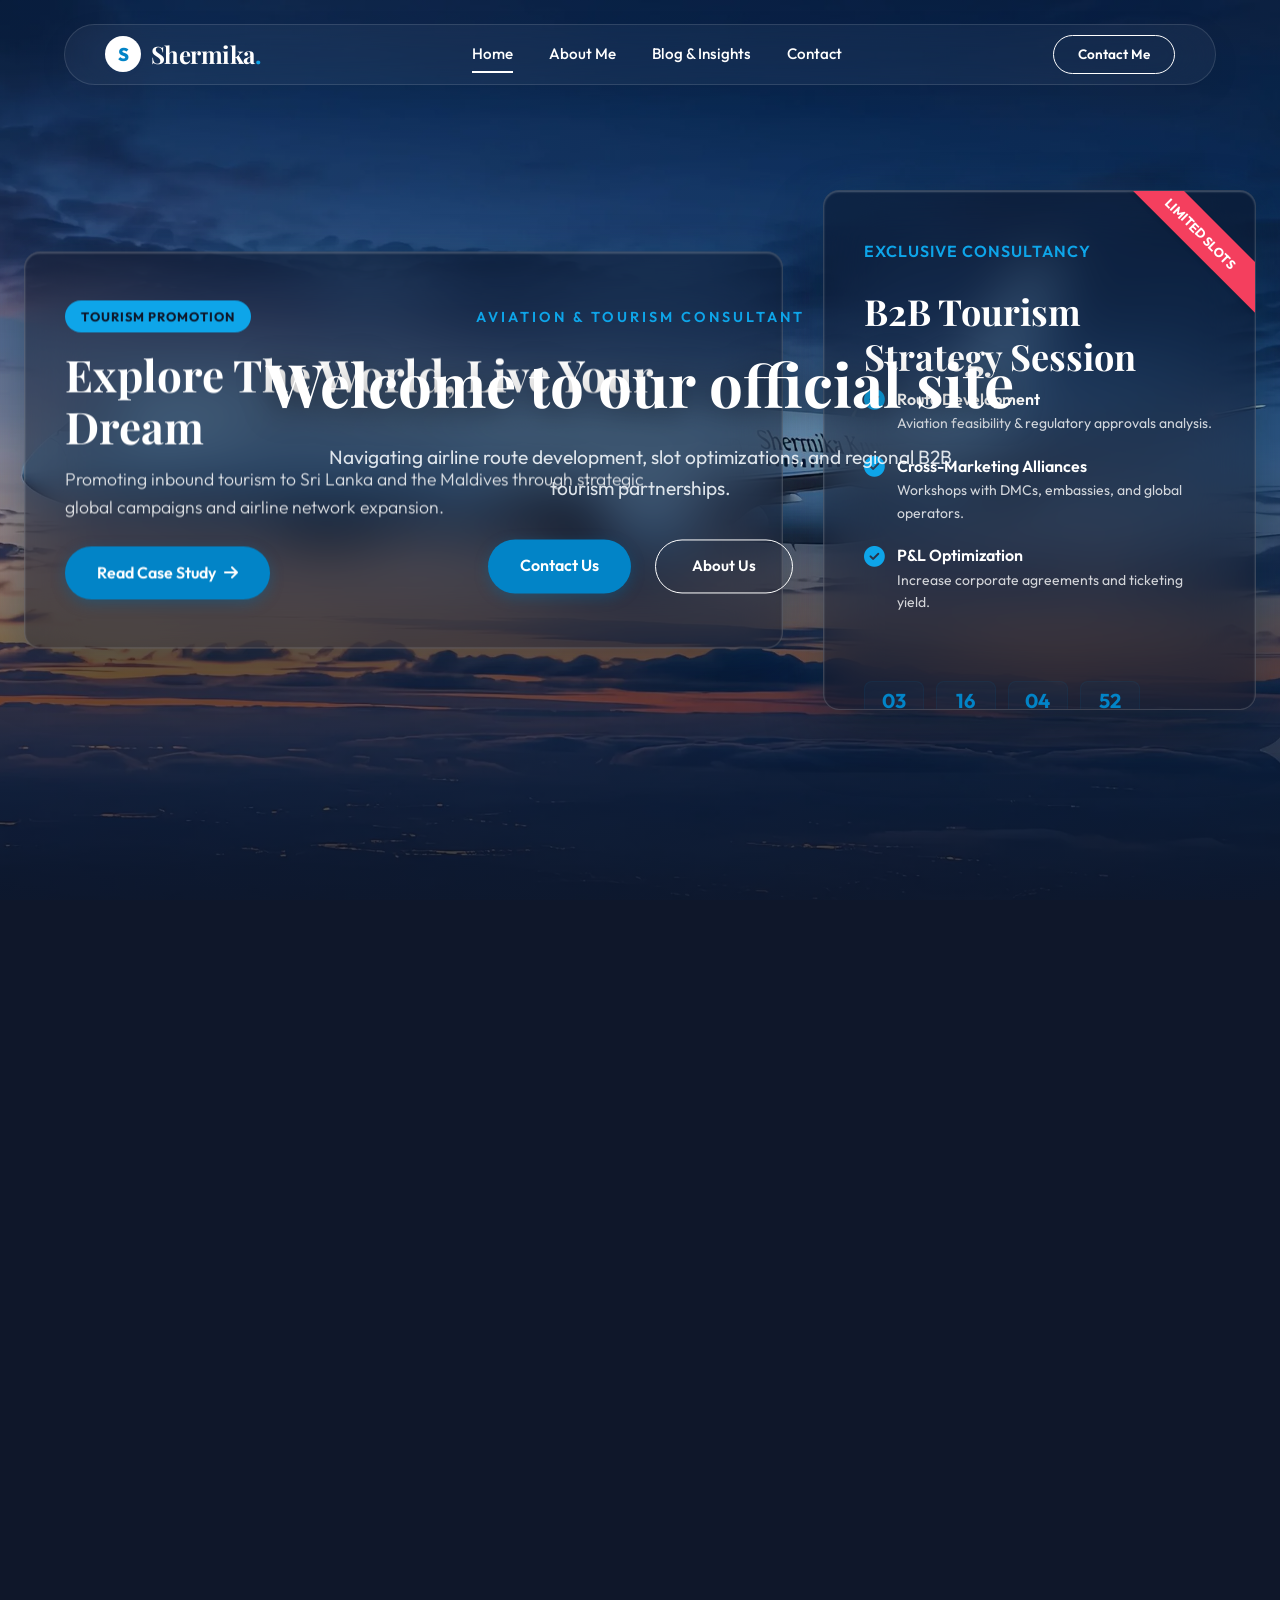
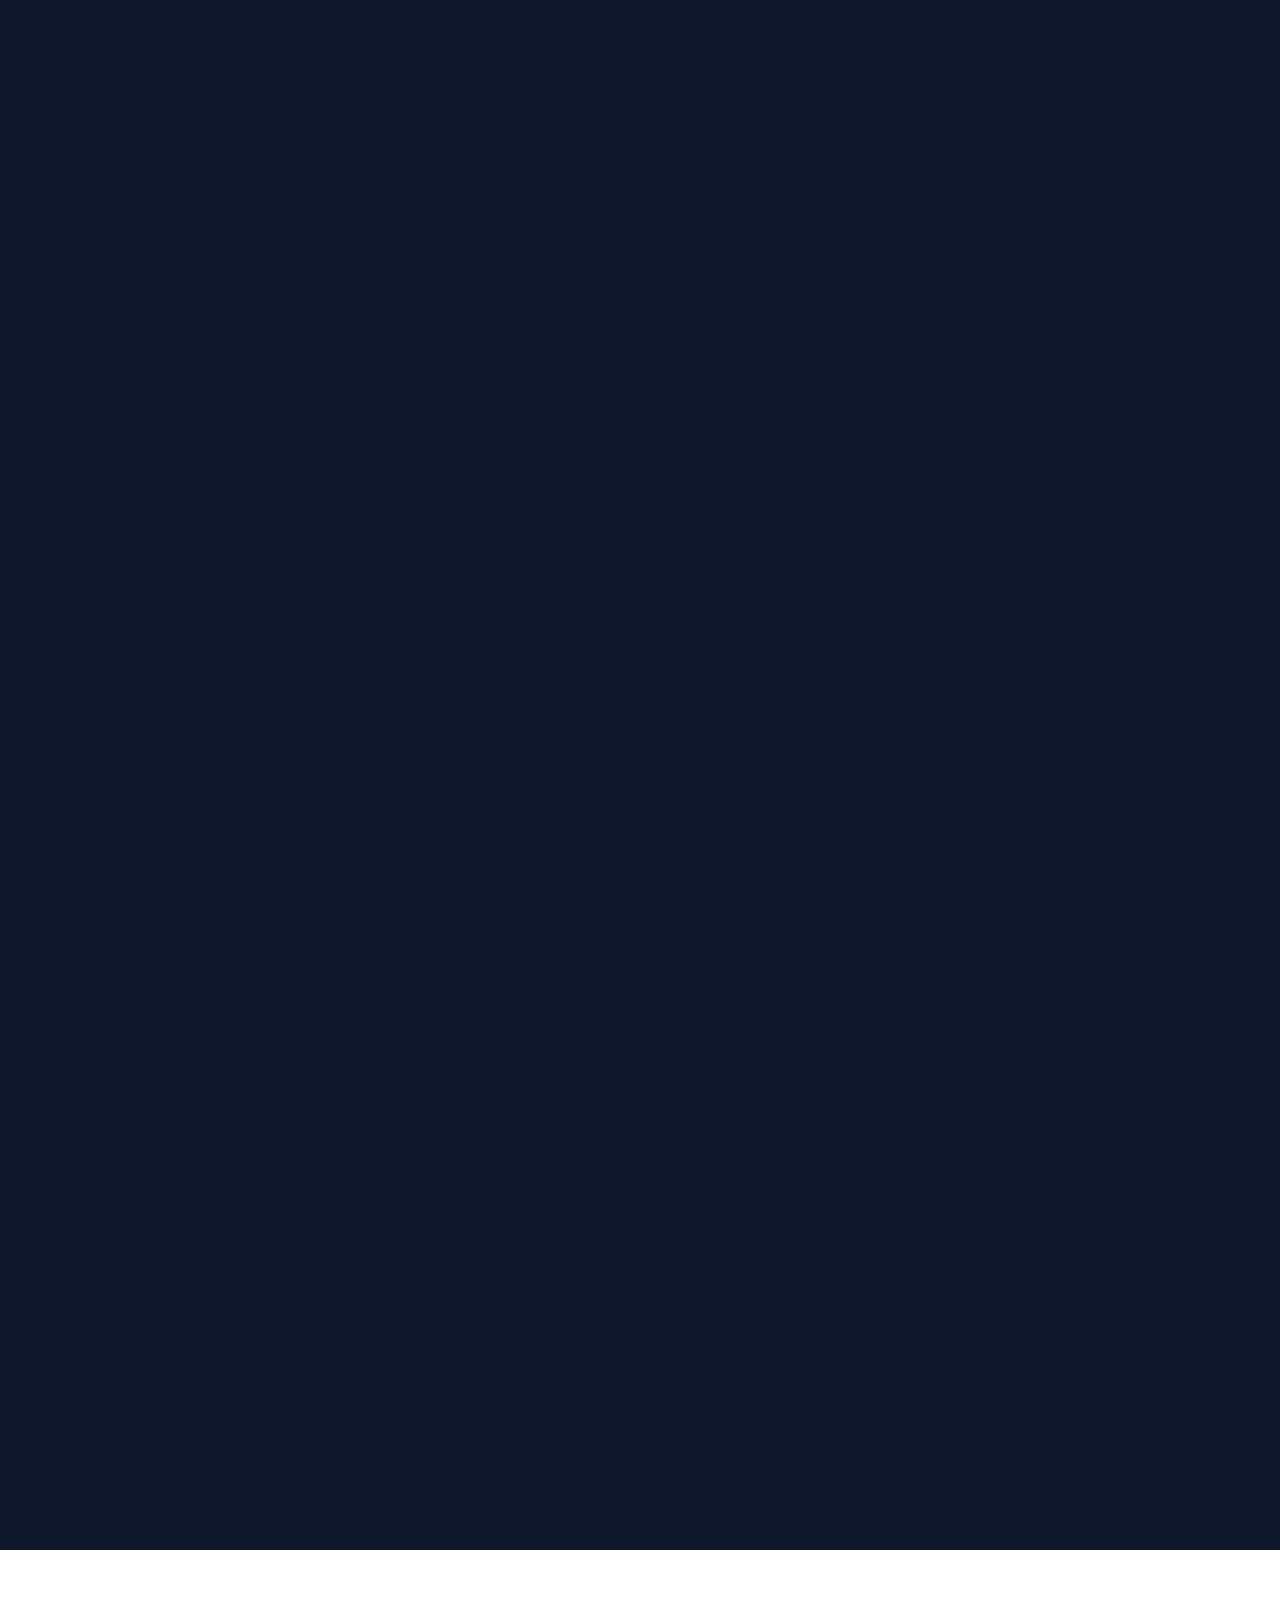
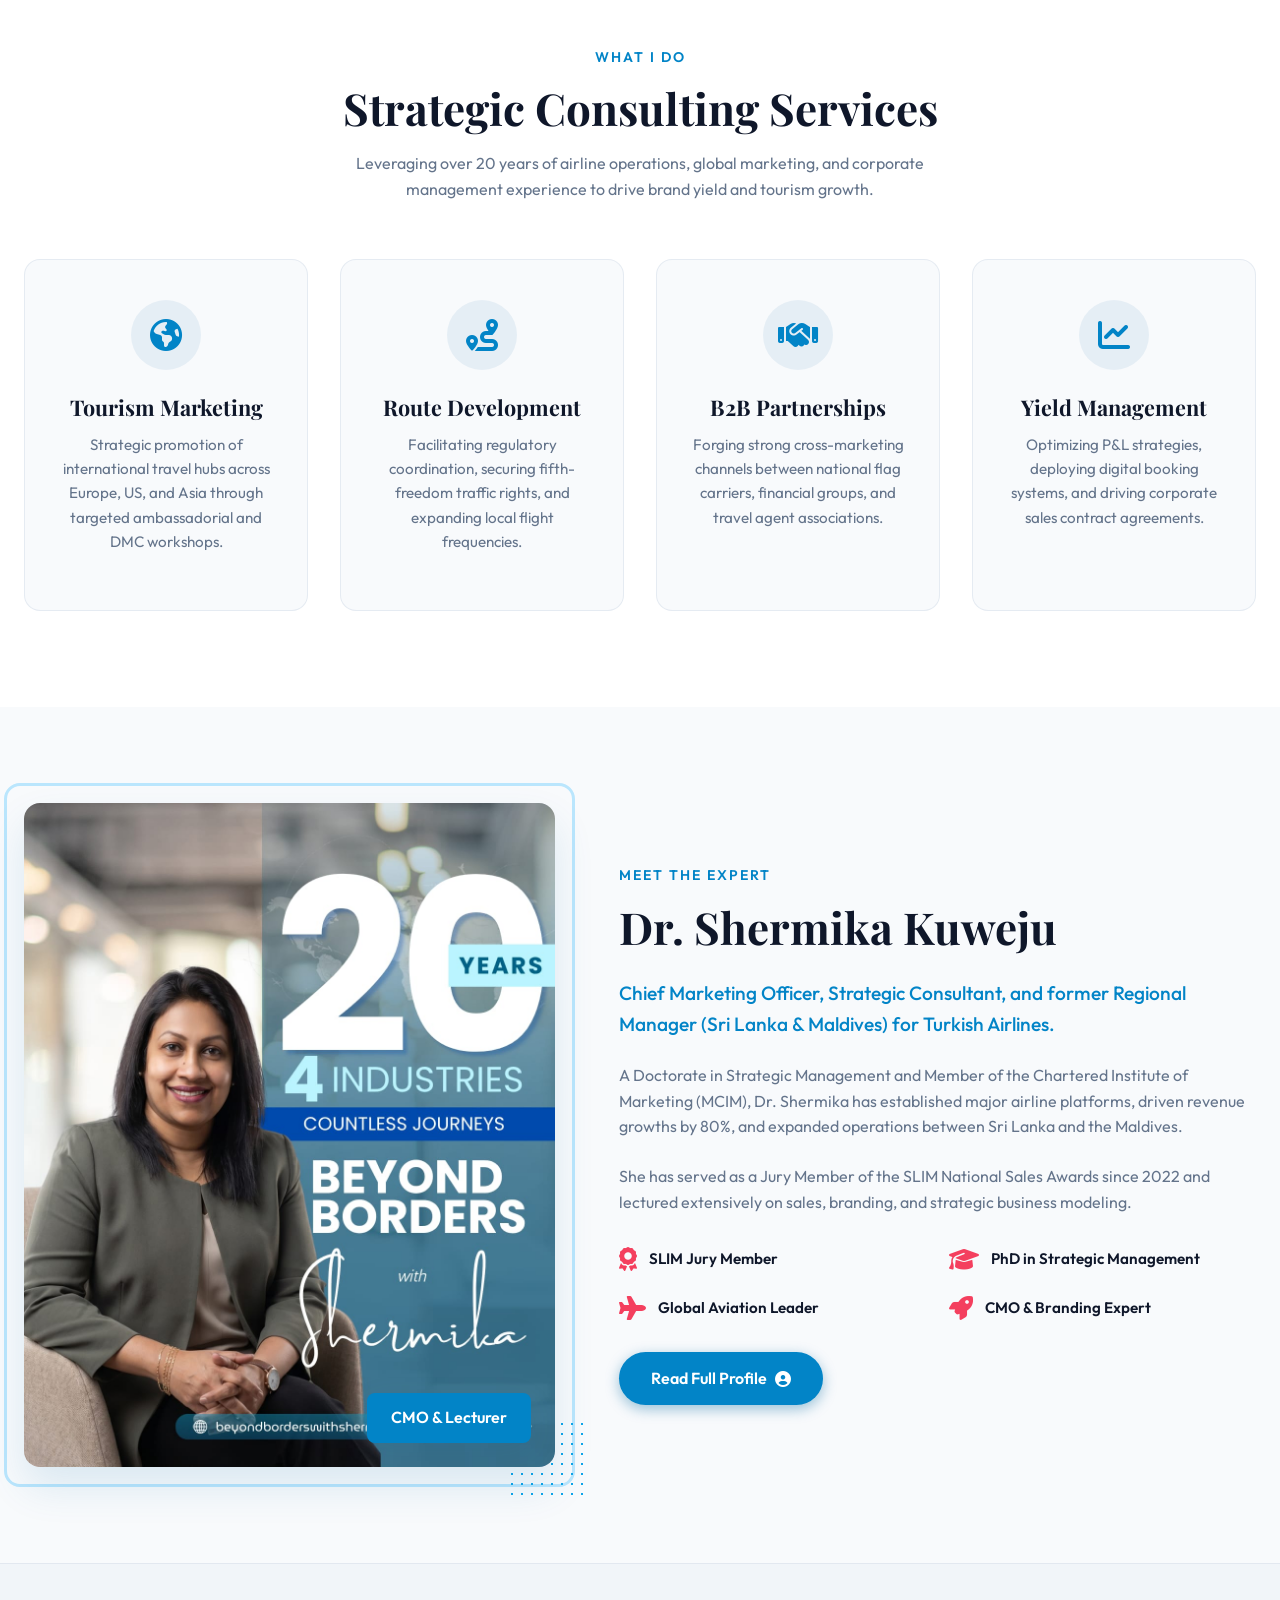
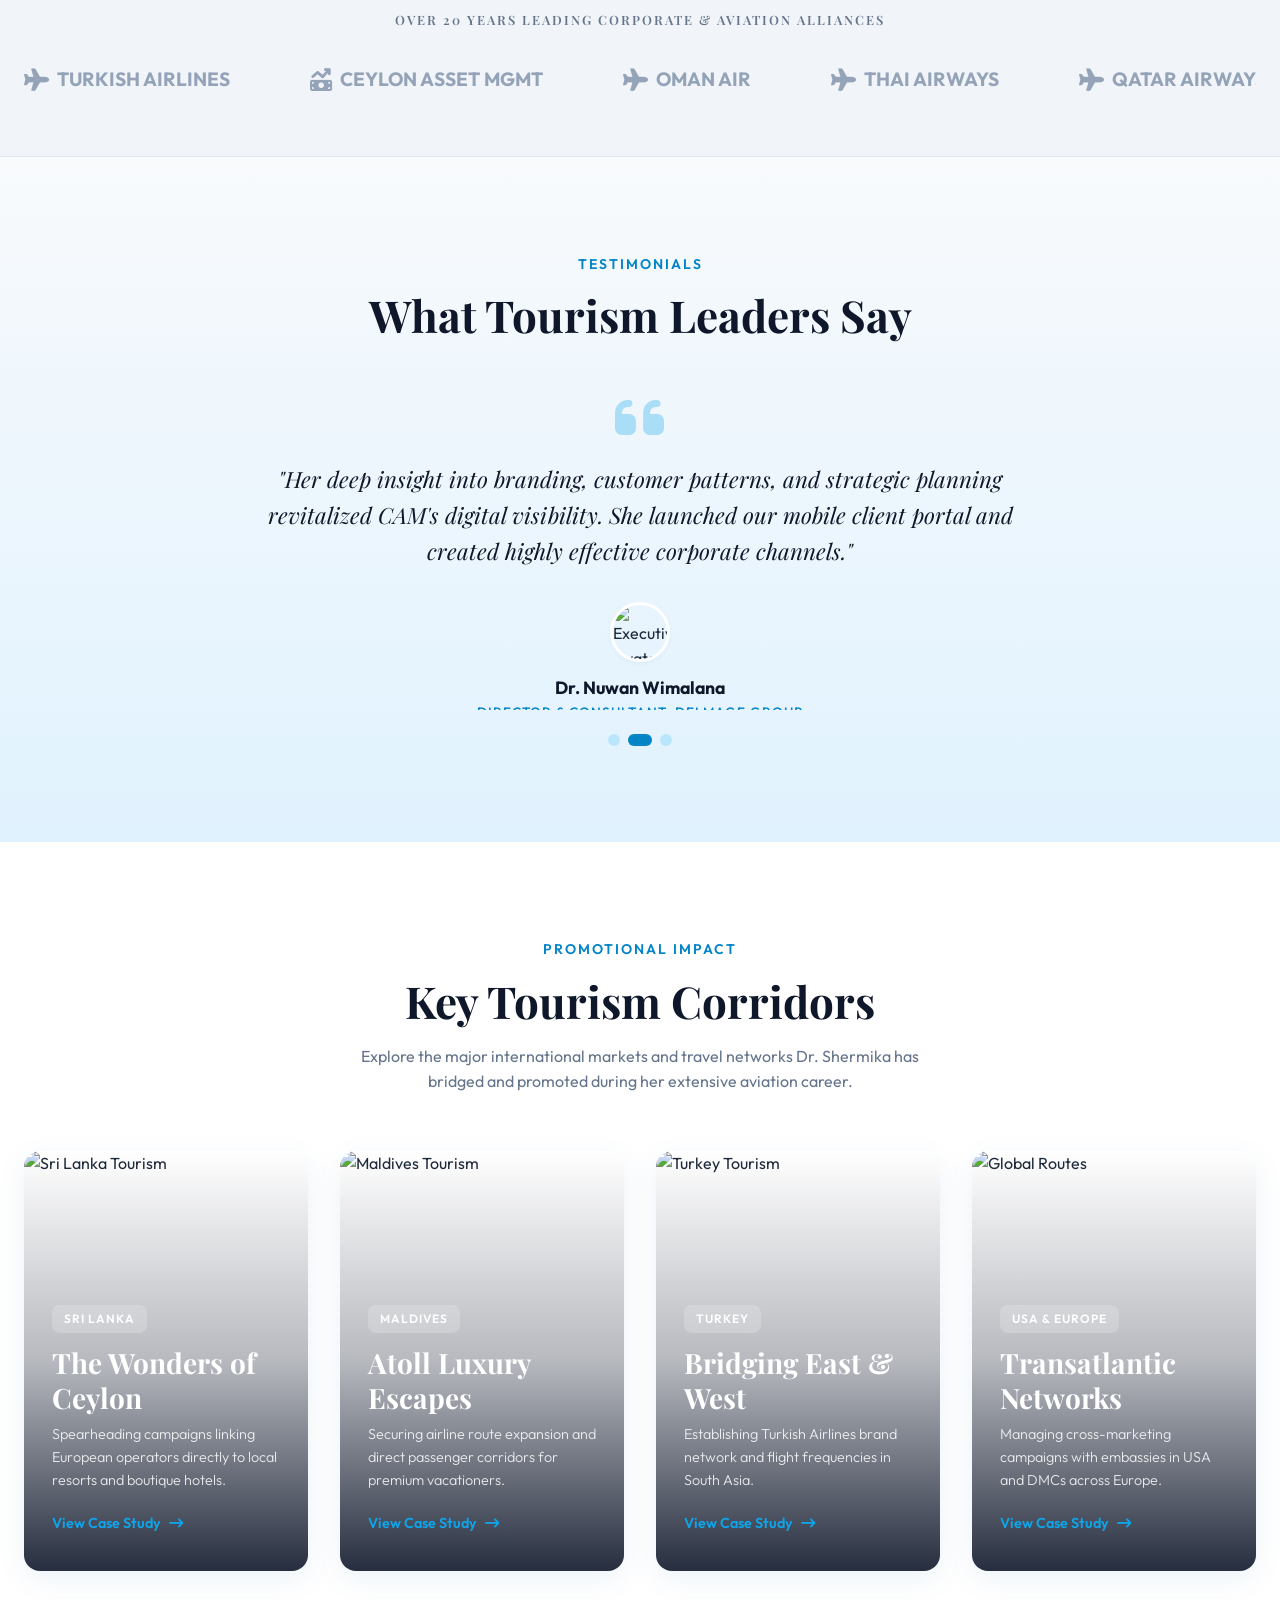
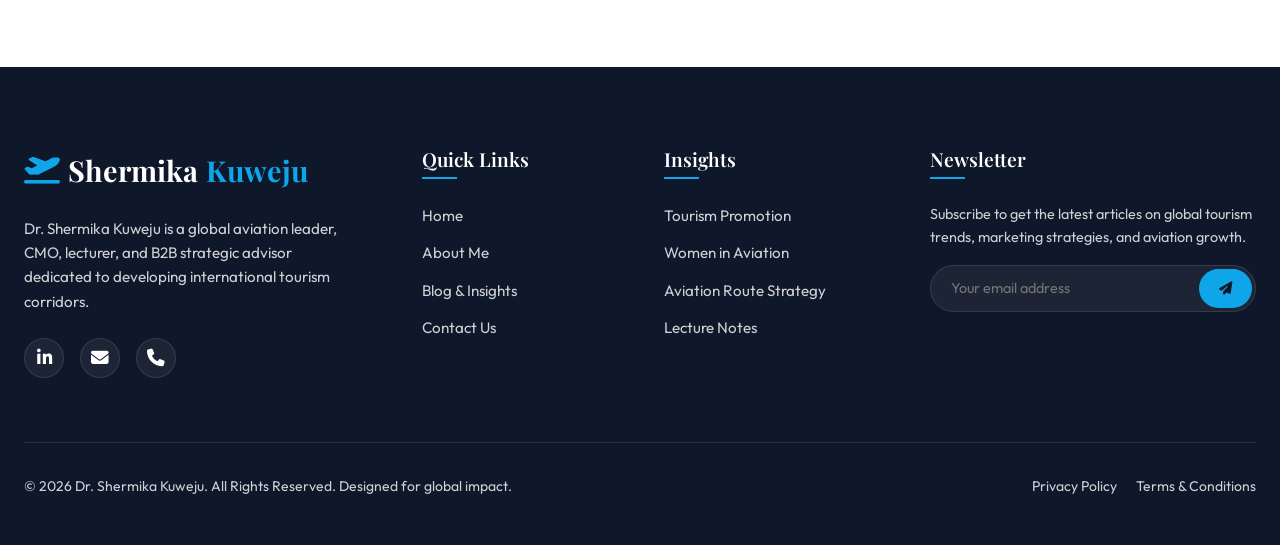
==== index.html @ f1bff621 "first commit" ====
<!DOCTYPE html>
<html lang="en">
<head>
    <meta charset="UTF-8">
    <meta name="viewport" content="width=device-width, initial-scale=1.0">
    <title>Dr. Shermika Kuweju | Global Tourism & Aviation Insights</title>
    <meta name="description" content="Official travel and tourism blog of Dr. Shermika Kuweju - CMO, aviation executive, and global tourism consultant. Learn about strategic route expansions, cross-marketing, and travel insights.">
    <!-- FontAwesome Icons -->
    <link rel="stylesheet" href="https://cdnjs.cloudflare.com/ajax/libs/font-awesome/6.5.2/css/all.min.css">
    <!-- Custom Style Sheet -->
    <link rel="stylesheet" href="assets/css/style.css">
</head>
<body class="scroll-hero-nav">

    <!-- ==========================================
       1. HEADER / FLOATING NAVIGATION
       ========================================== -->
    <header class="header">
        <div class="container nav-container">
            <a href="index.html" class="logo">
                <span class="logo-badge">S</span>
                <span class="logo-text">Shermika<span>.</span></span>
            </a>
            
            <nav class="nav-menu" id="navMenu">
                <a href="index.html" class="nav-link active">Home</a>
                <a href="about.html" class="nav-link">About Me</a>
                <a href="blog.html" class="nav-link">Blog & Insights</a>
                <a href="contact.html" class="nav-link">Contact</a>
            </nav>

            <div class="nav-cta">
                <a href="contact.html" class="btn btn-nav-cta">Contact Me</a>
            </div>

            <button class="menu-toggle" id="menuToggle" aria-label="Toggle Menu">
                <span></span>
                <span></span>
                <span></span>
            </button>
        </div>
    </header>

    <!-- ==========================================
       2. HERO SECTION WITH MOVING CLOUDS
       ========================================== -->
    <section class="hero scroll-hero">
        <div class="hero-sticky">
            <!-- Canvas for scroll-based animation -->
            <canvas id="hero-canvas"></canvas>
            <div class="hero-overlay"></div>
            
            <!-- Preload Status Indicator -->
            <div class="preload-status" id="preloadStatus">
                <i class="fa-solid fa-circle-notch preload-spinner"></i>
                <span id="preloadText">Loading aviation visual frames... 0%</span>
            </div>

            <!-- Welcome Overlay (visible at the top, scrollFraction = 0) -->
            <div class="welcome-overlay" id="welcomeOverlay">
                <span class="welcome-tag">Aviation & Tourism Consultant</span>
                <h1 class="welcome-title">Welcome to our official site</h1>
                <p class="welcome-subtitle">Navigating airline route development, slot optimizations, and regional B2B tourism partnerships.</p>
                <div class="welcome-buttons">
                    <a href="contact.html" class="btn btn-primary">Contact Us</a>
                    <a href="about.html" class="btn btn-outline-white">About Us</a>
                </div>
            </div>

            <div class="container">
                <div class="hero-grid">
                    
                    <!-- Left Column: Scroll-based Text Slider -->
                    <div class="hero-scroll-slider">
                        <!-- Slide 1 -->
                        <div class="hero-scroll-slide active">
                            <span class="slide-tag">Tourism Promotion</span>
                            <h2 class="slide-title">Explore The World, Live Your Dream</h2>
                            <p class="slide-desc">Promoting inbound tourism to Sri Lanka and the Maldives through strategic global campaigns and airline network expansion.</p>
                            <a href="blog-post-1.html" class="btn btn-primary">Read Case Study <i class="fa-solid fa-arrow-right" style="margin-left: 0.5rem;"></i></a>
                        </div>
                        <!-- Slide 2 -->
                        <div class="hero-scroll-slide">
                            <span class="slide-tag">Aviation Strategy</span>
                            <h2 class="slide-title">Bridging Continents via Turkish Airlines</h2>
                            <p class="slide-desc">Establishing robust flight paths, direct operations, and securing critical 5th freedom traffic rights in South Asia.</p>
                            <a href="blog-post-3.html" class="btn btn-primary">Aviation Insights <i class="fa-solid fa-arrow-right" style="margin-left: 0.5rem;"></i></a>
                        </div>
                        <!-- Slide 3 -->
                        <div class="hero-scroll-slide">
                            <span class="slide-tag">Executive Leadership</span>
                            <h2 class="slide-title">Soaring Through the Glass Ceiling</h2>
                            <p class="slide-desc">Reflections on over two decades of climbing the corporate hierarchy and fostering gender equality in aviation.</p>
                            <a href="blog-post-2.html" class="btn btn-primary">Leadership Blog <i class="fa-solid fa-arrow-right" style="margin-left: 0.5rem;"></i></a>
                        </div>
                        <!-- Slide 4 -->
                        <div class="hero-scroll-slide">
                            <span class="slide-tag">Tourism Alliances</span>
                            <h2 class="slide-title">B2B Cross-Marketing Partnerships</h2>
                            <p class="slide-desc">Creating double-destination campaigns with embassies, DMCs, and tour operators across Europe and the US.</p>
                            <a href="blog-post-1.html" class="btn btn-primary">Campaign Details <i class="fa-solid fa-arrow-right" style="margin-left: 0.5rem;"></i></a>
                        </div>
                        <!-- Slide 5 -->
                        <div class="hero-scroll-slide">
                            <span class="slide-tag">Yield Management</span>
                            <h2 class="slide-title">Dynamic flexi-pricing systems</h2>
                            <p class="slide-desc">Leveraging predictive analytics to optimize cabin load factors and ticketing revenue models.</p>
                            <a href="blog-post-3.html" class="btn btn-primary">Yield Insights <i class="fa-solid fa-arrow-right" style="margin-left: 0.5rem;"></i></a>
                        </div>
                        <!-- Slide 6 (Mobile Only - Promo Card) -->
                        <div class="hero-scroll-slide mobile-only-slide">
                            <span class="slide-tag" style="background-color: var(--color-accent); color: white;">Promo Offer</span>
                            <h2 class="slide-title">B2B Tourism Strategy Session</h2>
                            <p class="slide-desc">Schedule a private boardroom session to analyze regional route feasibilities, slot applications, and dynamic yield models.</p>
                            <div class="promo-details" style="margin-bottom: 1.5rem; display: flex; flex-direction: column; gap: 0.6rem;">
                                <div style="display: flex; align-items: center; gap: 0.5rem; font-size: 0.9rem; color: #e2e8f0;">
                                    <i class="fa-solid fa-circle-check" style="color: var(--color-primary-light);"></i> Route feasibility & slot advisory
                                </div>
                                <div style="display: flex; align-items: center; gap: 0.5rem; font-size: 0.9rem; color: #e2e8f0;">
                                    <i class="fa-solid fa-circle-check" style="color: var(--color-primary-light);"></i> Cross-marketing DMC alignments
                                </div>
                                <div style="display: flex; align-items: center; gap: 0.5rem; font-size: 0.9rem; color: #e2e8f0;">
                                    <i class="fa-solid fa-circle-check" style="color: var(--color-primary-light);"></i> Ticket yield P&L optimizations
                                </div>
                            </div>
                            <a href="contact.html" class="btn btn-accent" style="width: 100%;">Claim Free Session <i class="fa-solid fa-paper-plane" style="margin-left: 0.5rem;"></i></a>
                        </div>
                    </div>

                    <!-- Right Column: Promo Offer Card -->
                    <div class="promo-card glass-panel">
                        <span class="promo-badge">Limited Slots</span>
                        <div class="promo-title-group">
                            <span class="promo-tagline">Exclusive Consultancy</span>
                            <h3>B2B Tourism Strategy Session</h3>
                        </div>

                        <div class="promo-details">
                            <div class="promo-item">
                                <i class="fa-solid fa-circle-check promo-icon"></i>
                                <div class="promo-item-text">
                                    <div class="promo-item-title">Route Development</div>
                                    <div class="promo-item-desc">Aviation feasibility & regulatory approvals analysis.</div>
                                </div>
                            </div>
                            <div class="promo-item">
                                <i class="fa-solid fa-circle-check promo-icon"></i>
                                <div class="promo-item-text">
                                    <div class="promo-item-title">Cross-Marketing Alliances</div>
                                    <div class="promo-item-desc">Workshops with DMCs, embassies, and global operators.</div>
                                </div>
                            </div>
                            <div class="promo-item">
                                <i class="fa-solid fa-circle-check promo-icon"></i>
                                <div class="promo-item-text">
                                    <div class="promo-item-title">P&L Optimization</div>
                                    <div class="promo-item-desc">Increase corporate agreements and ticketing yield.</div>
                                </div>
                            </div>
                        </div>

                        <div>
                            <div class="promo-timer" id="promoTimer">
                                <div class="timer-unit">
                                    <span class="timer-num" id="days">02</span>
                                    <span class="timer-label">Days</span>
                                </div>
                                <div class="timer-unit">
                                    <span class="timer-num" id="hours">14</span>
                                    <span class="timer-label">Hrs</span>
                                </div>
                                <div class="timer-unit">
                                    <span class="timer-num" id="minutes">45</span>
                                    <span class="timer-label">Min</span>
                                </div>
                                <div class="timer-unit">
                                    <span class="timer-num" id="seconds">30</span>
                                    <span class="timer-label">Sec</span>
                                </div>
                            </div>
                            <a href="contact.html" class="btn btn-accent" style="width: 100%; margin-top: 1.5rem;">Claim Free Strategy Session</a>
                        </div>
                    </div>

                </div>
            </div>
        </div>
    </section>

    <!-- ==========================================
       3. SERVICES SECTION
       ========================================== -->
    <section class="section-padding services-bg">
        <div class="container">
            <div class="text-center">
                <span class="section-subtitle">What I Do</span>
                <h2 class="section-title">Strategic Consulting Services</h2>
                <p style="max-width: 600px; margin: 0 auto; color: var(--color-text-muted);">Leveraging over 20 years of airline operations, global marketing, and corporate management experience to drive brand yield and tourism growth.</p>
            </div>

            <div class="services-grid">
                <!-- Card 1 -->
                <div class="service-card">
                    <div class="service-icon-wrapper">
                        <i class="fa-solid fa-earth-americas"></i>
                    </div>
                    <h3 class="service-title">Tourism Marketing</h3>
                    <p class="service-desc">Strategic promotion of international travel hubs across Europe, US, and Asia through targeted ambassadorial and DMC workshops.</p>
                </div>
                <!-- Card 2 -->
                <div class="service-card">
                    <div class="service-icon-wrapper">
                        <i class="fa-solid fa-route"></i>
                    </div>
                    <h3 class="service-title">Route Development</h3>
                    <p class="service-desc">Facilitating regulatory coordination, securing fifth-freedom traffic rights, and expanding local flight frequencies.</p>
                </div>
                <!-- Card 3 -->
                <div class="service-card">
                    <div class="service-icon-wrapper">
                        <i class="fa-solid fa-handshake"></i>
                    </div>
                    <h3 class="service-title">B2B Partnerships</h3>
                    <p class="service-desc">Forging strong cross-marketing channels between national flag carriers, financial groups, and travel agent associations.</p>
                </div>
                <!-- Card 4 -->
                <div class="service-card">
                    <div class="service-icon-wrapper">
                        <i class="fa-solid fa-chart-line"></i>
                    </div>
                    <h3 class="service-title">Yield Management</h3>
                    <p class="service-desc">Optimizing P&L strategies, deploying digital booking systems, and driving corporate sales contract agreements.</p>
                </div>
            </div>
        </div>
    </section>

    <!-- ==========================================
       4. ABOUT PREVIEW SECTION
       ========================================== -->
    <section class="section-padding" style="background-color: #f8fafc;">
        <div class="container">
            <div class="about-preview-grid">
                
                <!-- Lady Picture Column -->
                <div class="about-img-container">
                    <div class="about-img-decor"></div>
                    <div class="about-portrait">
                        <img src="./assets/images/1.jpg" alt="Dr. Shermika Kuweju Profile Photo">
                        <div class="about-tag">CMO & Lecturer</div>
                    </div>
                </div>

                <!-- Text Column -->
                <div class="about-text-content">
                    <span class="section-subtitle">Meet The Expert</span>
                    <h2>Dr. Shermika Kuweju</h2>
                    <p class="lead-text">Chief Marketing Officer, Strategic Consultant, and former Regional Manager (Sri Lanka & Maldives) for Turkish Airlines.</p>
                    <p style="color: var(--color-text-muted); margin-bottom: 1.5rem;">A Doctorate in Strategic Management and Member of the Chartered Institute of Marketing (MCIM), Dr. Shermika has established major airline platforms, driven revenue growths by 80%, and expanded operations between Sri Lanka and the Maldives.</p>
                    <p style="color: var(--color-text-muted); margin-bottom: 1.5rem;">She has served as a Jury Member of the SLIM National Sales Awards since 2022 and lectured extensively on sales, branding, and strategic business modeling.</p>
                    
                    <div class="about-highlights">
                        <div class="highlight-item">
                            <i class="fa-solid fa-award highlight-icon"></i>
                            <span class="highlight-text">SLIM Jury Member</span>
                        </div>
                        <div class="highlight-item">
                            <i class="fa-solid fa-graduation-cap highlight-icon"></i>
                            <span class="highlight-text">PhD in Strategic Management</span>
                        </div>
                        <div class="highlight-item">
                            <i class="fa-solid fa-plane highlight-icon"></i>
                            <span class="highlight-text">Global Aviation Leader</span>
                        </div>
                        <div class="highlight-item">
                            <i class="fa-solid fa-rocket highlight-icon"></i>
                            <span class="highlight-text">CMO & Branding Expert</span>
                        </div>
                    </div>

                    <a href="about.html" class="btn btn-primary">Read Full Profile <i class="fa-solid fa-circle-user" style="margin-left: 0.5rem;"></i></a>
                </div>

            </div>
        </div>
    </section>

    <!-- ==========================================
       5. BRAND LOGOS TICKER
       ========================================== -->
    <section class="logo-ticker-section">
        <div class="container text-center">
            <h4 class="ticker-title">Over 20 Years Leading Corporate & Aviation Alliances</h4>
            <div class="ticker-wrap">
                <div class="ticker">
                    <!-- Original set -->
                    <div class="ticker-logo"><i class="fa-solid fa-plane ticker-logo-icon"></i> TURKISH AIRLINES</div>
                    <div class="ticker-logo"><i class="fa-solid fa-money-bill-trend-up ticker-logo-icon"></i> CEYLON ASSET MGMT</div>
                    <div class="ticker-logo"><i class="fa-solid fa-plane ticker-logo-icon"></i> OMAN AIR</div>
                    <div class="ticker-logo"><i class="fa-solid fa-plane ticker-logo-icon"></i> THAI AIRWAYS</div>
                    <div class="ticker-logo"><i class="fa-solid fa-plane ticker-logo-icon"></i> QATAR AIRWAYS</div>
                    <div class="ticker-logo"><i class="fa-solid fa-shield-halved ticker-logo-icon"></i> CIS HOLDINGS</div>
                    <!-- Duplicate set for infinite scroll -->
                    <div class="ticker-logo"><i class="fa-solid fa-plane ticker-logo-icon"></i> TURKISH AIRLINES</div>
                    <div class="ticker-logo"><i class="fa-solid fa-money-bill-trend-up ticker-logo-icon"></i> CEYLON ASSET MGMT</div>
                    <div class="ticker-logo"><i class="fa-solid fa-plane ticker-logo-icon"></i> OMAN AIR</div>
                    <div class="ticker-logo"><i class="fa-solid fa-plane ticker-logo-icon"></i> THAI AIRWAYS</div>
                    <div class="ticker-logo"><i class="fa-solid fa-plane ticker-logo-icon"></i> QATAR AIRWAYS</div>
                    <div class="ticker-logo"><i class="fa-solid fa-shield-halved ticker-logo-icon"></i> CIS HOLDINGS</div>
                </div>
            </div>
        </div>
    </section>

    <!-- ==========================================
       6. TESTIMONIALS SECTION
       ========================================== -->
    <section class="section-padding testimonials-section">
        <div class="container">
            <div class="text-center">
                <span class="section-subtitle">Testimonials</span>
                <h2 class="section-title">What Tourism Leaders Say</h2>
            </div>

            <div class="testimonial-container">
                <!-- Slide 1 -->
                <div class="testimonial-slide active">
                    <i class="fa-solid fa-quote-left quote-icon"></i>
                    <p class="testimonial-quote">"Dr. Shermika is a visionary leader. During her tenure at Turkish Airlines, she spear-headed international promotions which grew our inbound charter networks from Europe significantly. Her ability to connect airline capacity with local DMCs is outstanding."</p>
                    <img src="https://images.unsplash.com/photo-1472099645785-5658abf4ff4e?auto=format&fit=crop&w=150&h=150&q=80" alt="Executive avatar" class="testimonial-author-avatar">
                    <div class="testimonial-author-name">Murat Baydar</div>
                    <div class="testimonial-author-role">Former General Manager, Turkish Airlines</div>
                </div>
                <!-- Slide 2 -->
                <div class="testimonial-slide">
                    <i class="fa-solid fa-quote-left quote-icon"></i>
                    <p class="testimonial-quote">"Her deep insight into branding, customer patterns, and strategic planning revitalized CAM's digital visibility. She launched our mobile client portal and created highly effective corporate channels."</p>
                    <img src="https://images.unsplash.com/photo-1519085360753-af0119f7cbe7?auto=format&fit=crop&w=150&h=150&q=80" alt="Executive avatar" class="testimonial-author-avatar">
                    <div class="testimonial-author-name">Dr. Nuwan Wimalana</div>
                    <div class="testimonial-author-role">Director & Consultant, Delmage Group</div>
                </div>
                <!-- Slide 3 -->
                <div class="testimonial-slide">
                    <i class="fa-solid fa-quote-left quote-icon"></i>
                    <p class="testimonial-quote">"Shermika's lecturing style is deeply engaging. She blends advanced business theory with practical aviation examples, mentoring the next generation of sales and branding leaders in South Asia."</p>
                    <img src="https://images.unsplash.com/photo-1573496359142-b8d87734a5a2?auto=format&fit=crop&w=150&h=150&q=80" alt="Executive avatar" class="testimonial-author-avatar">
                    <div class="testimonial-author-name">Sarah J.</div>
                    <div class="testimonial-author-role">SLIM National Sales Awards Committee</div>
                </div>
            </div>

            <!-- Slider Indicator Dots -->
            <div class="testimonial-dots" id="testimonialDots"></div>
        </div>
    </section>

    <!-- ==========================================
       7. FEATURED DESTINATIONS / CASE STUDIES
       ========================================== -->
    <section class="section-padding destinations-section">
        <div class="container">
            <div class="text-center">
                <span class="section-subtitle">Promotional Impact</span>
                <h2 class="section-title">Key Tourism Corridors</h2>
                <p style="max-width: 600px; margin: 0 auto; color: var(--color-text-muted);">Explore the major international markets and travel networks Dr. Shermika has bridged and promoted during her extensive aviation career.</p>
            </div>

            <div class="destinations-grid">
                <!-- Card 1 -->
                <div class="destination-card">
                    <img src="https://images.unsplash.com/photo-1588598126707-1b072be2780b?auto=format&fit=crop&w=600&q=80" alt="Sri Lanka Tourism" class="destination-card-img">
                    <div class="destination-overlay">
                        <span class="dest-tag">Sri Lanka</span>
                        <h3 class="dest-title">The Wonders of Ceylon</h3>
                        <p class="dest-desc">Spearheading campaigns linking European operators directly to local resorts and boutique hotels.</p>
                        <a href="blog-post-1.html" class="dest-link">View Case Study <i class="fa-solid fa-arrow-right-long"></i></a>
                    </div>
                </div>
                <!-- Card 2 -->
                <div class="destination-card">
                    <img src="https://images.unsplash.com/photo-1506973035872-a4ec16b8e8d9?auto=format&fit=crop&w=600&q=80" alt="Maldives Tourism" class="destination-card-img">
                    <div class="destination-overlay">
                        <span class="dest-tag">Maldives</span>
                        <h3 class="dest-title">Atoll Luxury Escapes</h3>
                        <p class="dest-desc">Securing airline route expansion and direct passenger corridors for premium vacationers.</p>
                        <a href="blog-post-1.html" class="dest-link">View Case Study <i class="fa-solid fa-arrow-right-long"></i></a>
                    </div>
                </div>
                <!-- Card 3 -->
                <div class="destination-card">
                    <img src="https://images.unsplash.com/photo-1524231757912-21f4fe3a7200?auto=format&fit=crop&w=600&q=80" alt="Turkey Tourism" class="destination-card-img">
                    <div class="destination-overlay">
                        <span class="dest-tag">Turkey</span>
                        <h3 class="dest-title">Bridging East & West</h3>
                        <p class="dest-desc">Establishing Turkish Airlines brand network and flight frequencies in South Asia.</p>
                        <a href="blog-post-3.html" class="dest-link">View Case Study <i class="fa-solid fa-arrow-right-long"></i></a>
                    </div>
                </div>
                <!-- Card 4 -->
                <div class="destination-card">
                    <img src="https://images.unsplash.com/photo-1486299267070-83823f5448dd?auto=format&fit=crop&w=600&q=80" alt="Global Routes" class="destination-card-img">
                    <div class="destination-overlay">
                        <span class="dest-tag">USA & Europe</span>
                        <h3 class="dest-title">Transatlantic Networks</h3>
                        <p class="dest-desc">Managing cross-marketing campaigns with embassies in USA and DMCs across Europe.</p>
                        <a href="blog-post-2.html" class="dest-link">View Case Study <i class="fa-solid fa-arrow-right-long"></i></a>
                    </div>
                </div>
            </div>
        </div>
    </section>

    <!-- ==========================================
       8. FOOTER
       ========================================== -->
    <footer class="footer">
        <div class="container">
            <div class="footer-top">
                <!-- Col 1 -->
                <div>
                    <a href="index.html" class="footer-logo">
                        <i class="fa-solid fa-plane-departure" style="color: var(--color-primary-light);"></i>
                        Shermika<span>Kuweju</span>
                    </a>
                    <p class="footer-desc">Dr. Shermika Kuweju is a global aviation leader, CMO, lecturer, and B2B strategic advisor dedicated to developing international tourism corridors.</p>
                    <div class="social-links">
                        <a href="https://linkedin.com" target="_blank" class="social-icon" aria-label="LinkedIn"><i class="fa-brands fa-linkedin-in"></i></a>
                        <a href="mailto:shermika_k@hotmail.com" class="social-icon" aria-label="Email"><i class="fa-solid fa-envelope"></i></a>
                        <a href="tel:+94710888881" class="social-icon" aria-label="Phone"><i class="fa-solid fa-phone"></i></a>
                    </div>
                </div>

                <!-- Col 2 -->
                <div style="padding-left: 1.5rem;">
                    <h4 class="footer-column-title">Quick Links</h4>
                    <ul class="footer-links-list">
                        <li><a href="index.html">Home</a></li>
                        <li><a href="about.html">About Me</a></li>
                        <li><a href="blog.html">Blog & Insights</a></li>
                        <li><a href="contact.html">Contact Us</a></li>
                    </ul>
                </div>

                <!-- Col 3 -->
                <div>
                    <h4 class="footer-column-title">Insights</h4>
                    <ul class="footer-links-list">
                        <li><a href="blog-post-1.html">Tourism Promotion</a></li>
                        <li><a href="blog-post-2.html">Women in Aviation</a></li>
                        <li><a href="blog-post-3.html">Aviation Route Strategy</a></li>
                        <li><a href="blog.html">Lecture Notes</a></li>
                    </ul>
                </div>

                <!-- Col 4 -->
                <div>
                    <h4 class="footer-column-title">Newsletter</h4>
                    <p style="font-size: 0.9rem; margin-bottom: 1rem;">Subscribe to get the latest articles on global tourism trends, marketing strategies, and aviation growth.</p>
                    <form class="newsletter-form" onsubmit="event.preventDefault(); alert('Thank you for subscribing!');">
                        <div class="newsletter-input-group">
                            <input type="email" placeholder="Your email address" class="newsletter-input" required>
                            <button type="submit" class="newsletter-btn" aria-label="Subscribe"><i class="fa-solid fa-paper-plane"></i></button>
                        </div>
                    </form>
                </div>
            </div>

            <div class="footer-bottom">
                <p>&copy; 2026 Dr. Shermika Kuweju. All Rights Reserved. Designed for global impact.</p>
                <p>
                    <a href="#" style="margin-right: 1rem;">Privacy Policy</a>
                    <a href="#">Terms & Conditions</a>
                </p>
            </div>
        </div>
    </footer>

    <!-- Back to Top Button -->
    <button class="back-to-top" aria-label="Back to Top"><i class="fa-solid fa-arrow-up"></i></button>

    <!-- Main JavaScript file -->
    <script src="assets/js/main.js"></script>
</body>
</html>
---- assets/css/style.css ----
@import url('https://fonts.googleapis.com/css2?family=Outfit:wght@300;400;500;600;700&family=Playfair+Display:ital,wght@0,400;0,600;0,700;1,400&display=swap');

/* ==========================================
   CSS CUSTOM PROPERTIES & VARIABLES
   ========================================== */
:root {
    /* Color Palette */
    --color-primary-dark: #0f172a;    /* Slate 900 */
    --color-primary: #0284c7;         /* Sky 600 */
    --color-primary-light: #0ea5e9;   /* Sky 500 */
    --color-primary-extralight: #bae6fd; /* Sky 200 */
    --color-sky-bg: #e0f2fe;           /* Sky 100 */
    --color-accent: #f43f5e;          /* Rose 500 */
    --color-accent-hover: #e11d48;    /* Rose 600 */
    --color-text-dark: #1e293b;       /* Slate 800 */
    --color-text-muted: #64748b;      /* Slate 500 */
    --color-white: #ffffff;
    --color-white-trans: rgba(255, 255, 255, 0.85);
    --color-glass-bg: rgba(255, 255, 255, 0.7);
    --color-glass-border: rgba(255, 255, 255, 0.4);
    
    /* Typography */
    --font-heading: 'Playfair Display', Georgia, serif;
    --font-body: 'Outfit', 'Inter', sans-serif;
    
    /* Shadow & Borders */
    --shadow-sm: 0 2px 4px rgba(3, 105, 161, 0.05);
    --shadow-md: 0 8px 30px rgba(3, 105, 161, 0.08);
    --shadow-lg: 0 20px 40px rgba(3, 105, 161, 0.12);
    --shadow-glass: 0 8px 32px 0 rgba(31, 38, 135, 0.07);
    --radius-sm: 8px;
    --radius-md: 16px;
    --radius-lg: 32px;
    
    /* Transitions */
    --transition-fast: 0.2s ease;
    --transition-normal: 0.4s cubic-bezier(0.16, 1, 0.3, 1);
    --transition-slow: 0.8s cubic-bezier(0.16, 1, 0.3, 1);
}

/* ==========================================
   RESET & BASE STYLES
   ========================================== */
*, *::before, *::after {
    box-sizing: border-box;
    margin: 0;
    padding: 0;
}

html {
    scroll-behavior: smooth;
    font-size: 16px;
}

body {
    font-family: var(--font-body);
    background-color: #f8fafc;
    color: var(--color-text-dark);
    line-height: 1.6;
    overflow-x: hidden;
}

h1, h2, h3, h4, h5, h6 {
    font-family: var(--font-heading);
    color: var(--color-primary-dark);
    font-weight: 700;
    line-height: 1.25;
}

p {
    margin-bottom: 1rem;
}

a {
    text-decoration: none;
    color: inherit;
    transition: var(--transition-fast);
}

img {
    max-width: 100%;
    height: auto;
    display: block;
}

ul {
    list-style: none;
}

/* ==========================================
   UTILITY CLASSES & REUSABLE LAYOUTS
   ========================================== */
.container {
    width: 100%;
    max-width: 1280px;
    margin: 0 auto;
    padding: 0 1.5rem;
}

.section-padding {
    padding: 6rem 0;
}

.text-center { text-align: center; }

.section-title {
    font-size: 2.75rem;
    margin-bottom: 1rem;
    position: relative;
}

.section-subtitle {
    color: var(--color-primary);
    text-transform: uppercase;
    font-weight: 600;
    letter-spacing: 2px;
    font-size: 0.875rem;
    margin-bottom: 0.75rem;
    display: block;
}

.btn {
    display: inline-flex;
    align-items: center;
    justify-content: center;
    padding: 0.875rem 2rem;
    font-weight: 600;
    border-radius: var(--radius-lg);
    font-family: var(--font-body);
    cursor: pointer;
    transition: var(--transition-normal);
    border: none;
    outline: none;
}

.btn-primary {
    background-color: var(--color-primary);
    color: var(--color-white);
    box-shadow: 0 4px 14px rgba(3, 105, 161, 0.4);
}

.btn-primary:hover {
    background-color: var(--color-primary-dark);
    transform: translateY(-2px);
    box-shadow: 0 6px 20px rgba(15, 23, 42, 0.4);
}

.btn-accent {
    background-color: var(--color-accent);
    color: var(--color-white);
    box-shadow: 0 4px 14px rgba(244, 63, 94, 0.4);
}

.btn-accent:hover {
    background-color: var(--color-accent-hover);
    transform: translateY(-2px);
    box-shadow: 0 6px 20px rgba(225, 29, 72, 0.4);
}

.btn-outline {
    background-color: transparent;
    color: var(--color-primary);
    border: 2px solid var(--color-primary);
}

.btn-outline:hover {
    background-color: var(--color-primary);
    color: var(--color-white);
    transform: translateY(-2px);
}

/* Glassmorphism Panel card */
.glass-panel {
    background: var(--color-glass-bg);
    backdrop-filter: blur(16px);
    -webkit-backdrop-filter: blur(16px);
    border: 1px solid var(--color-glass-border);
    box-shadow: var(--shadow-glass);
    border-radius: var(--radius-md);
}

/* ==========================================
   GLASS FLOATING HEADER & LOGO
   ========================================== */
.header {
    position: fixed;
    top: 1.5rem;
    left: 50%;
    transform: translateX(-50%);
    width: 90%;
    max-width: 1200px;
    z-index: 1000;
    padding: 0.6rem 2.5rem;
    border-radius: 50px;
    background: rgba(255, 255, 255, 0.04);
    backdrop-filter: blur(28px);
    -webkit-backdrop-filter: blur(28px);
    border: 1px solid rgba(255, 255, 255, 0.12);
    box-shadow: 0 10px 32px 0 rgba(0, 0, 0, 0.06);
    transition: all 0.4s cubic-bezier(0.16, 1, 0.3, 1);
}

/* Scrolled State */
.header.scrolled {
    top: 1rem;
    background: rgba(10, 18, 36, 0.65);
    backdrop-filter: blur(32px);
    -webkit-backdrop-filter: blur(32px);
    border: 1px solid rgba(2, 132, 199, 0.25);
    box-shadow: var(--shadow-md), 0 0 30px rgba(2, 132, 199, 0.1);
    padding: 0.5rem 2.5rem;
}

/* Nav Container */
.nav-container {
    display: flex;
    align-items: center;
    justify-content: space-between;
    width: 100%;
    padding: 0;
    max-width: 100%;
}

/* Logo Badge and Text */
.logo {
    display: flex;
    align-items: center;
    gap: 0.6rem;
    font-family: var(--font-heading);
    font-size: 1.5rem;
    font-weight: 700;
    color: var(--color-white);
    transition: var(--transition-fast);
}

.logo-badge {
    width: 36px;
    height: 36px;
    border-radius: 50%;
    background-color: var(--color-white);
    color: var(--color-primary);
    display: inline-flex;
    align-items: center;
    justify-content: center;
    font-weight: 800;
    font-family: var(--font-body);
    font-size: 1.15rem;
    box-shadow: var(--shadow-sm);
    transition: var(--transition-fast);
}

.logo-text {
    font-weight: 700;
    letter-spacing: -0.5px;
    color: inherit;
    transition: var(--transition-fast);
}

.logo-text span {
    color: var(--color-primary-light);
}

/* Header Text colors for Scrolled State */
.header.scrolled .logo {
    color: var(--color-white);
}

.header.scrolled .logo-badge {
    background-color: var(--color-white);
    color: var(--color-primary);
}

.header.scrolled .logo-text span {
    color: var(--color-primary-light);
}

/* Centered Navigation Link styling */
.nav-menu {
    display: flex;
    gap: 2.25rem;
    align-items: center;
}

.nav-link {
    font-weight: 500;
    font-size: 0.95rem;
    position: relative;
    padding: 0.4rem 0;
    color: var(--color-white);
    transition: var(--transition-fast);
}

.header.scrolled .nav-link {
    color: var(--color-white);
}

.nav-link::after {
    content: '';
    position: absolute;
    bottom: 0;
    left: 0;
    width: 0;
    height: 2px;
    background-color: var(--color-white);
    transition: var(--transition-fast);
}

.header.scrolled .nav-link::after {
    background-color: var(--color-primary-light);
}

.nav-link:hover::after,
.nav-link.active::after {
    width: 100%;
}

.nav-link:hover {
    color: var(--color-primary-light) !important;
    opacity: 1;
}

.header.scrolled .nav-link:hover,
.header.scrolled .nav-link.active {
    color: var(--color-primary) !important;
}

/* CTA Button Styling */
.btn-nav-cta {
    display: inline-flex;
    align-items: center;
    justify-content: center;
    padding: 0.5rem 1.5rem;
    font-size: 0.85rem;
    border-radius: 50px;
    font-weight: 600;
    background: transparent;
    color: var(--color-white);
    border: 1.5px solid var(--color-white);
    transition: var(--transition-fast);
    cursor: pointer;
}

.btn-nav-cta:hover {
    background: var(--color-white);
    color: var(--color-primary-dark);
    transform: translateY(-1px);
}

.header.scrolled .btn-nav-cta {
    background: var(--color-primary);
    color: var(--color-white);
    border-color: var(--color-primary);
    box-shadow: 0 4px 10px rgba(3, 105, 161, 0.2);
}

.header.scrolled .btn-nav-cta:hover {
    background: var(--color-primary-dark);
    color: var(--color-white);
    border-color: var(--color-primary-dark);
    box-shadow: 0 4px 14px rgba(15, 23, 42, 0.25);
    transform: translateY(-1px);
}

/* Menu Toggle Colors */
.menu-toggle {
    display: none;
    flex-direction: column;
    gap: 6px;
    cursor: pointer;
    background: none;
    border: none;
}

.menu-toggle span {
    display: block;
    width: 28px;
    height: 3px;
    background-color: var(--color-white);
    border-radius: 2px;
    transition: var(--transition-fast);
}

.header.scrolled .menu-toggle span {
    background-color: var(--color-white);
}


/* ==========================================
   HERO SPLIT SECTION & CLOUD ANIMATIONS
   ========================================== */
.hero {
    position: relative;
    min-height: 100vh;
    padding-top: 8rem;
    display: flex;
    align-items: center;
    background: linear-gradient(135deg, #e0f2fe 0%, #f0f9ff 50%, #ffffff 100%);
    overflow: hidden;
}

.hero.scroll-hero {
    height: 350vh;
    min-height: 350vh;
    padding-top: 0;
    display: block;
    background: #0f172a;
    overflow: visible;
}

.hero-sticky {
    position: sticky;
    top: 0;
    height: 100vh;
    width: 100%;
    overflow: hidden;
    display: flex;
    align-items: center;
    justify-content: center;
    z-index: 10;
}

/* Welcome Overlay */
.welcome-overlay {
    position: absolute;
    top: 50%;
    left: 50%;
    transform: translate(-50%, -50%);
    text-align: center;
    max-width: 800px;
    width: 90%;
    z-index: 20;
    transition: opacity 0.6s cubic-bezier(0.16, 1, 0.3, 1), transform 0.6s cubic-bezier(0.16, 1, 0.3, 1);
    color: var(--color-white);
    display: flex;
    flex-direction: column;
    align-items: center;
    justify-content: center;
}

.welcome-tag {
    font-size: 0.9rem;
    text-transform: uppercase;
    letter-spacing: 3px;
    color: var(--color-primary-light);
    font-weight: 600;
    margin-bottom: 1.25rem;
    font-family: var(--font-body);
}

.welcome-title {
    font-family: var(--font-heading);
    font-size: 3.75rem;
    font-weight: 700;
    line-height: 1.15;
    margin-bottom: 1.5rem;
    color: var(--color-white);
    text-shadow: 0 4px 30px rgba(0, 0, 0, 0.5);
}

.welcome-subtitle {
    font-size: 1.2rem;
    line-height: 1.6;
    color: rgba(241, 245, 249, 0.9);
    margin-bottom: 2.25rem;
    font-family: var(--font-body);
    max-width: 650px;
}

.welcome-buttons {
    display: flex;
    gap: 1.5rem;
}

.btn-outline-white {
    background: transparent;
    border: 1.5px solid var(--color-white);
    color: var(--color-white);
    padding: 0.75rem 2.25rem;
    border-radius: 50px;
    font-weight: 600;
    transition: var(--transition-fast);
    font-size: 0.95rem;
}

.btn-outline-white:hover {
    background: var(--color-white);
    color: var(--color-primary-dark);
    transform: translateY(-2px);
    box-shadow: 0 10px 20px rgba(255, 255, 255, 0.1);
}

#hero-canvas {
    position: absolute;
    top: 0;
    left: 0;
    width: 100%;
    height: 100%;
    object-fit: cover;
    z-index: 1;
}

.hero-overlay {
    position: absolute;
    top: 0;
    left: 0;
    width: 100%;
    height: 100%;
    background: linear-gradient(to bottom, rgba(15, 23, 42, 0.5) 0%, rgba(15, 23, 42, 0.3) 50%, rgba(15, 23, 42, 0.85) 100%);
    z-index: 2;
    pointer-events: none;
}

.hero-scroll-slider {
    position: relative;
    height: 480px;
    width: 100%;
    transition: opacity 0.5s ease, transform 0.5s ease;
}

.hero-scroll-slide {
    position: absolute;
    top: 50%;
    left: 0;
    width: 100%;
    transform: translateY(-50%) translateY(70px);
    opacity: 0;
    visibility: hidden;
    transition: opacity 0.6s cubic-bezier(0.16, 1, 0.3, 1), transform 0.6s cubic-bezier(0.16, 1, 0.3, 1);
    color: var(--color-white);
    
    /* Futuristic glassmorphic card */
    background: rgba(10, 18, 36, 0.45);
    backdrop-filter: blur(28px);
    -webkit-backdrop-filter: blur(28px);
    border: 1px solid rgba(255, 255, 255, 0.16);
    border-radius: var(--radius-md);
    box-shadow: 0 25px 60px rgba(0, 0, 0, 0.3), 
                0 0 40px rgba(2, 132, 199, 0.12), 
                inset 0 1px 2px rgba(255, 255, 255, 0.25);
    padding: 3rem 2.5rem;
}

.hero-scroll-slide.active {
    opacity: 1;
    visibility: visible;
    transform: translateY(-50%) translateY(0);
}

.hero-scroll-slide.exited {
    opacity: 0;
    visibility: hidden;
    transform: translateY(-50%) translateY(-70px);
}

/* Futuristic glass style for Promo Card in Hero section */
.hero-sticky .promo-card {
    background: rgba(10, 18, 36, 0.45) !important;
    backdrop-filter: blur(28px) !important;
    -webkit-backdrop-filter: blur(28px) !important;
    border: 1px solid rgba(255, 255, 255, 0.16) !important;
    border-radius: var(--radius-md) !important;
    box-shadow: 0 25px 60px rgba(0, 0, 0, 0.3), 
                0 0 40px rgba(2, 132, 199, 0.12), 
                inset 0 1px 2px rgba(255, 255, 255, 0.25) !important;
    color: var(--color-white) !important;
    transition: opacity 0.6s cubic-bezier(0.16, 1, 0.3, 1), transform 0.6s cubic-bezier(0.16, 1, 0.3, 1);
}

.hero-sticky .promo-card h3 {
    color: var(--color-white) !important;
}

.hero-sticky .promo-card .promo-tagline {
    color: var(--color-primary-light) !important;
}

.hero-sticky .promo-card .promo-item-title {
    color: var(--color-white) !important;
}

.hero-sticky .promo-card .promo-item-desc {
    color: rgba(255, 255, 255, 0.8) !important;
}

.hero-sticky .promo-card .promo-icon {
    color: var(--color-primary-light) !important;
}

.hero-sticky .promo-card .countdown-box {
    background: rgba(255, 255, 255, 0.06) !important;
    border: 1px solid rgba(255, 255, 255, 0.1) !important;
    color: var(--color-white) !important;
}

.hero-sticky .promo-card .countdown-number {
    color: var(--color-primary-light) !important;
}

.hero-scroll-slide .slide-title {
    color: var(--color-white);
    margin-bottom: 0.75rem;
}

.hero-scroll-slide .slide-desc {
    color: rgba(255, 255, 255, 0.85);
    margin-bottom: 1.5rem;
}

.preload-status {
    position: absolute;
    bottom: 2rem;
    left: 2rem;
    z-index: 50;
    background: rgba(15, 23, 42, 0.85);
    backdrop-filter: blur(12px);
    -webkit-backdrop-filter: blur(12px);
    border: 1px solid rgba(255,255,255,0.15);
    border-radius: var(--radius-lg);
    padding: 0.6rem 1.25rem;
    display: flex;
    align-items: center;
    gap: 0.75rem;
    font-size: 0.85rem;
    color: rgba(255, 255, 255, 0.9);
    pointer-events: none;
    transition: opacity 0.5s ease;
    box-shadow: 0 10px 30px rgba(0,0,0,0.3);
}

.preload-status.fade-out {
    opacity: 0;
}

.preload-spinner {
    animation: rotate-spinner 1s linear infinite;
    color: var(--color-primary-light);
    font-size: 1rem;
}

@keyframes rotate-spinner {
    100% { transform: rotate(360deg); }
}

/* Home Page Header text colors when on dark scroll-hero background */
.scroll-hero-nav .header:not(.scrolled) .logo,
.scroll-hero-nav .header:not(.scrolled) .nav-link {
    color: var(--color-white);
}

.scroll-hero-nav .header:not(.scrolled) .nav-link::after {
    background-color: var(--color-white);
}

.scroll-hero-nav .header:not(.scrolled) .menu-toggle span {
    background-color: var(--color-white);
}


/* Cloud Animation Layers */
.cloud-container {
    position: absolute;
    top: 0;
    left: 0;
    width: 100%;
    height: 100%;
    pointer-events: none;
    z-index: 1;
}

.cloud {
    position: absolute;
    opacity: 0.25;
    fill: #ffffff;
    filter: blur(1px);
    animation: moveClouds linear infinite;
}

.cloud-1 {
    top: 15%;
    width: 250px;
    animation-duration: 45s;
    animation-delay: -5s;
}

.cloud-2 {
    top: 35%;
    width: 380px;
    animation-duration: 65s;
    animation-delay: -20s;
}

.cloud-3 {
    top: 60%;
    width: 220px;
    animation-duration: 35s;
    animation-delay: -10s;
}

.cloud-4 {
    top: 75%;
    width: 300px;
    animation-duration: 55s;
    animation-delay: -15s;
}

@keyframes moveClouds {
    0% {
        transform: translateX(-350px);
    }
    100% {
        transform: translateX(100vw);
    }
}

.hero-grid {
    display: grid;
    grid-template-columns: 1.4fr 0.8fr;
    gap: 2.5rem;
    align-items: center;
    position: relative;
    z-index: 10;
    width: 100%;
}

/* Left Panel: Slider */
.hero-slider-wrapper {
    position: relative;
    border-radius: var(--radius-lg);
    overflow: hidden;
    height: 520px;
    box-shadow: var(--shadow-lg);
}

.hero-slider {
    width: 100%;
    height: 100%;
    position: relative;
}

.slide {
    position: absolute;
    top: 0;
    left: 0;
    width: 100%;
    height: 100%;
    opacity: 0;
    transition: opacity 1s ease-in-out;
    display: flex;
    align-items: flex-end;
}

.slide.active {
    opacity: 1;
    z-index: 2;
}

.slide-img {
    position: absolute;
    top: 0;
    left: 0;
    width: 100%;
    height: 100%;
    object-fit: cover;
    filter: brightness(0.85);
}

.slide-content {
    position: relative;
    z-index: 5;
    padding: 3.5rem;
    background: linear-gradient(to top, rgba(15, 23, 42, 0.85) 0%, rgba(15, 23, 42, 0.4) 60%, transparent 100%);
    width: 100%;
    color: var(--color-white);
}

.slide-tag {
    background-color: var(--color-primary-light);
    color: var(--color-primary-dark);
    padding: 0.35rem 1rem;
    border-radius: var(--radius-lg);
    font-size: 0.8rem;
    font-weight: 700;
    text-transform: uppercase;
    letter-spacing: 1px;
    display: inline-block;
    margin-bottom: 1rem;
}

.slide-title {
    font-size: 2.75rem;
    font-family: var(--font-heading);
    font-weight: 700;
    color: var(--color-white);
    margin-bottom: 1rem;
    line-height: 1.2;
}

.slide-desc {
    font-size: 1.1rem;
    font-weight: 300;
    color: rgba(255, 255, 255, 0.9);
    margin-bottom: 1.5rem;
    max-width: 600px;
}

.slider-nav {
    position: absolute;
    bottom: 2rem;
    right: 2rem;
    z-index: 10;
    display: flex;
    gap: 0.75rem;
}

.slider-btn {
    background: rgba(255, 255, 255, 0.25);
    backdrop-filter: blur(8px);
    border: 1px solid rgba(255, 255, 255, 0.3);
    color: var(--color-white);
    width: 44px;
    height: 44px;
    border-radius: 50%;
    display: flex;
    align-items: center;
    justify-content: center;
    cursor: pointer;
    font-size: 1.2rem;
    transition: var(--transition-fast);
}

.slider-btn:hover {
    background: var(--color-white);
    color: var(--color-primary);
}

/* Right Panel: Promo Offer Card */
.promo-card {
    height: 520px;
    padding: 3rem 2.5rem;
    display: flex;
    flex-direction: column;
    justify-content: space-between;
    position: relative;
    overflow: hidden;
    border: 2px solid var(--color-white);
    box-shadow: var(--shadow-lg);
}

.promo-badge {
    position: absolute;
    top: 1.5rem;
    right: -2.5rem;
    background-color: var(--color-accent);
    color: var(--color-white);
    padding: 0.5rem 3rem;
    font-size: 0.8rem;
    font-weight: 700;
    text-transform: uppercase;
    transform: rotate(45deg);
    box-shadow: 0 2px 4px rgba(0,0,0,0.1);
}

.promo-title-group h3 {
    font-size: 2.25rem;
    color: var(--color-primary-dark);
    margin-bottom: 0.5rem;
}

.promo-tagline {
    color: var(--color-primary);
    font-weight: 600;
    font-size: 1rem;
    letter-spacing: 1px;
    text-transform: uppercase;
    margin-bottom: 1.5rem;
    display: block;
}

.promo-details {
    margin-bottom: 2rem;
}

.promo-item {
    display: flex;
    align-items: flex-start;
    gap: 0.75rem;
    margin-bottom: 1.2rem;
}

.promo-icon {
    color: var(--color-accent);
    font-size: 1.3rem;
    margin-top: 0.15rem;
}

.promo-item-title {
    font-weight: 600;
    color: var(--color-primary-dark);
    font-size: 1rem;
}

.promo-item-desc {
    font-size: 0.875rem;
    color: var(--color-text-muted);
}

.promo-timer {
    display: flex;
    gap: 0.75rem;
    margin-top: 1rem;
}

.timer-unit {
    background: rgba(3, 105, 161, 0.06);
    border: 1px solid rgba(3, 105, 161, 0.1);
    border-radius: var(--radius-sm);
    padding: 0.5rem;
    min-width: 60px;
    text-align: center;
}

.timer-num {
    display: block;
    font-size: 1.25rem;
    font-weight: 700;
    color: var(--color-primary);
    line-height: 1.1;
}

.timer-label {
    font-size: 0.65rem;
    color: var(--color-text-muted);
    text-transform: uppercase;
    letter-spacing: 0.5px;
}

/* ==========================================
   SERVICES GRID SECTION
   ========================================== */
.services-bg {
    background-color: var(--color-white);
    position: relative;
}

.services-grid {
    display: grid;
    grid-template-columns: repeat(auto-fit, minmax(250px, 1fr));
    gap: 2rem;
    margin-top: 3.5rem;
}

.service-card {
    background: #f8fafc;
    border: 1px solid rgba(226, 232, 240, 0.8);
    border-radius: var(--radius-md);
    padding: 2.5rem 2rem;
    text-align: center;
    transition: var(--transition-normal);
    position: relative;
    overflow: hidden;
    z-index: 5;
}

.service-card::after {
    content: '';
    position: absolute;
    top: 0;
    left: 0;
    width: 100%;
    height: 4px;
    background: linear-gradient(to right, var(--color-primary), var(--color-primary-light));
    transform: scaleX(0);
    transform-origin: left;
    transition: var(--transition-fast);
}

.service-card:hover::after {
    transform: scaleX(1);
}

.service-card:hover {
    transform: translateY(-8px);
    background: var(--color-white);
    box-shadow: var(--shadow-lg);
    border-color: rgba(3, 105, 161, 0.15);
}

.service-icon-wrapper {
    width: 70px;
    height: 70px;
    background: rgba(3, 105, 161, 0.08);
    border-radius: 50%;
    display: flex;
    align-items: center;
    justify-content: center;
    margin: 0 auto 1.5rem auto;
    font-size: 2rem;
    color: var(--color-primary);
    transition: var(--transition-fast);
}

.service-card:hover .service-icon-wrapper {
    background: var(--color-primary);
    color: var(--color-white);
    transform: rotate(360deg);
}

.service-title {
    font-size: 1.35rem;
    margin-bottom: 0.75rem;
    color: var(--color-primary-dark);
}

.service-desc {
    color: var(--color-text-muted);
    font-size: 0.95rem;
}

/* ==========================================
   ABOUT PREVIEW SECTION (Home Page)
   ========================================== */
.about-preview-grid {
    display: grid;
    grid-template-columns: 1fr 1.2fr;
    gap: 4rem;
    align-items: center;
}

.about-img-container {
    position: relative;
}

.about-img-decor {
    position: absolute;
    top: -20px;
    left: -20px;
    width: calc(100% + 40px);
    height: calc(100% + 40px);
    border: 3px solid var(--color-primary-extralight);
    border-radius: var(--radius-md);
    z-index: 1;
    pointer-events: none;
}

.about-img-decor::after {
    content: '';
    position: absolute;
    bottom: -15px;
    right: -15px;
    width: 80px;
    height: 80px;
    background-image: radial-gradient(var(--color-primary-light) 20%, transparent 20%);
    background-size: 10px 10px;
}

.about-portrait {
    border-radius: var(--radius-md);
    box-shadow: var(--shadow-lg);
    position: relative;
    z-index: 5;
    overflow: hidden;
}

.about-portrait img {
    transition: var(--transition-slow);
}

.about-portrait:hover img {
    transform: scale(1.05);
}

.about-tag {
    position: absolute;
    bottom: 1.5rem;
    right: 1.5rem;
    z-index: 10;
    padding: 0.75rem 1.5rem;
    background: var(--color-primary);
    color: var(--color-white);
    border-radius: var(--radius-sm);
    font-weight: 600;
    box-shadow: var(--shadow-md);
}

.about-text-content h2 {
    font-size: 2.75rem;
    margin-bottom: 1.5rem;
}

.lead-text {
    font-size: 1.2rem;
    color: var(--color-primary);
    font-weight: 500;
    margin-bottom: 1.5rem;
    line-height: 1.6;
}

.about-highlights {
    display: grid;
    grid-template-columns: 1fr 1fr;
    gap: 1.5rem;
    margin: 2rem 0;
}

.highlight-item {
    display: flex;
    align-items: center;
    gap: 0.75rem;
}

.highlight-icon {
    font-size: 1.5rem;
    color: var(--color-accent);
}

.highlight-text {
    font-weight: 600;
    font-size: 0.95rem;
    color: var(--color-primary-dark);
}

/* ==========================================
   INFINITE PARTNER LOGOS TICKER
   ========================================== */
.logo-ticker-section {
    background-color: #f1f5f9;
    padding: 3rem 0;
    border-top: 1px solid #e2e8f0;
    border-bottom: 1px solid #e2e8f0;
    overflow: hidden;
}

.ticker-title {
    font-size: 0.8rem;
    text-transform: uppercase;
    letter-spacing: 2px;
    color: var(--color-text-muted);
    margin-bottom: 1.5rem;
    font-weight: 600;
}

.ticker-wrap {
    width: 100%;
    overflow: hidden;
    position: relative;
    padding: 0.5rem 0;
}

.ticker {
    display: flex;
    width: max-content;
    animation: ticker 25s linear infinite;
    gap: 5rem;
}

.ticker-logo {
    display: flex;
    align-items: center;
    gap: 0.5rem;
    height: 40px;
    font-size: 1.2rem;
    font-weight: 700;
    color: #94a3b8; /* slate 400 */
    font-family: var(--font-body);
    transition: var(--transition-fast);
}

.ticker-logo:hover {
    color: var(--color-primary);
}

.ticker-logo-icon {
    font-size: 1.4rem;
}

@keyframes ticker {
    0% { transform: translate3d(0, 0, 0); }
    100% { transform: translate3d(-50%, 0, 0); }
}

/* ==========================================
   TESTIMONIALS SLIDER SECTION
   ========================================== */
.testimonials-section {
    background: linear-gradient(to bottom, #f8fafc 0%, #e0f2fe 100%);
    position: relative;
}

.testimonial-container {
    max-width: 800px;
    margin: 3rem auto 0 auto;
    position: relative;
    overflow: hidden;
    height: 320px;
}

.testimonial-slide {
    position: absolute;
    top: 0;
    left: 0;
    width: 100%;
    height: 100%;
    opacity: 0;
    transform: translateY(20px);
    transition: opacity 0.6s ease, transform 0.6s ease;
    display: flex;
    flex-direction: column;
    align-items: center;
    text-align: center;
    z-index: 1;
}

.testimonial-slide.active {
    opacity: 1;
    transform: translateY(0);
    z-index: 5;
}

.quote-icon {
    font-size: 3.5rem;
    color: var(--color-primary-light);
    opacity: 0.3;
    line-height: 1;
    margin-bottom: 1rem;
}

.testimonial-quote {
    font-size: 1.4rem;
    font-family: var(--font-heading);
    font-style: italic;
    color: var(--color-primary-dark);
    margin-bottom: 2rem;
    line-height: 1.6;
}

.testimonial-author-avatar {
    width: 60px;
    height: 60px;
    border-radius: 50%;
    object-fit: cover;
    margin-bottom: 0.75rem;
    border: 3px solid var(--color-white);
    box-shadow: var(--shadow-sm);
}

.testimonial-author-name {
    font-weight: 700;
    color: var(--color-primary-dark);
    font-size: 1.1rem;
}

.testimonial-author-role {
    color: var(--color-primary);
    font-size: 0.85rem;
    font-weight: 500;
    text-transform: uppercase;
    letter-spacing: 1px;
}

.testimonial-dots {
    display: flex;
    justify-content: center;
    gap: 0.5rem;
    margin-top: 1.5rem;
}

.dot {
    width: 12px;
    height: 12px;
    border-radius: 50%;
    background-color: var(--color-primary-extralight);
    cursor: pointer;
    transition: var(--transition-fast);
}

.dot.active {
    background-color: var(--color-primary);
    width: 24px;
    border-radius: 10px;
}

/* ==========================================
   FEATURED DESTINATIONS / EDUCATION
   ========================================== */
.destinations-section {
    background-color: var(--color-white);
}

.destinations-grid {
    display: grid;
    grid-template-columns: repeat(auto-fit, minmax(260px, 1fr));
    gap: 2rem;
    margin-top: 3.5rem;
}

.destination-card {
    height: 420px;
    border-radius: var(--radius-md);
    overflow: hidden;
    position: relative;
    box-shadow: var(--shadow-md);
    transition: var(--transition-normal);
}

.destination-card:hover {
    transform: translateY(-8px) scale(1.01);
    box-shadow: var(--shadow-lg);
}

.destination-card-img {
    position: absolute;
    top: 0;
    left: 0;
    width: 100%;
    height: 100%;
    object-fit: cover;
    transition: var(--transition-slow);
}

.destination-card:hover .destination-card-img {
    transform: scale(1.1);
}

.destination-overlay {
    position: absolute;
    top: 0;
    left: 0;
    width: 100%;
    height: 100%;
    background: linear-gradient(to top, rgba(15, 23, 42, 0.9) 0%, rgba(15, 23, 42, 0.3) 50%, transparent 100%);
    z-index: 5;
    display: flex;
    flex-direction: column;
    justify-content: flex-end;
    padding: 2.25rem 1.75rem;
    color: var(--color-white);
}

.dest-tag {
    background-color: rgba(255, 255, 255, 0.2);
    backdrop-filter: blur(4px);
    padding: 0.25rem 0.75rem;
    border-radius: var(--radius-sm);
    font-size: 0.75rem;
    font-weight: 600;
    text-transform: uppercase;
    letter-spacing: 1px;
    align-self: flex-start;
    margin-bottom: 0.75rem;
}

.dest-title {
    font-size: 1.75rem;
    color: var(--color-white);
    margin-bottom: 0.5rem;
}

.dest-desc {
    font-size: 0.9rem;
    color: rgba(255, 255, 255, 0.85);
    margin-bottom: 1.25rem;
    font-weight: 300;
}

.dest-link {
    display: inline-flex;
    align-items: center;
    gap: 0.5rem;
    font-weight: 600;
    font-size: 0.9rem;
    color: var(--color-primary-light);
    transition: var(--transition-fast);
}

.destination-card:hover .dest-link {
    color: var(--color-white);
}

/* ==========================================
   FOOTER SECTION
   ========================================== */
.footer {
    background-color: var(--color-primary-dark);
    color: rgba(255, 255, 255, 0.8);
    padding: 5rem 0 2rem 0;
    position: relative;
    z-index: 10;
}

.footer-top {
    display: grid;
    grid-template-columns: 1.2fr 0.8fr 0.8fr 1.2fr;
    gap: 3rem;
    margin-bottom: 4rem;
}

.footer-logo {
    color: var(--color-white);
    font-family: var(--font-heading);
    font-size: 1.8rem;
    font-weight: 700;
    margin-bottom: 1.5rem;
    display: flex;
    align-items: center;
    gap: 0.5rem;
}

.footer-logo span {
    color: var(--color-primary-light);
}

.footer-desc {
    font-size: 0.95rem;
    line-height: 1.6;
    margin-bottom: 1.5rem;
}

.social-links {
    display: flex;
    gap: 1rem;
}

.social-icon {
    width: 40px;
    height: 40px;
    background-color: rgba(255,255,255,0.06);
    border: 1px solid rgba(255,255,255,0.1);
    color: var(--color-white);
    border-radius: 50%;
    display: flex;
    align-items: center;
    justify-content: center;
    font-size: 1.1rem;
    transition: var(--transition-fast);
}

.social-icon:hover {
    background-color: var(--color-primary);
    color: var(--color-white);
    transform: translateY(-3px);
}

.footer-column-title {
    color: var(--color-white);
    font-size: 1.2rem;
    font-weight: 600;
    margin-bottom: 1.5rem;
    position: relative;
    padding-bottom: 0.5rem;
}

.footer-column-title::after {
    content: '';
    position: absolute;
    bottom: 0;
    left: 0;
    width: 35px;
    height: 2px;
    background-color: var(--color-primary-light);
}

.footer-links-list {
    display: flex;
    flex-direction: column;
    gap: 0.75rem;
}

.footer-links-list a {
    font-size: 0.95rem;
}

.footer-links-list a:hover {
    color: var(--color-primary-light);
    padding-left: 5px;
}

.footer-contact-info {
    font-size: 0.95rem;
}

.footer-contact-item {
    display: flex;
    align-items: center;
    gap: 0.75rem;
    margin-bottom: 1rem;
}

.footer-contact-icon {
    color: var(--color-primary-light);
    font-size: 1.1rem;
}

.newsletter-form {
    display: flex;
    flex-direction: column;
    gap: 0.75rem;
}

.newsletter-input-group {
    display: flex;
    position: relative;
}

.newsletter-input {
    width: 100%;
    padding: 0.85rem 1.25rem;
    background-color: rgba(255,255,255,0.06);
    border: 1px solid rgba(255,255,255,0.1);
    border-radius: var(--radius-lg);
    color: var(--color-white);
    font-family: var(--font-body);
    font-size: 0.9rem;
    outline: none;
    transition: var(--transition-fast);
}

.newsletter-input:focus {
    border-color: var(--color-primary-light);
    background-color: rgba(255,255,255,0.1);
}

.newsletter-btn {
    position: absolute;
    right: 4px;
    top: 4px;
    bottom: 4px;
    padding: 0 1.25rem;
    background-color: var(--color-primary-light);
    color: var(--color-primary-dark);
    border-radius: var(--radius-lg);
    font-weight: 700;
    border: none;
    cursor: pointer;
    transition: var(--transition-fast);
}

.newsletter-btn:hover {
    background-color: var(--color-white);
    color: var(--color-primary-dark);
}

.footer-bottom {
    border-top: 1px solid rgba(255, 255, 255, 0.1);
    padding-top: 2rem;
    display: flex;
    justify-content: space-between;
    align-items: center;
    font-size: 0.875rem;
}

.back-to-top {
    position: fixed;
    bottom: 2rem;
    right: 2rem;
    z-index: 100;
    width: 44px;
    height: 44px;
    background-color: var(--color-primary);
    color: var(--color-white);
    border-radius: 50%;
    display: flex;
    align-items: center;
    justify-content: center;
    box-shadow: var(--shadow-md);
    cursor: pointer;
    opacity: 0;
    pointer-events: none;
    transition: var(--transition-normal);
    border: none;
}

.back-to-top.visible {
    opacity: 1;
    pointer-events: auto;
}

.back-to-top:hover {
    background-color: var(--color-primary-dark);
    transform: translateY(-3px);
}

/* ==========================================
   ABOUT PAGE (Timeline & masonry)
   ========================================== */
.about-hero {
    height: 350px;
    background: linear-gradient(135deg, var(--color-sky-bg) 0%, #e0f2fe 50%, #ffffff 100%);
    display: flex;
    align-items: center;
    text-align: center;
    position: relative;
    overflow: hidden;
    padding-top: 6rem;
}

.about-detail-grid {
    display: grid;
    grid-template-columns: 1.3fr 0.9fr;
    gap: 5rem;
    align-items: start;
}

.story-content h3 {
    font-size: 1.8rem;
    margin: 2rem 0 1rem 0;
    color: var(--color-primary);
}

.story-quote {
    font-family: var(--font-heading);
    font-size: 1.4rem;
    font-style: italic;
    color: var(--color-primary-dark);
    border-left: 4px solid var(--color-primary);
    padding-left: 1.5rem;
    margin: 2.5rem 0;
    line-height: 1.6;
}

.timeline-section {
    background-color: #f8fafc;
}

/* Interactive Timeline */
.timeline {
    position: relative;
    max-width: 900px;
    margin: 3.5rem auto 0 auto;
}

.timeline::before {
    content: '';
    position: absolute;
    top: 0;
    left: 50%;
    transform: translateX(-50%);
    width: 4px;
    height: 100%;
    background-color: var(--color-primary-extralight);
}

.timeline-item {
    position: relative;
    width: 50%;
    padding: 0 3rem;
    margin-bottom: 4rem;
    box-sizing: border-box;
}

.timeline-item:nth-child(odd) {
    left: 0;
    text-align: right;
}

.timeline-item:nth-child(even) {
    left: 50%;
    text-align: left;
}

.timeline-dot {
    position: absolute;
    top: 10px;
    width: 20px;
    height: 20px;
    border-radius: 50%;
    background-color: var(--color-primary);
    border: 4px solid var(--color-white);
    box-shadow: var(--shadow-sm);
    z-index: 10;
}

.timeline-item:nth-child(odd) .timeline-dot {
    right: -10px;
}

.timeline-item:nth-child(even) .timeline-dot {
    left: -10px;
}

.timeline-date {
    font-weight: 700;
    color: var(--color-accent);
    font-size: 1.1rem;
    margin-bottom: 0.5rem;
    display: block;
}

.timeline-card {
    padding: 2rem;
    transition: var(--transition-normal);
}

.timeline-card h4 {
    font-size: 1.3rem;
    margin-bottom: 0.25rem;
    color: var(--color-primary-dark);
}

.timeline-company {
    font-size: 0.95rem;
    font-weight: 600;
    color: var(--color-primary);
    margin-bottom: 1rem;
    display: block;
}

.timeline-desc {
    font-size: 0.9rem;
    color: var(--color-text-muted);
}

.timeline-card:hover {
    transform: translateY(-5px);
    border-color: var(--color-primary-light);
    box-shadow: var(--shadow-md);
    background: var(--color-white);
}

/* Skills Cards Grid */
.skills-grid {
    display: grid;
    grid-template-columns: repeat(auto-fit, minmax(200px, 1fr));
    gap: 1.5rem;
    margin-top: 3.5rem;
}

.skill-card {
    background-color: var(--color-white);
    border: 1px solid rgba(226, 232, 240, 0.8);
    border-radius: var(--radius-md);
    padding: 2rem 1.5rem;
    text-align: center;
    box-shadow: var(--shadow-sm);
    transition: var(--transition-fast);
}

.skill-card:hover {
    border-color: var(--color-primary);
    box-shadow: var(--shadow-md);
    transform: scale(1.03);
}

.skill-icon {
    font-size: 2.25rem;
    color: var(--color-primary);
    margin-bottom: 1rem;
}

.skill-name {
    font-weight: 700;
    color: var(--color-primary-dark);
}

/* Client Photos Gallery */
.gallery-grid {
    display: grid;
    grid-template-columns: repeat(auto-fill, minmax(280px, 1fr));
    gap: 1.5rem;
    margin-top: 3.5rem;
}

.gallery-item {
    position: relative;
    border-radius: var(--radius-md);
    overflow: hidden;
    box-shadow: var(--shadow-md);
    aspect-ratio: 4 / 5;
}

.gallery-img {
    width: 100%;
    height: 100%;
    object-fit: cover;
    transition: var(--transition-slow);
}

.gallery-item:hover .gallery-img {
    transform: scale(1.08);
}

.gallery-caption {
    position: absolute;
    bottom: 0;
    left: 0;
    width: 100%;
    padding: 2rem 1.5rem 1.5rem 1.5rem;
    background: linear-gradient(to top, rgba(15, 23, 42, 0.85) 0%, transparent 100%);
    color: var(--color-white);
    opacity: 0;
    transform: translateY(10px);
    transition: var(--transition-normal);
}

.gallery-item:hover .gallery-caption {
    opacity: 1;
    transform: translateY(0);
}

.gallery-title {
    font-size: 1.2rem;
    font-weight: 600;
    color: var(--color-white);
}

.gallery-tag {
    font-size: 0.75rem;
    color: var(--color-primary-light);
    text-transform: uppercase;
    font-weight: 700;
    letter-spacing: 1px;
}

/* ==========================================
   BLOG GRID & ARTICLES
   ========================================== */
.blog-controls {
    display: flex;
    justify-content: space-between;
    align-items: center;
    gap: 2rem;
    margin-bottom: 3.5rem;
    flex-wrap: wrap;
}

.blog-filters {
    display: flex;
    gap: 0.75rem;
    flex-wrap: wrap;
}

.filter-btn {
    background-color: var(--color-white);
    border: 1px solid rgba(226, 232, 240, 0.8);
    padding: 0.5rem 1.5rem;
    border-radius: var(--radius-lg);
    font-weight: 500;
    cursor: pointer;
    transition: var(--transition-fast);
    font-family: var(--font-body);
}

.filter-btn.active,
.filter-btn:hover {
    background-color: var(--color-primary);
    color: var(--color-white);
    border-color: var(--color-primary);
}

.search-box {
    position: relative;
    max-width: 350px;
    width: 100%;
}

.search-input {
    width: 100%;
    padding: 0.65rem 1.25rem 0.65rem 2.75rem;
    border: 1px solid rgba(226, 232, 240, 0.8);
    border-radius: var(--radius-lg);
    background-color: var(--color-white);
    outline: none;
    font-family: var(--font-body);
    transition: var(--transition-fast);
}

.search-input:focus {
    border-color: var(--color-primary);
    box-shadow: var(--shadow-sm);
}

.search-icon {
    position: absolute;
    left: 1rem;
    top: 50%;
    transform: translateY(-50%);
    color: var(--color-text-muted);
}

.blog-grid {
    display: grid;
    grid-template-columns: repeat(auto-fill, minmax(340px, 1fr));
    gap: 2.5rem;
}

.blog-card {
    background-color: var(--color-white);
    border-radius: var(--radius-md);
    overflow: hidden;
    box-shadow: var(--shadow-md);
    border: 1px solid rgba(226, 232, 240, 0.5);
    display: flex;
    flex-direction: column;
    height: 100%;
    transition: var(--transition-normal);
}

.blog-card:hover {
    transform: translateY(-8px);
    box-shadow: var(--shadow-lg);
    border-color: rgba(3, 105, 161, 0.15);
}

.blog-img-link {
    display: block;
    overflow: hidden;
    position: relative;
    aspect-ratio: 16 / 10;
}

.blog-card-img {
    width: 100%;
    height: 100%;
    object-fit: cover;
    transition: var(--transition-slow);
}

.blog-card:hover .blog-card-img {
    transform: scale(1.05);
}

.blog-card-category {
    position: absolute;
    top: 1rem;
    left: 1rem;
    z-index: 10;
    background-color: var(--color-primary);
    color: var(--color-white);
    padding: 0.3rem 0.8rem;
    border-radius: var(--radius-sm);
    font-size: 0.75rem;
    font-weight: 700;
    text-transform: uppercase;
}

.blog-card-body {
    padding: 2rem;
    display: flex;
    flex-direction: column;
    flex-grow: 1;
}

.blog-card-meta {
    font-size: 0.8rem;
    color: var(--color-text-muted);
    display: flex;
    gap: 1rem;
    margin-bottom: 0.75rem;
    font-weight: 500;
}

.blog-card-title {
    font-size: 1.4rem;
    margin-bottom: 1rem;
    line-height: 1.3;
}

.blog-card-title a:hover {
    color: var(--color-primary);
}

.blog-card-excerpt {
    color: var(--color-text-muted);
    font-size: 0.95rem;
    margin-bottom: 1.5rem;
    flex-grow: 1;
    display: -webkit-box;
    -webkit-line-clamp: 3;
    -webkit-box-orient: vertical;
    overflow: hidden;
}

.blog-card-link {
    font-weight: 600;
    color: var(--color-primary);
    font-size: 0.95rem;
    display: inline-flex;
    align-items: center;
    gap: 0.5rem;
}

.blog-card:hover .blog-card-link {
    color: var(--color-primary-dark);
}

/* ==========================================
   BLOG POST DETAIL
   ========================================== */
.post-detail-header {
    min-height: 450px;
    background-size: cover;
    background-position: center;
    position: relative;
    display: flex;
    align-items: flex-end;
    padding-bottom: 4rem;
    color: var(--color-white);
    margin-top: 5rem;
}

.post-detail-header::before {
    content: '';
    position: absolute;
    top: 0;
    left: 0;
    width: 100%;
    height: 100%;
    background: linear-gradient(to top, rgba(15, 23, 42, 0.95) 0%, rgba(15, 23, 42, 0.4) 60%, transparent 100%);
    z-index: 1;
}

.post-header-content {
    position: relative;
    z-index: 5;
    max-width: 900px;
}

.post-meta-top {
    display: flex;
    gap: 1.5rem;
    font-size: 0.9rem;
    margin-bottom: 1.25rem;
    color: var(--color-primary-light);
    font-weight: 600;
}

.post-detail-title {
    font-size: 3.5rem;
    color: var(--color-white);
    margin-bottom: 1.5rem;
    line-height: 1.15;
}

.post-author-box {
    display: flex;
    align-items: center;
    gap: 0.75rem;
}

.post-author-img {
    width: 44px;
    height: 44px;
    border-radius: 50%;
    object-fit: cover;
    border: 2px solid var(--color-white);
}

.post-author-info {
    font-size: 0.9rem;
}

.post-author-info strong {
    display: block;
    color: var(--color-white);
}

.post-layout-grid {
    display: grid;
    grid-template-columns: 2.2fr 0.8fr;
    gap: 4rem;
    align-items: start;
}

.post-body {
    font-size: 1.15rem;
    line-height: 1.85;
    color: #334155; /* Slate 700 */
}

.post-body p {
    margin-bottom: 2rem;
}

.post-body h2 {
    font-size: 2rem;
    margin: 3rem 0 1.5rem 0;
    color: var(--color-primary-dark);
}

.post-body h3 {
    font-size: 1.5rem;
    margin: 2rem 0 1rem 0;
}

.post-body blockquote {
    font-family: var(--font-heading);
    font-size: 1.4rem;
    font-style: italic;
    color: var(--color-primary-dark);
    border-left: 4px solid var(--color-primary);
    padding-left: 1.5rem;
    margin: 2.5rem 0;
}

.post-sidebar-box {
    padding: 2.5rem 2rem;
    margin-bottom: 2.5rem;
}

.sidebar-title {
    font-size: 1.3rem;
    margin-bottom: 1.5rem;
    color: var(--color-primary-dark);
    position: relative;
    padding-bottom: 0.5rem;
}

.sidebar-title::after {
    content: '';
    position: absolute;
    bottom: 0;
    left: 0;
    width: 40px;
    height: 2px;
    background-color: var(--color-primary);
}

.sidebar-post-list {
    display: flex;
    flex-direction: column;
    gap: 1.5rem;
}

.sidebar-post-item {
    display: flex;
    gap: 1rem;
    align-items: center;
}

.sidebar-post-img {
    width: 70px;
    height: 70px;
    border-radius: var(--radius-sm);
    object-fit: cover;
}

.sidebar-post-text h5 {
    font-size: 0.95rem;
    line-height: 1.3;
    margin-bottom: 0.25rem;
}

.sidebar-post-text a:hover h5 {
    color: var(--color-primary);
}

.sidebar-post-date {
    font-size: 0.75rem;
    color: var(--color-text-muted);
}

/* ==========================================
   CONTACT PAGE & FAQS
   ========================================== */
.contact-grid {
    display: grid;
    grid-template-columns: 0.9fr 1.3fr;
    gap: 5rem;
    align-items: start;
}

.contact-info-card {
    padding: 3rem 2.5rem;
}

.contact-info-list {
    margin-top: 2rem;
}

.contact-info-item {
    display: flex;
    gap: 1.25rem;
    margin-bottom: 2rem;
}

.contact-info-icon-wrapper {
    width: 50px;
    height: 50px;
    border-radius: 50%;
    background-color: rgba(3, 105, 161, 0.08);
    color: var(--color-primary);
    font-size: 1.3rem;
    display: flex;
    align-items: center;
    justify-content: center;
    flex-shrink: 0;
}

.contact-info-details h4 {
    font-size: 1.1rem;
    color: var(--color-primary-dark);
    margin-bottom: 0.25rem;
}

.contact-info-details p,
.contact-info-details a {
    color: var(--color-text-muted);
    font-size: 0.95rem;
}

.contact-info-details a:hover {
    color: var(--color-primary);
}

.contact-form-card {
    padding: 3.5rem;
}

.contact-form-grid {
    display: grid;
    grid-template-columns: 1fr 1fr;
    gap: 1.5rem;
    margin-top: 2rem;
}

.contact-full-width {
    grid-column: span 2;
}

.form-group {
    display: flex;
    flex-direction: column;
    gap: 0.5rem;
}

.form-label {
    font-weight: 600;
    font-size: 0.9rem;
    color: var(--color-primary-dark);
}

.form-control {
    width: 100%;
    padding: 0.85rem 1.25rem;
    border: 1px solid rgba(226, 232, 240, 1);
    background-color: #f8fafc;
    border-radius: var(--radius-sm);
    outline: none;
    font-family: var(--font-body);
    font-size: 0.95rem;
    transition: var(--transition-fast);
}

.form-control:focus {
    border-color: var(--color-primary);
    background-color: var(--color-white);
    box-shadow: 0 0 0 4px rgba(3, 105, 161, 0.08);
}

/* FAQ Accordion */
.faq-section {
    background-color: #f8fafc;
}

.faq-container {
    max-width: 800px;
    margin: 3.5rem auto 0 auto;
    display: flex;
    flex-direction: column;
    gap: 1.25rem;
}

.faq-item {
    background-color: var(--color-white);
    border: 1px solid rgba(226, 232, 240, 0.8);
    border-radius: var(--radius-md);
    overflow: hidden;
    box-shadow: var(--shadow-sm);
    transition: var(--transition-fast);
}

.faq-header {
    padding: 1.5rem 2rem;
    display: flex;
    justify-content: space-between;
    align-items: center;
    cursor: pointer;
    user-select: none;
}

.faq-question {
    font-size: 1.2rem;
    font-weight: 600;
    color: var(--color-primary-dark);
}

.faq-icon {
    font-size: 1.2rem;
    color: var(--color-primary);
    transition: var(--transition-fast);
}

.faq-content {
    max-height: 0;
    overflow: hidden;
    transition: max-height 0.4s cubic-bezier(0.16, 1, 0.3, 1);
    padding: 0 2rem;
}

.faq-answer {
    padding-bottom: 1.5rem;
    color: var(--color-text-muted);
    font-size: 0.975rem;
    line-height: 1.6;
}

.faq-item.active {
    border-color: var(--color-primary-light);
    box-shadow: var(--shadow-md);
}

.faq-item.active .faq-icon {
    transform: rotate(180deg);
}

/* ==========================================
   RESPONSIVE DESIGN (Media Queries)
   ========================================== */
.mobile-only-slide {
    display: none !important;
}

@media (max-width: 1024px) {
    .hero-grid {
        grid-template-columns: 1fr;
        max-width: 600px;
        margin: 0 auto;
    }
    
    .promo-card {
        display: none !important;
    }
    
    .mobile-only-slide {
        display: block !important;
    }
    
    .hero-slider-wrapper {
        height: 480px;
    }
    
    .about-preview-grid {
        grid-template-columns: 1fr;
        gap: 3rem;
    }
    
    .footer-top {
        grid-template-columns: 1fr 1fr;
        gap: 2.5rem;
    }
    
    .about-detail-grid {
        grid-template-columns: 1fr;
        gap: 3rem;
    }
    
    .contact-grid {
        grid-template-columns: 1fr;
        gap: 3rem;
    }
}

@media (max-width: 768px) {
    html {
        font-size: 15px;
    }
    
    .section-title {
        font-size: 2.25rem;
    }
    
    .header {
        padding: 0.5rem 1.5rem;
        top: 1rem;
        width: 92%;
    }
    
    .header.scrolled {
        padding: 0.5rem 1.5rem;
    }

    .nav-cta {
        display: none;
    }
    
    .menu-toggle {
        display: flex;
    }
    
    .nav-menu {
        position: fixed;
        top: 0;
        right: -100%;
        width: 280px;
        height: 100vh;
        background: var(--color-white);
        flex-direction: column;
        justify-content: center;
        gap: 2rem;
        box-shadow: -10px 0 30px rgba(0, 0, 0, 0.05);
        transition: var(--transition-normal);
        z-index: 999;
    }
    
    .nav-menu .nav-link {
        color: var(--color-primary-dark) !important;
    }
    
    .nav-menu .nav-link::after {
        background-color: var(--color-primary) !important;
    }

    .nav-menu .nav-link:hover,
    .nav-menu .nav-link.active {
        color: var(--color-primary) !important;
    }
    
    .nav-menu.open {
        right: 0;
    }
    
    .nav-menu.open + .menu-toggle span:nth-child(1) {
        transform: translateY(9px) rotate(45deg);
    }
    
    .nav-menu.open + .menu-toggle span:nth-child(2) {
        opacity: 0;
    }
    
    .nav-menu.open + .menu-toggle span:nth-child(3) {
        transform: translateY(-9px) rotate(-45deg);
    }
    
    .hero {
        padding-top: 7rem;
    }
    
    .hero-slider-wrapper,
    .promo-card {
        height: 420px;
    }
    
    .slide-content {
        padding: 2rem;
    }
    
    .slide-title {
        font-size: 2rem;
    }
    
    .timeline::before {
        left: 2rem;
    }
    
    .timeline-item {
        width: 100%;
        padding-left: 4rem;
        padding-right: 0;
    }
    
    .timeline-item:nth-child(odd) {
        text-align: left;
    }
    
    .timeline-item:nth-child(even) {
        left: 0;
    }
    
    .timeline-dot {
        left: 2rem !important;
        transform: translateX(-50%) !important;
    }
    
    .contact-form-grid {
        grid-template-columns: 1fr;
    }
    
    .contact-full-width {
        grid-column: span 1;
    }
    
    .post-layout-grid {
        grid-template-columns: 1fr;
    }
    
    .post-detail-title {
        font-size: 2.5rem;
    }
    
    /* Hero Scroll-Slider adjustments for 768px */
    .hero-scroll-slider {
        height: 420px;
    }
    
    .hero-scroll-slide {
        padding: 2rem 1.5rem;
    }
    
    .hero-scroll-slide .slide-title {
        font-size: 1.5rem;
    }
    
    .hero-scroll-slide .slide-desc {
        font-size: 0.85rem;
        margin-bottom: 1rem;
    }
}

@media (max-width: 480px) {
    .section-padding {
        padding: 4rem 0;
    }
    
    .hero-slider-wrapper,
    .promo-card {
        height: 380px;
    }
    
    .slide-title {
        font-size: 1.6rem;
    }
    
    .footer-top {
        grid-template-columns: 1fr;
    }
    
    .footer-bottom {
        flex-direction: column;
        gap: 1rem;
        text-align: center;
    }
    
    .testimonial-quote {
        font-size: 1.15rem;
    }
    
    /* Hero Scroll-Slider adjustments for 480px */
    .hero-scroll-slider {
        height: 420px;
    }
    
    .hero-scroll-slide {
        padding: 1.5rem 1.25rem;
    }
    
    .hero-scroll-slide .slide-title {
        font-size: 1.3rem;
    }
    
    .hero-scroll-slide .slide-desc {
        font-size: 0.8rem;
        margin-bottom: 0.75rem;
    }
}

/* Base animations */
@keyframes pulse {
    0% { transform: scale(1); }
    50% { transform: scale(1.08); }
    100% { transform: scale(1); }
}
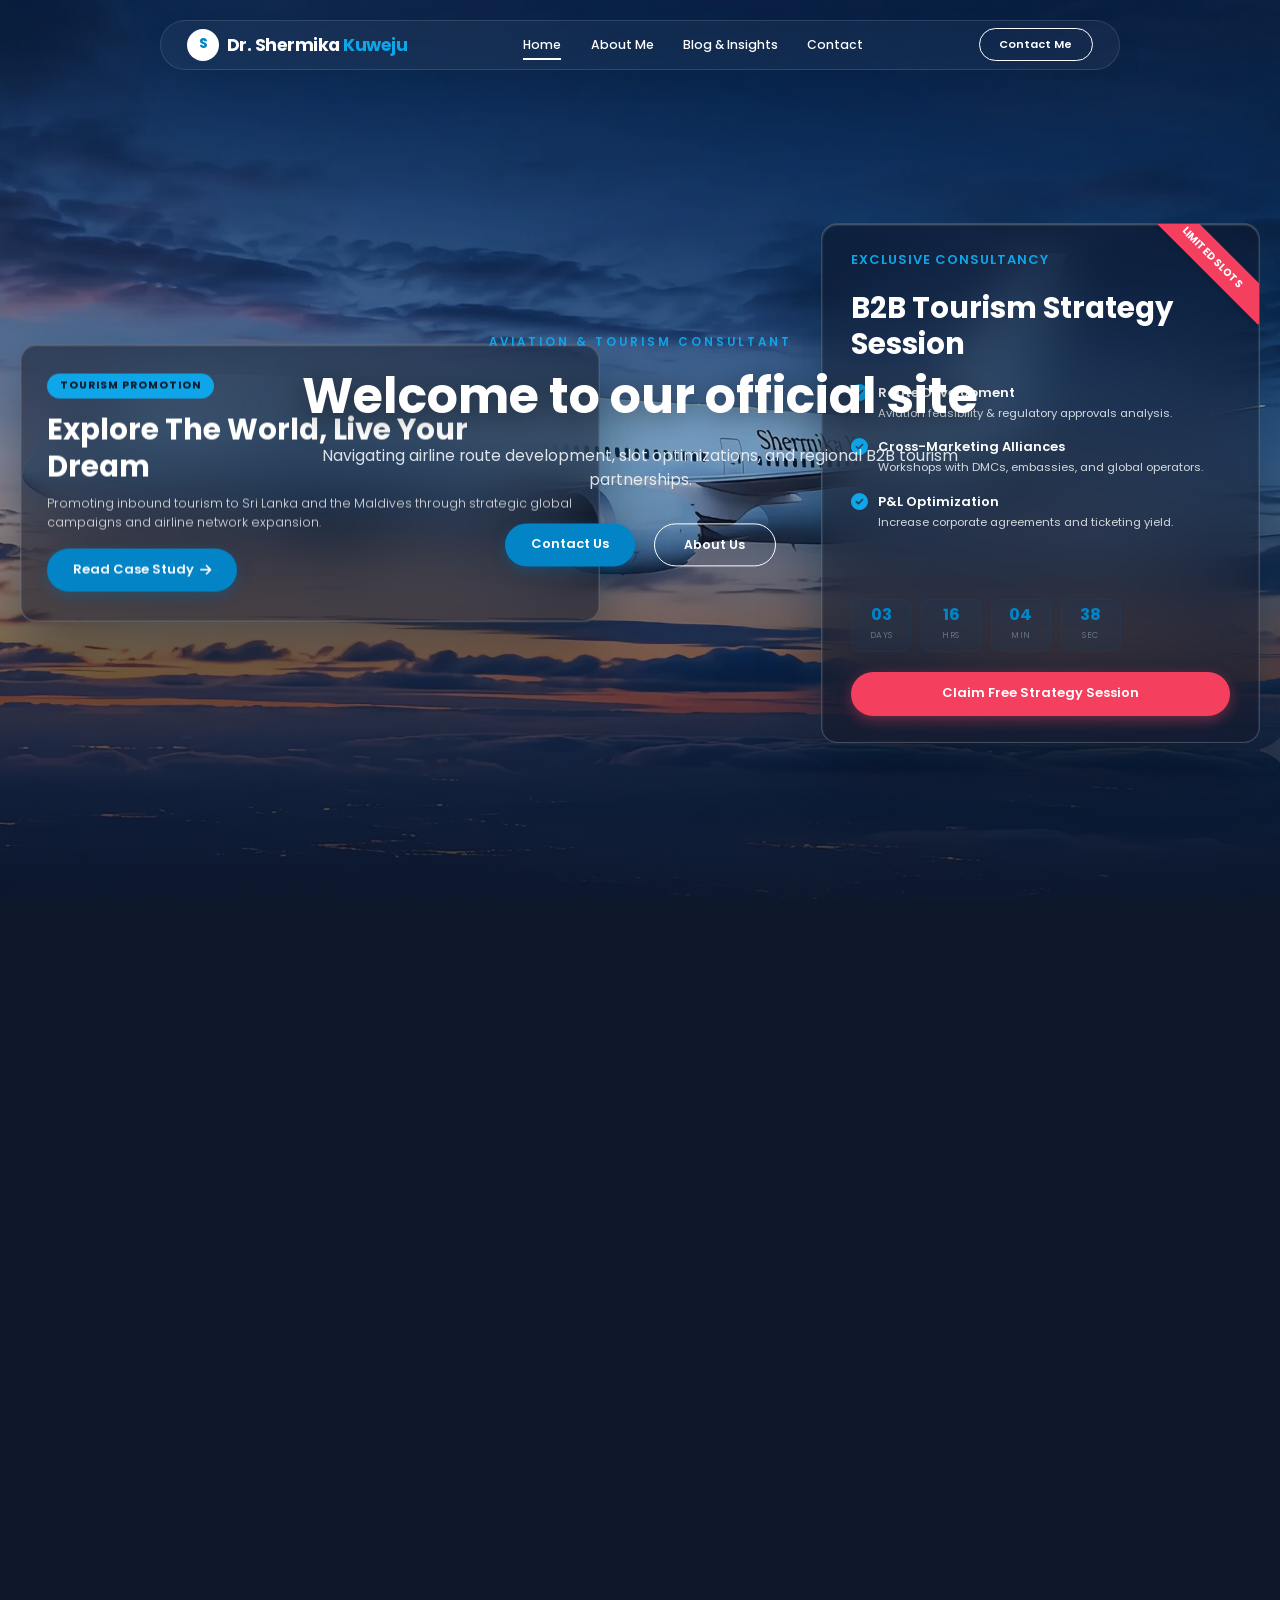
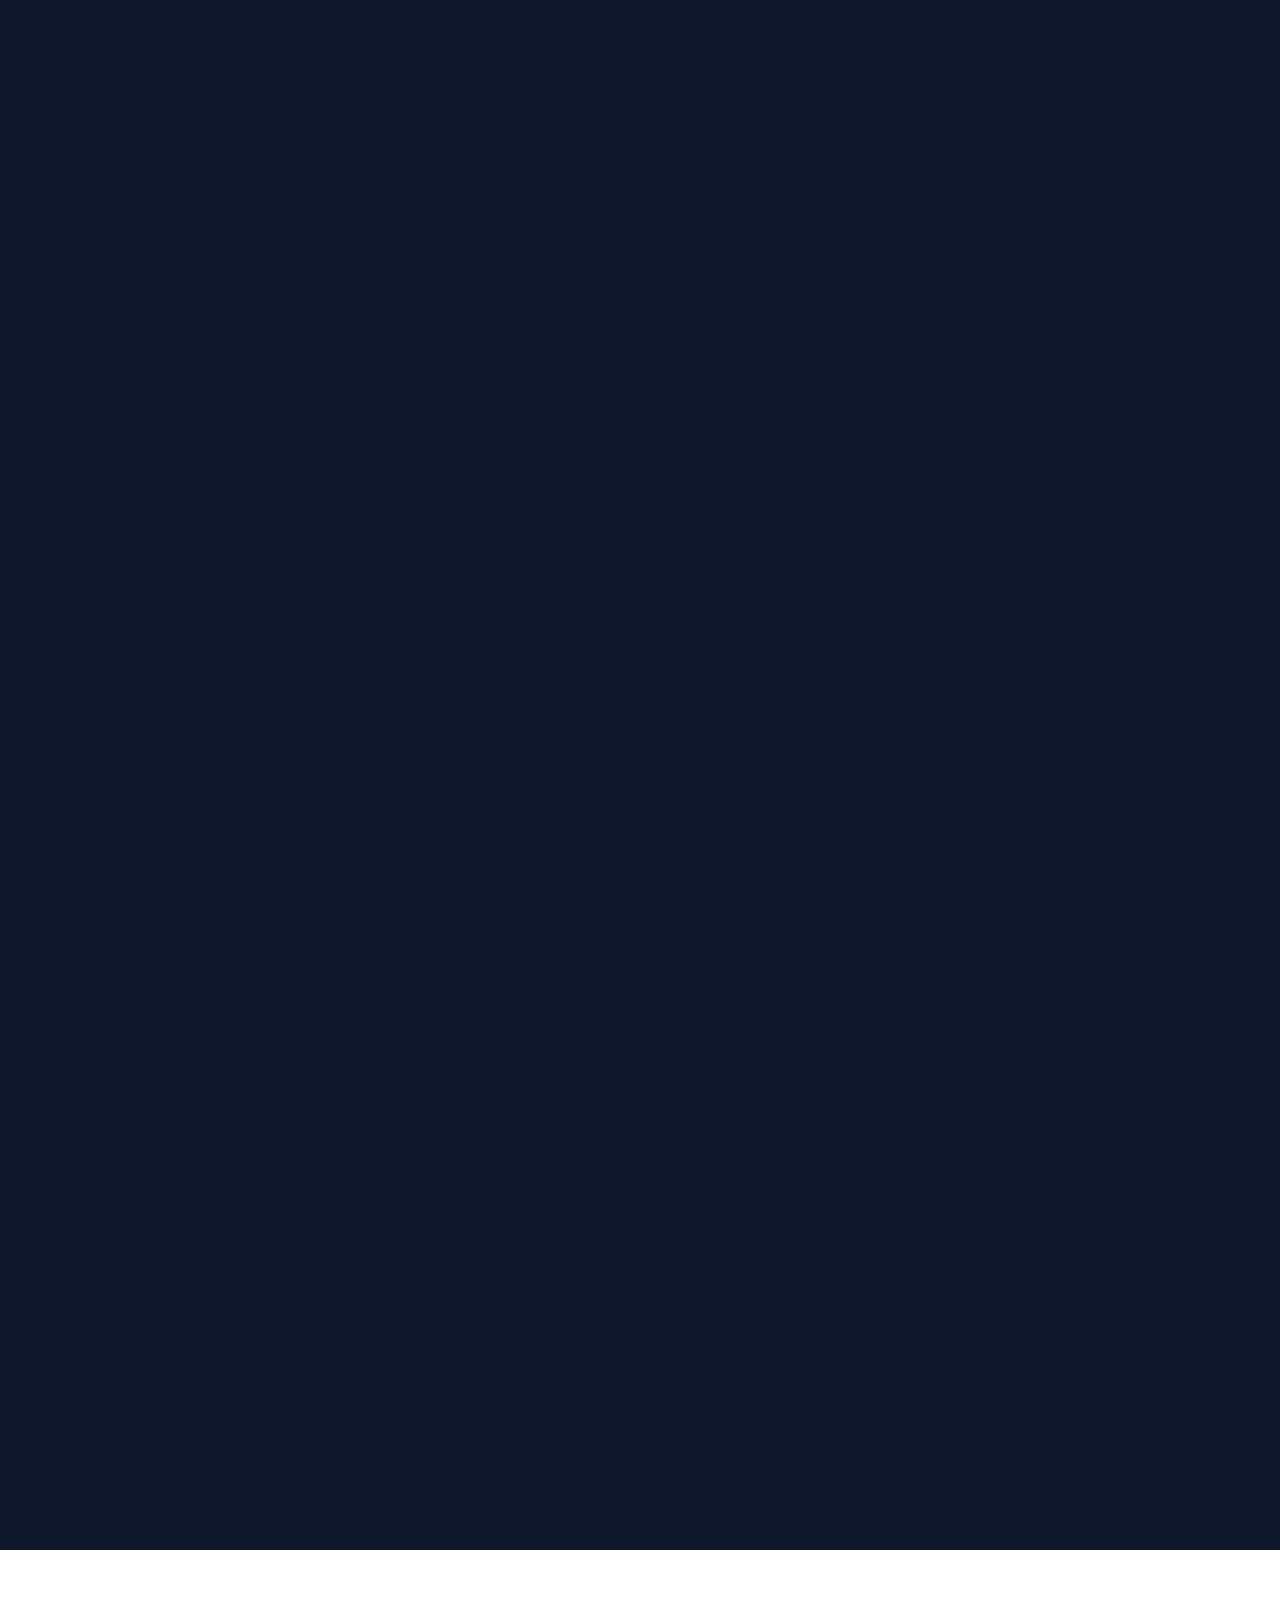
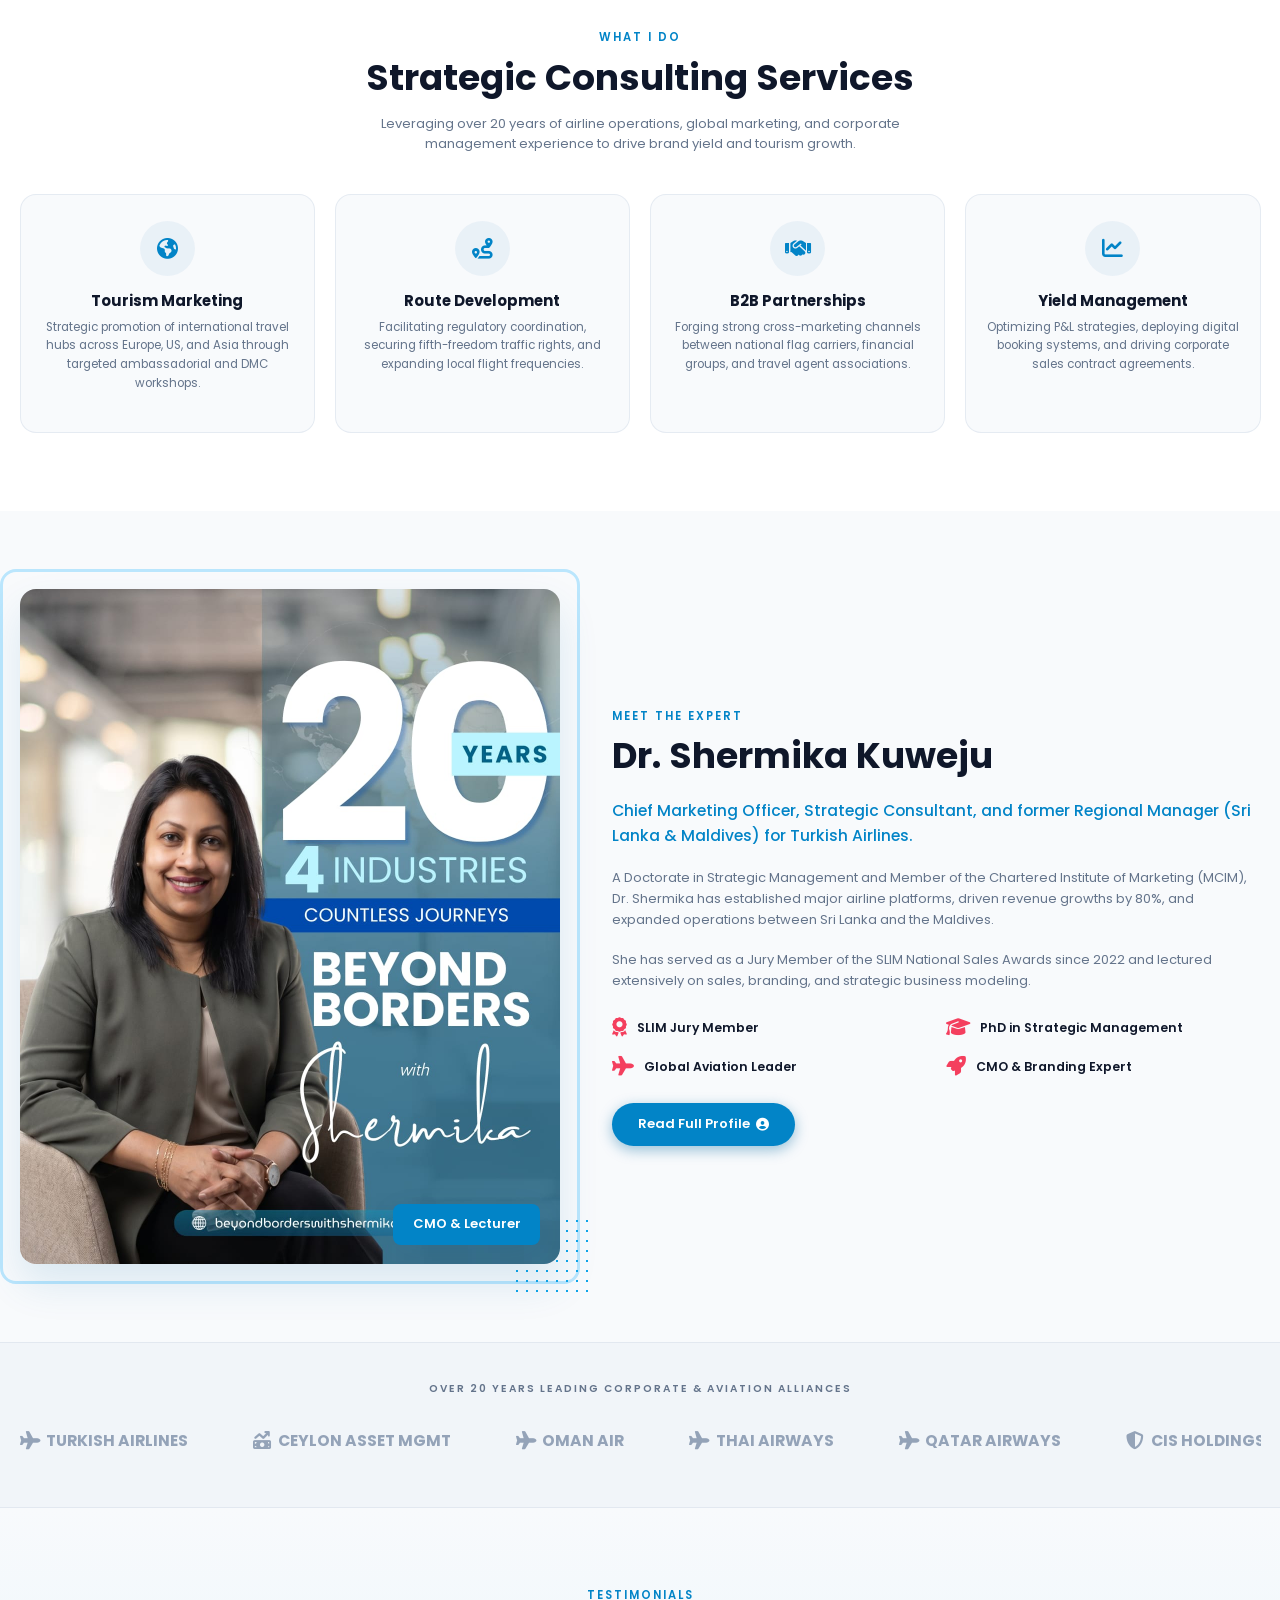
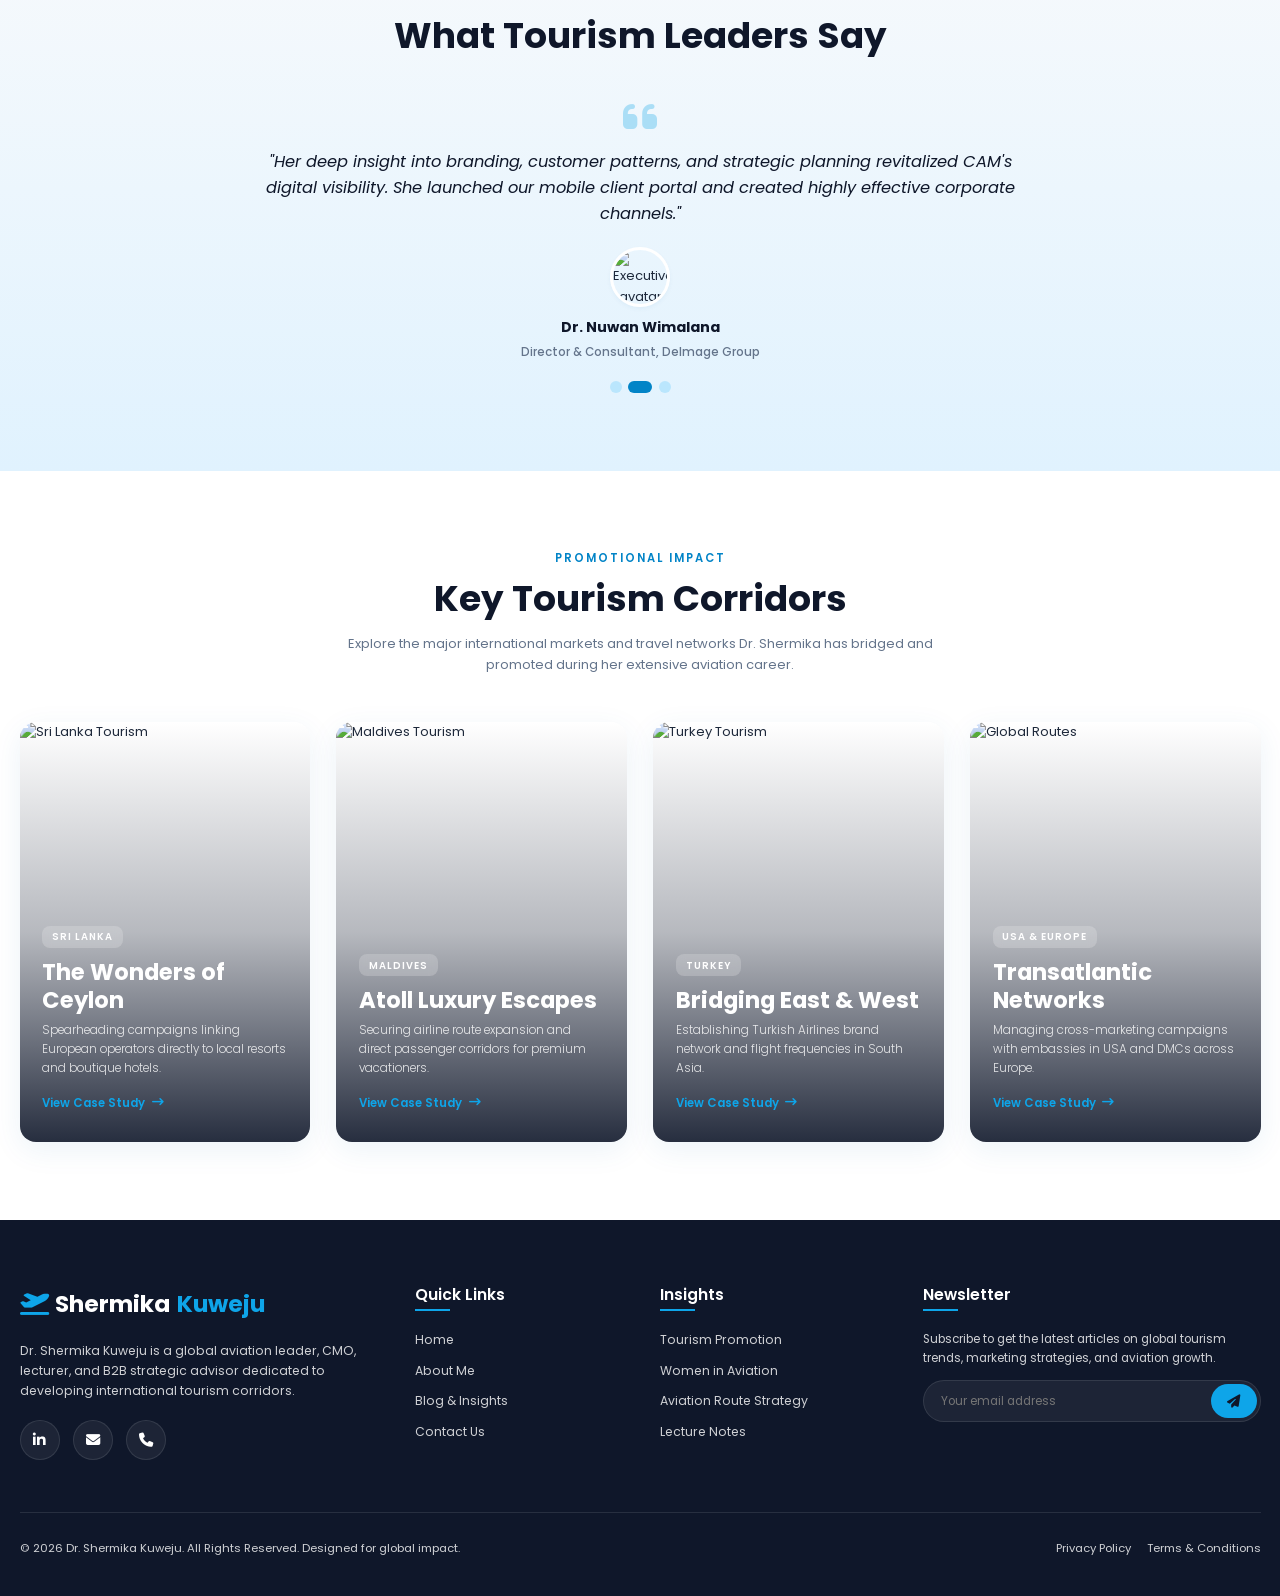
==== commit b53d30d7: "Upgrade mobile Cover Flow snap carousel, smart scroll-up navbar, Poppins typography, and logo format" ====
--- a/index.html
+++ b/index.html
@@ -19,7 +19,7 @@
         <div class="container nav-container">
             <a href="index.html" class="logo">
                 <span class="logo-badge">S</span>
-                <span class="logo-text">Shermika<span>.</span></span>
+                <span class="logo-text">Dr. Shermika <span>Kuweju</span></span>
             </a>
             
             <nav class="nav-menu" id="navMenu">
--- a/assets/css/style.css
+++ b/assets/css/style.css
@@ -1,4 +1,4 @@
-@import url('https://fonts.googleapis.com/css2?family=Outfit:wght@300;400;500;600;700&family=Playfair+Display:ital,wght@0,400;0,600;0,700;1,400&display=swap');
+@import url('https://fonts.googleapis.com/css2?family=Poppins:wght@300;400;500;600;700;800&display=swap');
 
 /* ==========================================
    CSS CUSTOM PROPERTIES & VARIABLES
@@ -20,8 +20,8 @@
     --color-glass-border: rgba(255, 255, 255, 0.4);
     
     /* Typography */
-    --font-heading: 'Playfair Display', Georgia, serif;
-    --font-body: 'Outfit', 'Inter', sans-serif;
+    --font-heading: 'Poppins', 'Inter', sans-serif;
+    --font-body: 'Poppins', 'Inter', sans-serif;
     
     /* Shadow & Borders */
     --shadow-sm: 0 2px 4px rgba(3, 105, 161, 0.05);
@@ -49,7 +49,7 @@
 
 html {
     scroll-behavior: smooth;
-    font-size: 16px;
+    font-size: 13px; /* Zoom out page to 80% on desktop */
 }
 
 body {
@@ -188,9 +188,9 @@
     left: 50%;
     transform: translateX(-50%);
     width: 90%;
-    max-width: 1200px;
+    max-width: 960px; /* Reduced width for a more elegant, compact float */
     z-index: 1000;
-    padding: 0.6rem 2.5rem;
+    padding: 0.6rem 2rem;
     border-radius: 50px;
     background: rgba(255, 255, 255, 0.04);
     backdrop-filter: blur(28px);
@@ -208,7 +208,7 @@
     -webkit-backdrop-filter: blur(32px);
     border: 1px solid rgba(2, 132, 199, 0.25);
     box-shadow: var(--shadow-md), 0 0 30px rgba(2, 132, 199, 0.1);
-    padding: 0.5rem 2.5rem;
+    padding: 0.5rem 2rem;
 }
 
 /* Nav Container */
@@ -227,15 +227,15 @@
     align-items: center;
     gap: 0.6rem;
     font-family: var(--font-heading);
-    font-size: 1.5rem;
+    font-size: 1.35rem;
     font-weight: 700;
     color: var(--color-white);
     transition: var(--transition-fast);
 }
 
 .logo-badge {
-    width: 36px;
-    height: 36px;
+    width: 32px;
+    height: 32px;
     border-radius: 50%;
     background-color: var(--color-white);
     color: var(--color-primary);
@@ -244,7 +244,7 @@
     justify-content: center;
     font-weight: 800;
     font-family: var(--font-body);
-    font-size: 1.15rem;
+    font-size: 1rem;
     box-shadow: var(--shadow-sm);
     transition: var(--transition-fast);
 }
@@ -417,6 +417,7 @@
     align-items: center;
     justify-content: center;
     z-index: 10;
+    padding-top: 5rem;
 }
 
 /* Welcome Overlay */
@@ -512,7 +513,8 @@
 
 .hero-scroll-slider {
     position: relative;
-    height: 480px;
+    height: 420px;
+    max-width: 580px;
     width: 100%;
     transition: opacity 0.5s ease, transform 0.5s ease;
 }
@@ -528,16 +530,16 @@
     transition: opacity 0.6s cubic-bezier(0.16, 1, 0.3, 1), transform 0.6s cubic-bezier(0.16, 1, 0.3, 1);
     color: var(--color-white);
     
-    /* Futuristic glassmorphic card */
-    background: rgba(10, 18, 36, 0.45);
-    backdrop-filter: blur(28px);
-    -webkit-backdrop-filter: blur(28px);
-    border: 1px solid rgba(255, 255, 255, 0.16);
+    /* Premium futuristic glassmorphic card */
+    background: rgba(10, 18, 36, 0.5);
+    backdrop-filter: blur(32px);
+    -webkit-backdrop-filter: blur(32px);
+    border: 1px solid rgba(255, 255, 255, 0.2);
     border-radius: var(--radius-md);
-    box-shadow: 0 25px 60px rgba(0, 0, 0, 0.3), 
-                0 0 40px rgba(2, 132, 199, 0.12), 
-                inset 0 1px 2px rgba(255, 255, 255, 0.25);
-    padding: 3rem 2.5rem;
+    box-shadow: 0 25px 60px rgba(0, 0, 0, 0.35), 
+                0 0 40px rgba(2, 132, 199, 0.15), 
+                inset 0 1px 2px rgba(255, 255, 255, 0.3);
+    padding: 2.25rem 2rem;
 }
 
 .hero-scroll-slide.active {
@@ -554,14 +556,22 @@
 
 /* Futuristic glass style for Promo Card in Hero section */
 .hero-sticky .promo-card {
-    background: rgba(10, 18, 36, 0.45) !important;
-    backdrop-filter: blur(28px) !important;
-    -webkit-backdrop-filter: blur(28px) !important;
-    border: 1px solid rgba(255, 255, 255, 0.16) !important;
+    height: auto;
+    min-height: 520px;
+    padding: 2rem 2.25rem;
+    display: flex;
+    flex-direction: column;
+    justify-content: space-between;
+    position: relative;
+    overflow: hidden;
+    background: rgba(10, 18, 36, 0.5) !important;
+    backdrop-filter: blur(32px) !important;
+    -webkit-backdrop-filter: blur(32px) !important;
+    border: 1px solid rgba(255, 255, 255, 0.2) !important;
     border-radius: var(--radius-md) !important;
-    box-shadow: 0 25px 60px rgba(0, 0, 0, 0.3), 
-                0 0 40px rgba(2, 132, 199, 0.12), 
-                inset 0 1px 2px rgba(255, 255, 255, 0.25) !important;
+    box-shadow: 0 25px 60px rgba(0, 0, 0, 0.35), 
+                0 0 40px rgba(2, 132, 199, 0.15), 
+                inset 0 1px 2px rgba(255, 255, 255, 0.3) !important;
     color: var(--color-white) !important;
     transition: opacity 0.6s cubic-bezier(0.16, 1, 0.3, 1), transform 0.6s cubic-bezier(0.16, 1, 0.3, 1);
 }
@@ -599,11 +609,15 @@
 .hero-scroll-slide .slide-title {
     color: var(--color-white);
     margin-bottom: 0.75rem;
+    font-size: 2.25rem;
+    line-height: 1.25;
 }
 
 .hero-scroll-slide .slide-desc {
     color: rgba(255, 255, 255, 0.85);
-    margin-bottom: 1.5rem;
+    margin-bottom: 1.25rem;
+    font-size: 0.95rem;
+    line-height: 1.5;
 }
 
 .preload-status {
@@ -944,16 +958,16 @@
 
 .services-grid {
     display: grid;
-    grid-template-columns: repeat(auto-fit, minmax(250px, 1fr));
-    gap: 2rem;
-    margin-top: 3.5rem;
+    grid-template-columns: repeat(auto-fit, minmax(220px, 1fr));
+    gap: 1.5rem;
+    margin-top: 3rem;
 }
 
 .service-card {
     background: #f8fafc;
     border: 1px solid rgba(226, 232, 240, 0.8);
     border-radius: var(--radius-md);
-    padding: 2.5rem 2rem;
+    padding: 2rem 1.5rem;
     text-align: center;
     transition: var(--transition-normal);
     position: relative;
@@ -979,22 +993,22 @@
 }
 
 .service-card:hover {
-    transform: translateY(-8px);
+    transform: translateY(-6px);
     background: var(--color-white);
-    box-shadow: var(--shadow-lg);
+    box-shadow: var(--shadow-md);
     border-color: rgba(3, 105, 161, 0.15);
 }
 
 .service-icon-wrapper {
-    width: 70px;
-    height: 70px;
-    background: rgba(3, 105, 161, 0.08);
+    width: 55px;
+    height: 55px;
+    background: rgba(3, 105, 161, 0.06);
     border-radius: 50%;
     display: flex;
     align-items: center;
     justify-content: center;
-    margin: 0 auto 1.5rem auto;
-    font-size: 2rem;
+    margin: 0 auto 1.25rem auto;
+    font-size: 1.6rem;
     color: var(--color-primary);
     transition: var(--transition-fast);
 }
@@ -1006,14 +1020,14 @@
 }
 
 .service-title {
-    font-size: 1.35rem;
-    margin-bottom: 0.75rem;
+    font-size: 1.15rem;
+    margin-bottom: 0.5rem;
     color: var(--color-primary-dark);
 }
 
 .service-desc {
     color: var(--color-text-muted);
-    font-size: 0.95rem;
+    font-size: 0.9rem;
 }
 
 /* ==========================================
@@ -1187,37 +1201,35 @@
 }
 
 .testimonial-container {
+    display: grid;
+    grid-template-columns: 1fr;
+    grid-template-areas: "slide";
     max-width: 800px;
     margin: 3rem auto 0 auto;
     position: relative;
-    overflow: hidden;
-    height: 320px;
 }
 
 .testimonial-slide {
-    position: absolute;
-    top: 0;
-    left: 0;
-    width: 100%;
-    height: 100%;
+    grid-area: slide;
     opacity: 0;
-    transform: translateY(20px);
-    transition: opacity 0.6s ease, transform 0.6s ease;
+    visibility: hidden;
+    transform: translateY(15px);
+    transition: opacity 0.5s ease, transform 0.5s ease, visibility 0.5s ease;
     display: flex;
     flex-direction: column;
     align-items: center;
     text-align: center;
-    z-index: 1;
+    padding: 0 1rem;
 }
 
 .testimonial-slide.active {
     opacity: 1;
+    visibility: visible;
     transform: translateY(0);
-    z-index: 5;
 }
 
 .quote-icon {
-    font-size: 3.5rem;
+    font-size: 3rem;
     color: var(--color-primary-light);
     opacity: 0.3;
     line-height: 1;
@@ -1225,11 +1237,11 @@
 }
 
 .testimonial-quote {
-    font-size: 1.4rem;
+    font-size: 1.25rem;
     font-family: var(--font-heading);
     font-style: italic;
     color: var(--color-primary-dark);
-    margin-bottom: 2rem;
+    margin-bottom: 1.5rem;
     line-height: 1.6;
 }
 
@@ -1250,11 +1262,10 @@
 }
 
 .testimonial-author-role {
-    color: var(--color-primary);
-    font-size: 0.85rem;
+    color: var(--color-text-muted);
+    font-size: 0.9rem;
     font-weight: 500;
-    text-transform: uppercase;
-    letter-spacing: 1px;
+    margin-top: 0.25rem;
 }
 
 .testimonial-dots {
@@ -2320,10 +2331,100 @@
 }
 
 @media (max-width: 1024px) {
+    .hero-sticky {
+        position: sticky !important;
+        top: 0;
+        height: 100vh !important;
+        width: 100%;
+        overflow: hidden;
+        display: flex !important;
+        flex-direction: column !important;
+        justify-content: center !important; /* Center the carousel deck vertically over flight path */
+        padding-top: 5rem !important;
+        z-index: 10;
+    }
+    
+    .hero.scroll-hero {
+        height: 250vh !important; /* Locked scroll height for mobile welcome overlay and slide fades */
+        min-height: 250vh !important;
+        overflow: visible !important;
+    }
+    
     .hero-grid {
-        grid-template-columns: 1fr;
-        max-width: 600px;
-        margin: 0 auto;
+        grid-template-columns: 1fr !important;
+        gap: 1.5rem !important;
+        max-width: 100% !important;
+        padding: 0 !important;
+    }
+    
+    #hero-canvas {
+        position: fixed !important;
+        top: 0;
+        left: 0;
+        width: 100vw !important;
+        height: 100vh !important;
+        z-index: 1;
+        pointer-events: none;
+    }
+    
+    #welcomeOverlay {
+        display: flex !important; /* Enable absolute centered welcome message */
+        z-index: 20 !important;
+    }
+    
+    .hero-scroll-slider {
+        display: flex !important;
+        flex-direction: row !important;
+        overflow-x: auto !important;
+        scroll-snap-type: x mandatory !important;
+        -webkit-overflow-scrolling: touch;
+        gap: 0 !important; /* Stacked layout gap */
+        padding: 1.5rem 12.5% !important; /* Centering offset */
+        height: auto !important;
+        align-items: center !important;
+        scrollbar-width: none;
+    }
+    
+    .hero-scroll-slider::-webkit-scrollbar {
+        display: none;
+    }
+    
+    .hero-scroll-slide {
+        position: relative !important;
+        top: 0 !important;
+        left: 0 !important;
+        flex: 0 0 75vw !important; /* Sized to fit comfortably */
+        margin: 0 -1.5rem !important; /* Negative margin for stacked overlay deck */
+        transform: scale(0.85) !important; /* Dimmed side cards are scaled down */
+        opacity: 0.65 !important;
+        visibility: visible !important;
+        scroll-snap-align: center !important;
+        height: auto !important;
+        min-height: 380px !important;
+        display: flex !important;
+        flex-direction: column !important;
+        justify-content: space-between !important;
+        transition: transform 0.4s ease, opacity 0.4s ease, border-color 0.4s ease, box-shadow 0.4s ease !important;
+        z-index: 5;
+        padding: 2rem 1.5rem !important;
+    }
+    
+    .hero-scroll-slide.active {
+        opacity: 1 !important;
+        transform: scale(1.02) !important;
+        z-index: 10 !important;
+        border: 2px solid rgba(2, 132, 199, 0.8) !important; /* Glowing blue outline border */
+        box-shadow: 0 0 35px rgba(2, 132, 199, 0.6), 
+                    inset 0 1px 2px rgba(255, 255, 255, 0.45) !important; /* Premium glow */
+    }
+    
+    .hero-scroll-slide.exited {
+        opacity: 0.65 !important;
+        transform: scale(0.85) !important;
+        visibility: visible !important;
+        z-index: 4 !important;
+        border-color: rgba(255, 255, 255, 0.16) !important;
+        box-shadow: none !important;
     }
     
     .promo-card {
@@ -2332,10 +2433,6 @@
     
     .mobile-only-slide {
         display: block !important;
-    }
-    
-    .hero-slider-wrapper {
-        height: 480px;
     }
     
     .about-preview-grid {
@@ -2357,6 +2454,12 @@
         grid-template-columns: 1fr;
         gap: 3rem;
     }
+
+    /* Stacking contexts to display above background canvas */
+    section, footer {
+        position: relative !important;
+        z-index: 10 !important;
+    }
 }
 
 @media (max-width: 768px) {
@@ -2369,13 +2472,13 @@
     }
     
     .header {
-        padding: 0.5rem 1.5rem;
-        top: 1rem;
+        padding: 0.4rem 1.25rem;
+        top: 0.75rem;
         width: 92%;
     }
     
     .header.scrolled {
-        padding: 0.5rem 1.5rem;
+        padding: 0.4rem 1.25rem;
     }
 
     .nav-cta {
@@ -2384,42 +2487,72 @@
     
     .menu-toggle {
         display: flex;
+        flex-direction: column;
+        justify-content: center;
+        align-items: center;
+        gap: 4px;
+        width: 38px;
+        height: 38px;
+        border-radius: 50%;
+        background: rgba(255, 255, 255, 0.08);
+        border: 1px solid rgba(255, 255, 255, 0.15);
+        cursor: pointer;
+        transition: var(--transition-fast);
+        padding: 0;
+    }
+    
+    .menu-toggle span {
+        display: block;
+        width: 18px;
+        height: 2px;
+        border-radius: 1px;
+        background-color: var(--color-white);
+        transition: var(--transition-fast);
     }
     
     .nav-menu {
         position: fixed;
-        top: 0;
-        right: -100%;
-        width: 280px;
-        height: 100vh;
-        background: var(--color-white);
+        top: 4.5rem;
+        right: -120%;
+        width: 220px;
+        height: auto;
+        background: rgba(10, 18, 36, 0.95);
+        backdrop-filter: blur(20px);
+        -webkit-backdrop-filter: blur(20px);
+        border: 1px solid rgba(255, 255, 255, 0.15);
+        border-radius: 20px;
+        padding: 1.5rem;
+        display: flex;
         flex-direction: column;
-        justify-content: center;
-        gap: 2rem;
-        box-shadow: -10px 0 30px rgba(0, 0, 0, 0.05);
-        transition: var(--transition-normal);
+        gap: 1.25rem;
+        box-shadow: 0 15px 35px rgba(0, 0, 0, 0.3);
+        transition: right 0.4s cubic-bezier(0.16, 1, 0.3, 1), opacity 0.4s ease;
+        opacity: 0;
         z-index: 999;
     }
     
     .nav-menu .nav-link {
-        color: var(--color-primary-dark) !important;
+        color: var(--color-white) !important;
+        font-size: 0.95rem;
+        padding: 0.25rem 0;
     }
     
     .nav-menu .nav-link::after {
-        background-color: var(--color-primary) !important;
+        background-color: var(--color-primary-light) !important;
     }
 
     .nav-menu .nav-link:hover,
     .nav-menu .nav-link.active {
-        color: var(--color-primary) !important;
+        color: var(--color-primary-light) !important;
     }
     
     .nav-menu.open {
-        right: 0;
+        right: 4%;
+        opacity: 1;
     }
     
     .nav-menu.open + .menu-toggle span:nth-child(1) {
-        transform: translateY(9px) rotate(45deg);
+        transform: translateY(6px) rotate(45deg);
     }
     
     .nav-menu.open + .menu-toggle span:nth-child(2) {
@@ -2427,7 +2560,7 @@
     }
     
     .nav-menu.open + .menu-toggle span:nth-child(3) {
-        transform: translateY(-9px) rotate(-45deg);
+        transform: translateY(-6px) rotate(-45deg);
     }
     
     .hero {
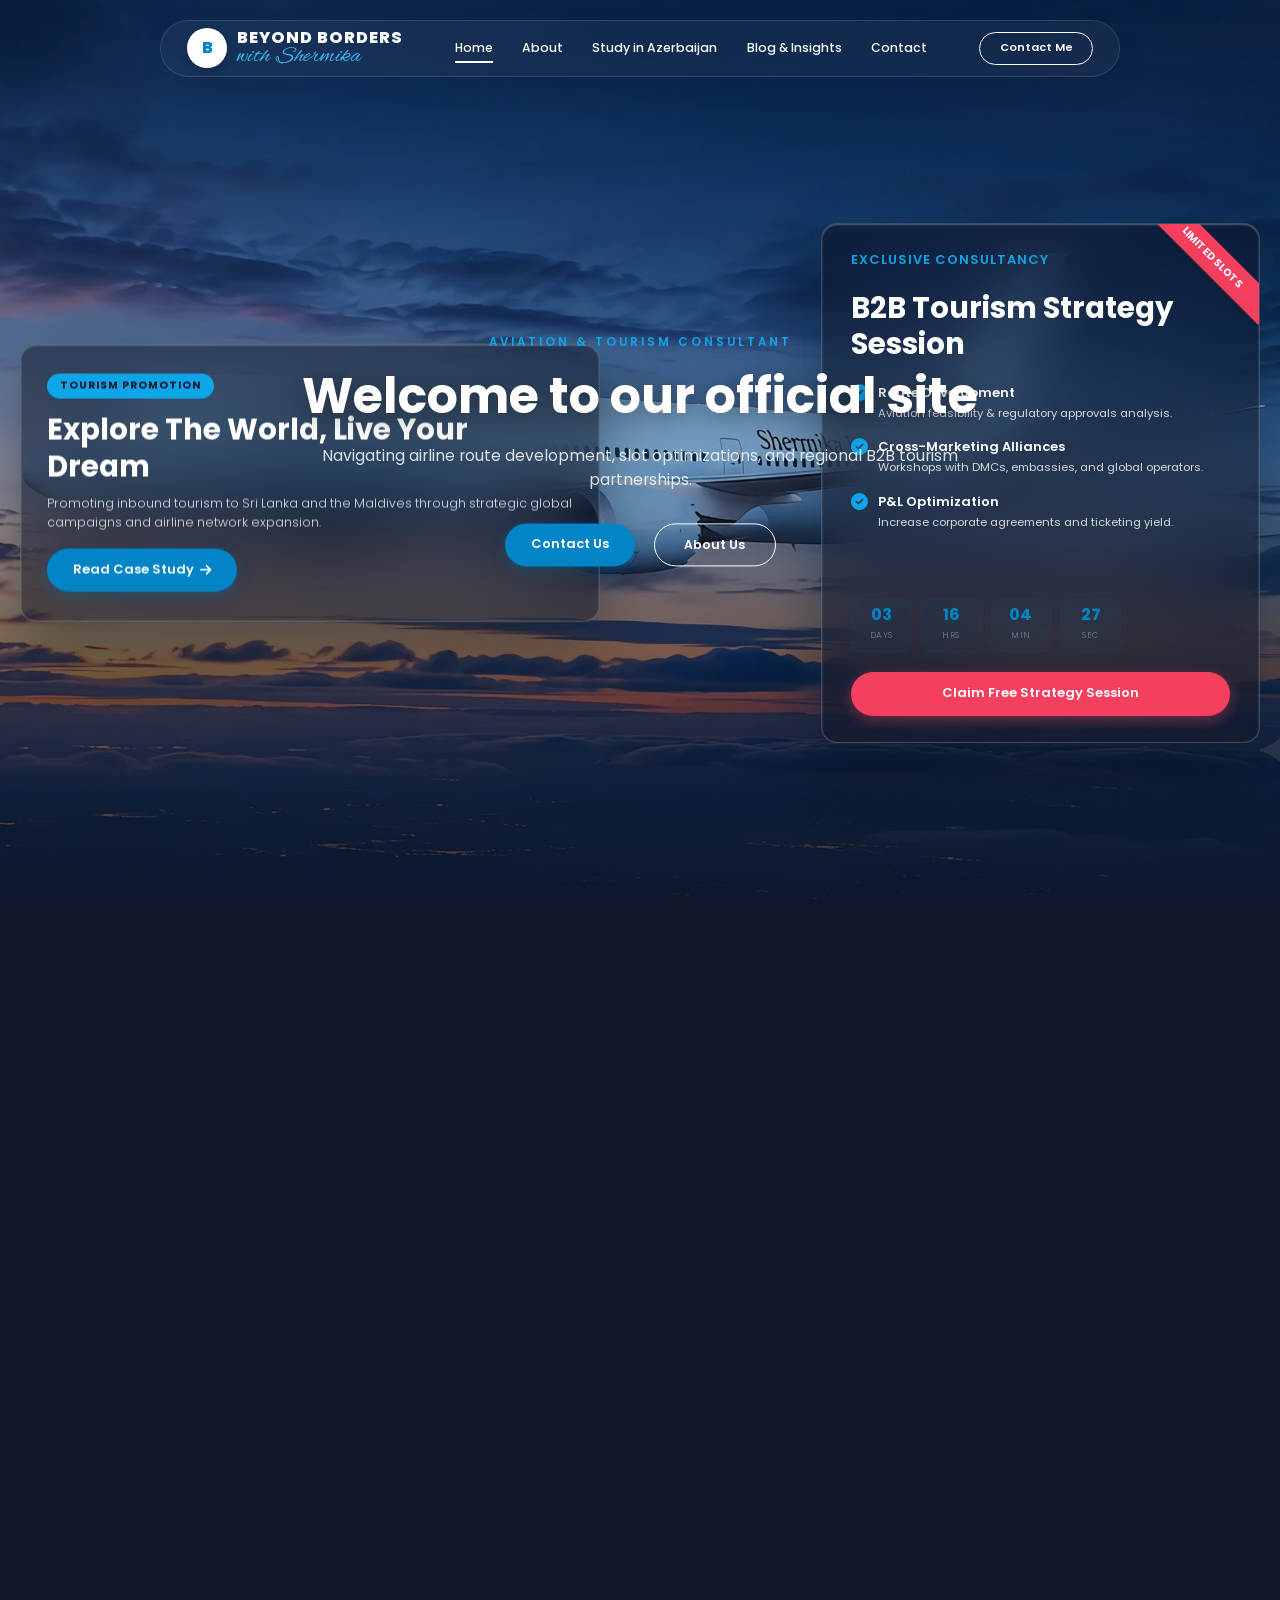
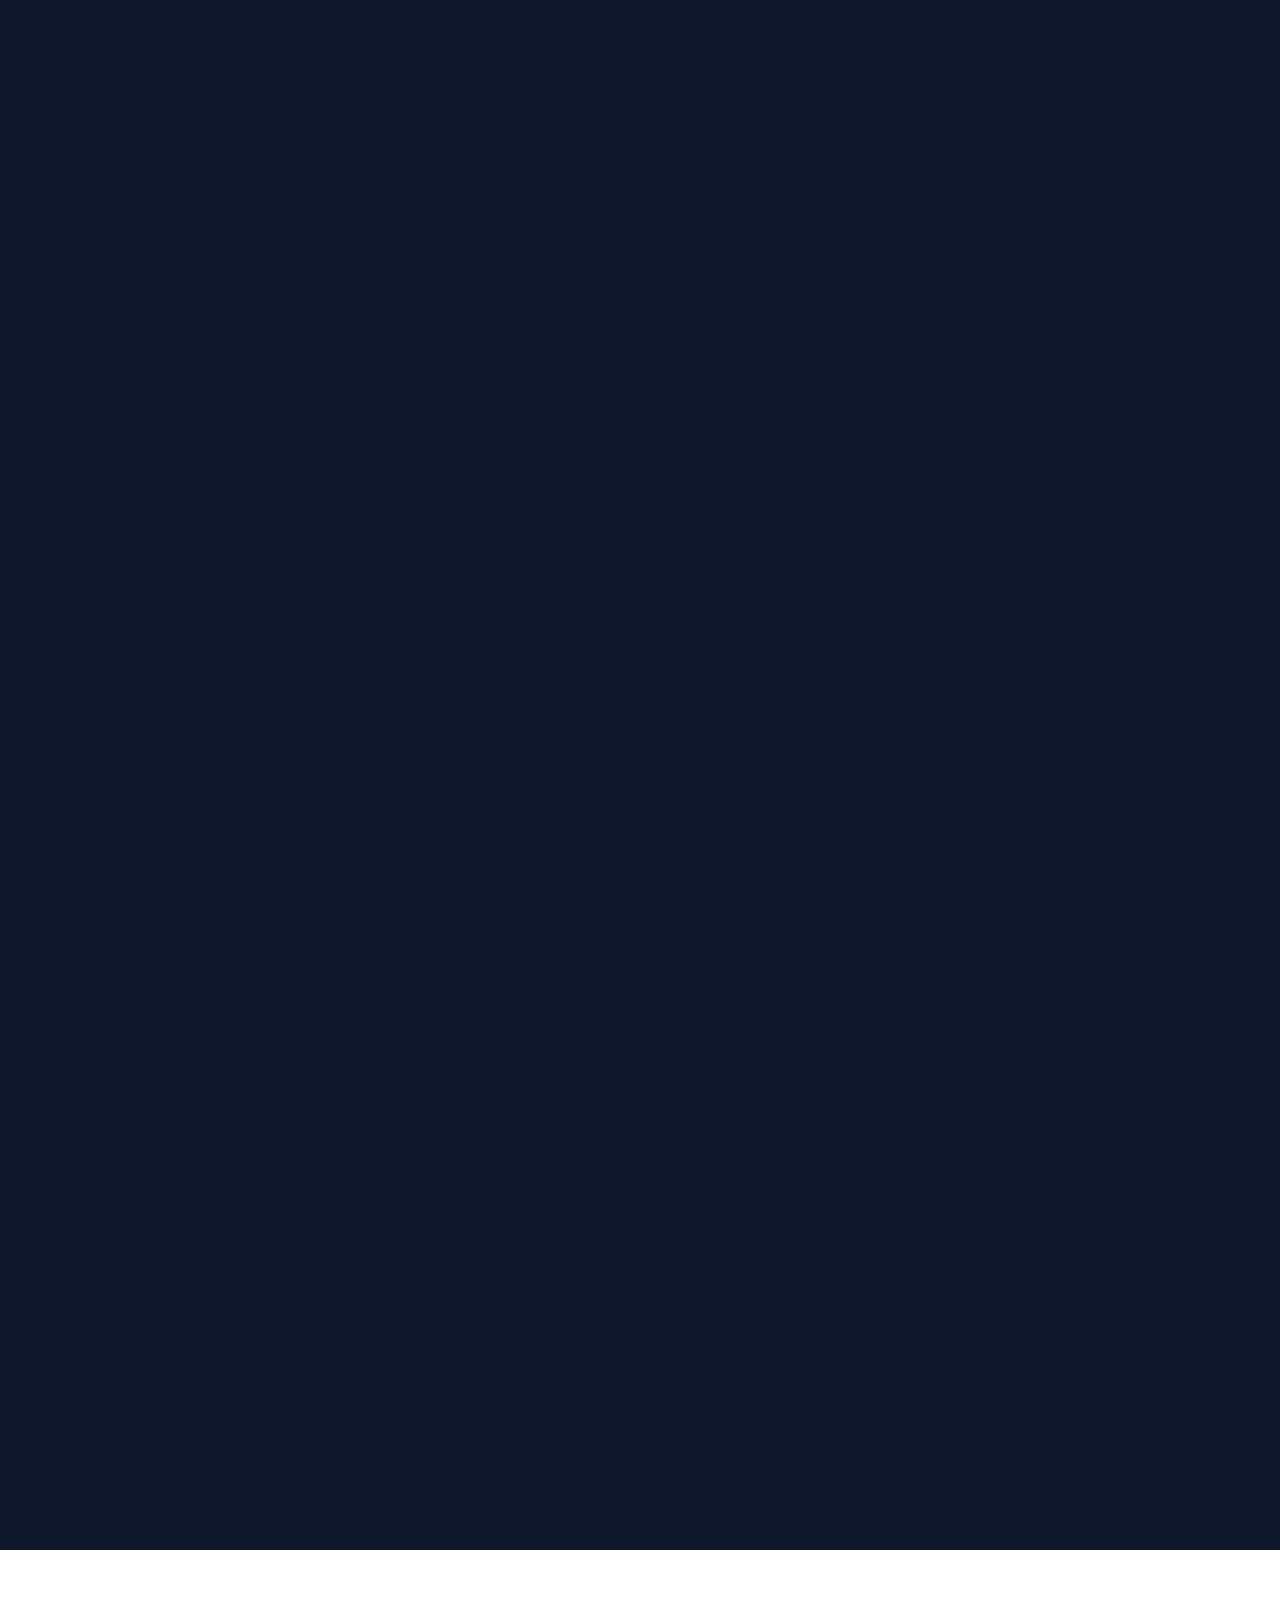
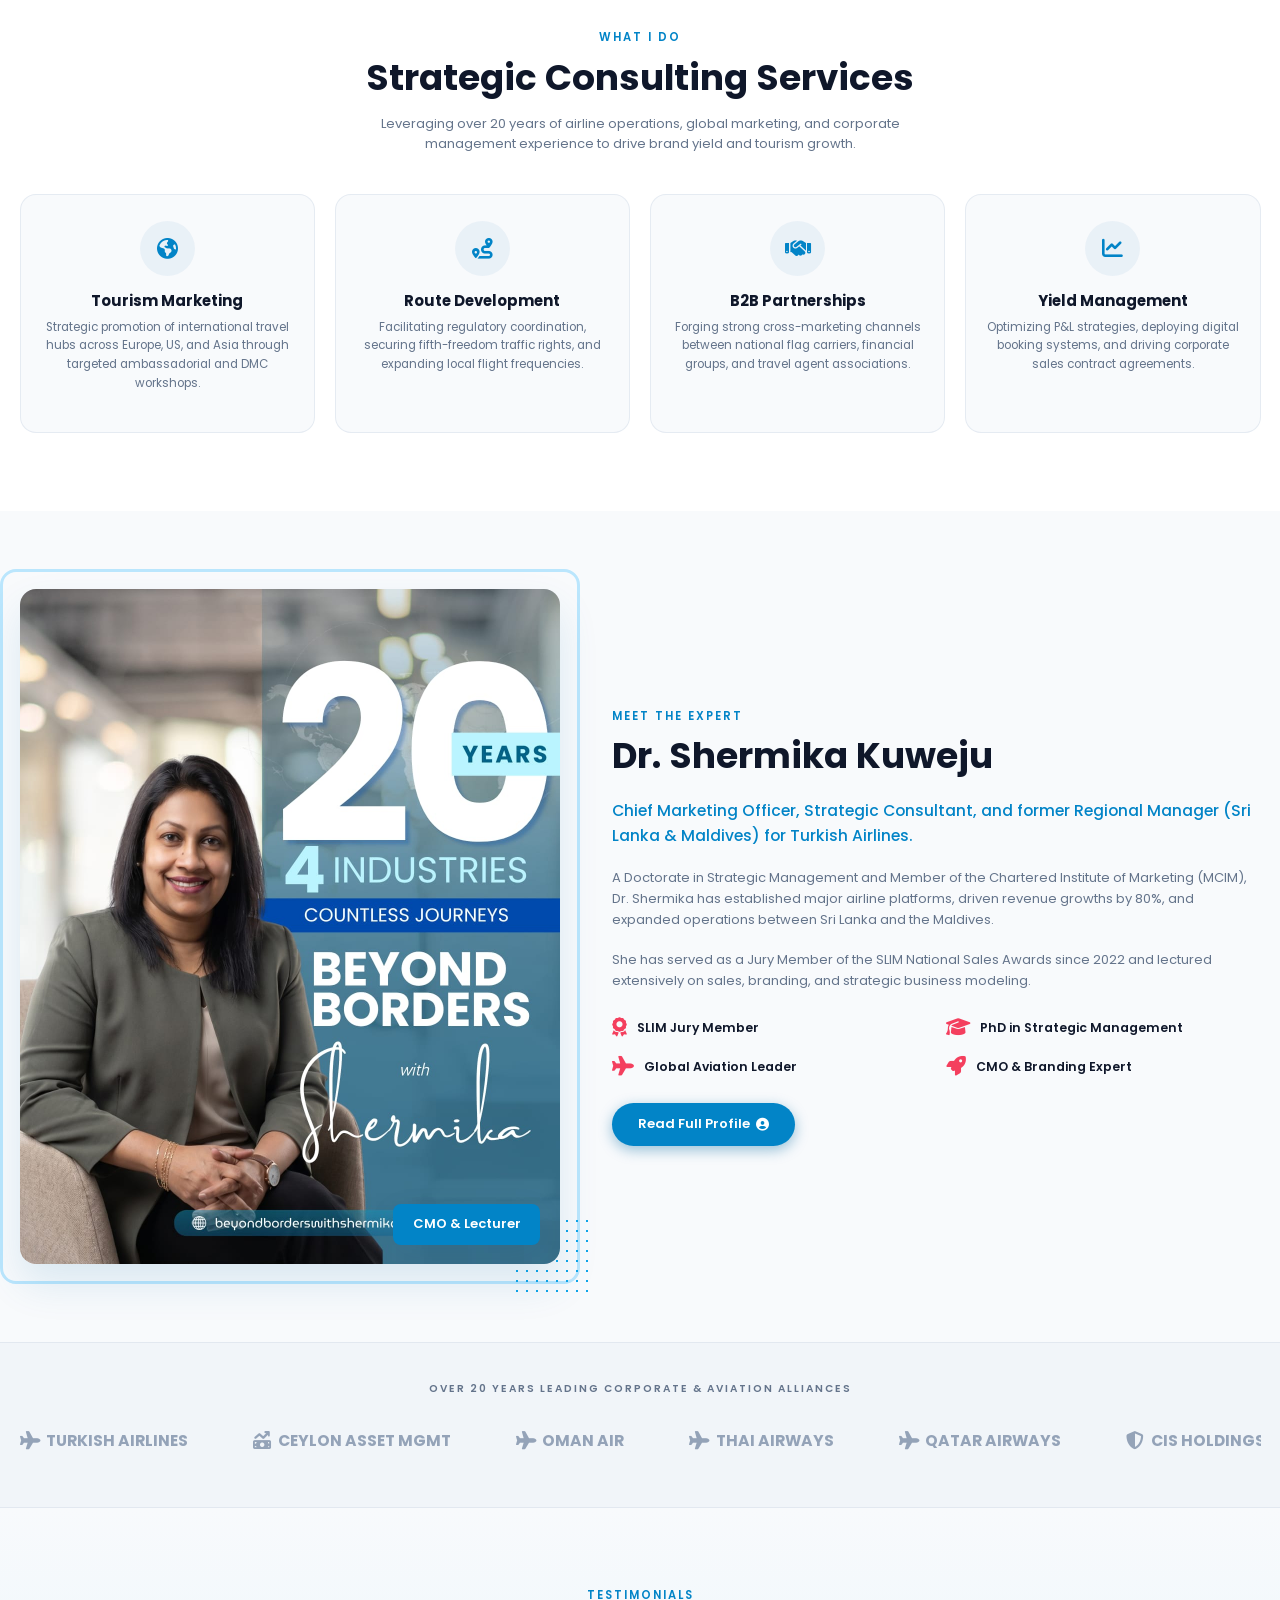
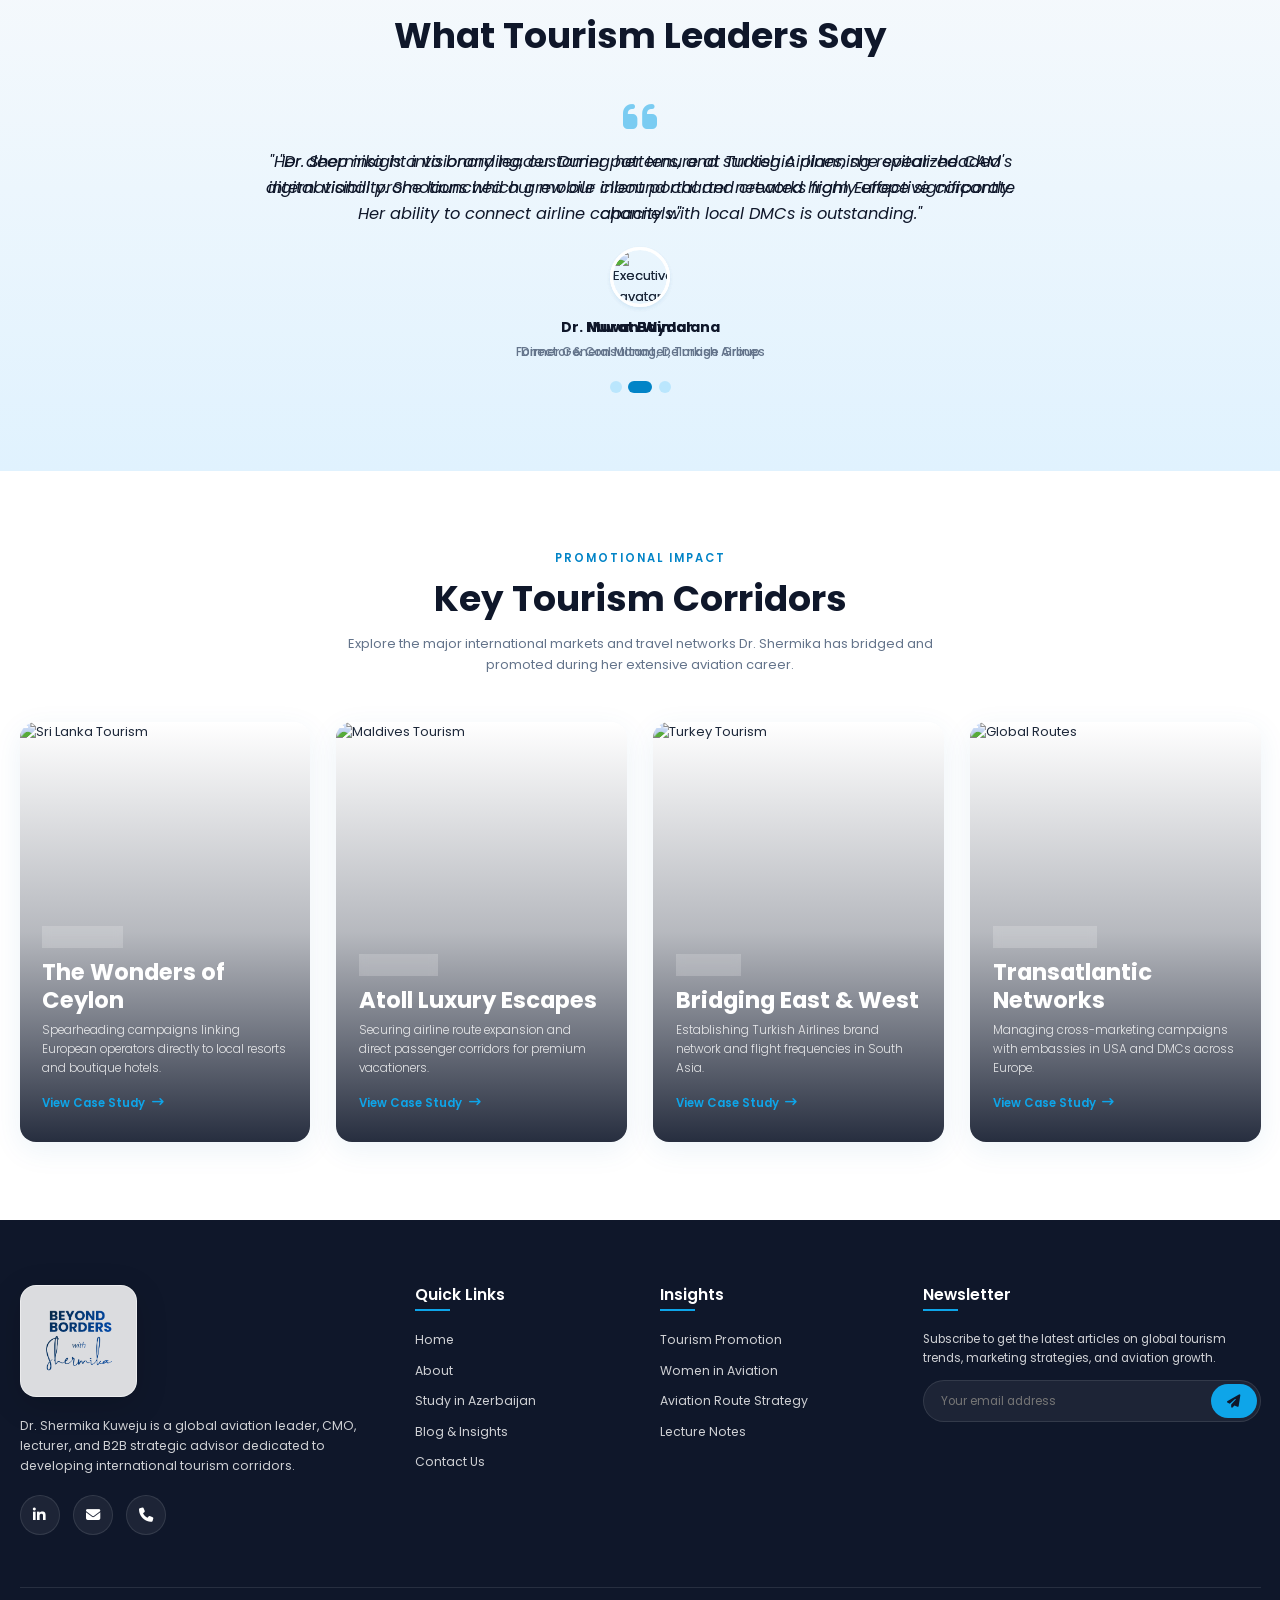
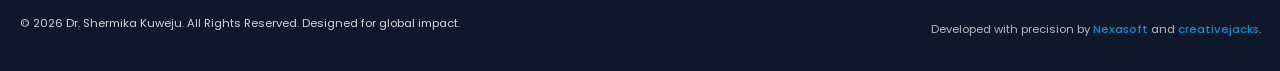
==== commit 486038df: "Implement Study in Azerbaijan subpage, interactive program finder cards, auto-sliding logos, brand r" ====
--- a/index.html
+++ b/index.html
@@ -18,13 +18,17 @@
     <header class="header">
         <div class="container nav-container">
             <a href="index.html" class="logo">
-                <span class="logo-badge">S</span>
-                <span class="logo-text">Dr. Shermika <span>Kuweju</span></span>
+                <span class="logo-badge">B</span>
+                <span class="logo-text">
+                    <span class="logo-main">Beyond Borders</span>
+                    <span class="logo-sig">with Shermika</span>
+                </span>
             </a>
             
             <nav class="nav-menu" id="navMenu">
                 <a href="index.html" class="nav-link active">Home</a>
-                <a href="about.html" class="nav-link">About Me</a>
+                <a href="about.html" class="nav-link">About</a>
+                <a href="azerbaijan.html" class="nav-link">Study in Azerbaijan</a>
                 <a href="blog.html" class="nav-link">Blog & Insights</a>
                 <a href="contact.html" class="nav-link">Contact</a>
             </nav>
@@ -66,6 +70,11 @@
                     <a href="about.html" class="btn btn-outline-white">About Us</a>
                 </div>
             </div>
+
+            <!-- Skip Hero Scroll Down Button (Mobile Only) -->
+            <a href="#services" class="mobile-skip-hero" aria-label="Skip Hero Section">
+                <i class="fa-solid fa-chevron-down"></i>
+            </a>
 
             <div class="container">
                 <div class="hero-grid">
@@ -190,7 +199,7 @@
     <!-- ==========================================
        3. SERVICES SECTION
        ========================================== -->
-    <section class="section-padding services-bg">
+    <section id="services" class="section-padding services-bg">
         <div class="container">
             <div class="text-center">
                 <span class="section-subtitle">What I Do</span>
@@ -419,8 +428,7 @@
                 <!-- Col 1 -->
                 <div>
                     <a href="index.html" class="footer-logo">
-                        <i class="fa-solid fa-plane-departure" style="color: var(--color-primary-light);"></i>
-                        Shermika<span>Kuweju</span>
+                        <img src="./assets/images/Sermika_logo.webp" alt="Dr. Shermika Kuweju Logo" class="footer-logo-img">
                     </a>
                     <p class="footer-desc">Dr. Shermika Kuweju is a global aviation leader, CMO, lecturer, and B2B strategic advisor dedicated to developing international tourism corridors.</p>
                     <div class="social-links">
@@ -435,7 +443,8 @@
                     <h4 class="footer-column-title">Quick Links</h4>
                     <ul class="footer-links-list">
                         <li><a href="index.html">Home</a></li>
-                        <li><a href="about.html">About Me</a></li>
+                        <li><a href="about.html">About</a></li>
+                        <li><a href="azerbaijan.html">Study in Azerbaijan</a></li>
                         <li><a href="blog.html">Blog & Insights</a></li>
                         <li><a href="contact.html">Contact Us</a></li>
                     </ul>
@@ -467,9 +476,8 @@
 
             <div class="footer-bottom">
                 <p>&copy; 2026 Dr. Shermika Kuweju. All Rights Reserved. Designed for global impact.</p>
-                <p>
-                    <a href="#" style="margin-right: 1rem;">Privacy Policy</a>
-                    <a href="#">Terms & Conditions</a>
+                <p style="opacity: 0.85; margin: 0;">
+                    Developed with precision by <a href="https://nexasoft.site" target="_blank" style="color: var(--color-primary-light); font-weight: 500;">Nexasoft</a> and <a href="https://creativejacks.com" target="_blank" style="color: var(--color-primary-light); font-weight: 500;">creativejacks</a>.
                 </p>
             </div>
         </div>
--- a/assets/css/style.css
+++ b/assets/css/style.css
@@ -1,4 +1,4 @@
-@import url('https://fonts.googleapis.com/css2?family=Poppins:wght@300;400;500;600;700;800&display=swap');
+@import url('https://fonts.googleapis.com/css2?family=Poppins:wght@300;400;500;600;700;800&family=Alex+Brush&display=swap');
 
 /* ==========================================
    CSS CUSTOM PROPERTIES & VARIABLES
@@ -225,17 +225,15 @@
 .logo {
     display: flex;
     align-items: center;
-    gap: 0.6rem;
-    font-family: var(--font-heading);
-    font-size: 1.35rem;
-    font-weight: 700;
+    gap: 0.75rem;
     color: var(--color-white);
     transition: var(--transition-fast);
+    text-decoration: none;
 }
 
 .logo-badge {
-    width: 32px;
-    height: 32px;
+    width: 40px;
+    height: 40px;
     border-radius: 50%;
     background-color: var(--color-white);
     color: var(--color-primary);
@@ -244,34 +242,50 @@
     justify-content: center;
     font-weight: 800;
     font-family: var(--font-body);
-    font-size: 1rem;
-    box-shadow: var(--shadow-sm);
+    font-size: 1.25rem;
+    box-shadow: 0 4px 10px rgba(0, 0, 0, 0.15);
     transition: var(--transition-fast);
 }
 
 .logo-text {
-    font-weight: 700;
-    letter-spacing: -0.5px;
-    color: inherit;
+    display: flex;
+    flex-direction: column;
+    line-height: 1;
     transition: var(--transition-fast);
 }
 
-.logo-text span {
-    color: var(--color-primary-light);
+.logo-main {
+    font-family: var(--font-heading);
+    font-size: 1.25rem;
+    font-weight: 800;
+    letter-spacing: 1px;
+    text-transform: uppercase;
+    color: var(--color-white);
+    display: block;
+    line-height: 1.1;
+}
+
+.logo-sig {
+    font-family: 'Alex Brush', cursive;
+    font-size: 1.85rem;
+    font-weight: 400;
+    letter-spacing: 0.5px;
+    color: #38bdf8; /* Glowing cyan */
+    display: block;
+    line-height: 0.95;
+    margin-top: -2px;
+    text-transform: none;
 }
 
 /* Header Text colors for Scrolled State */
-.header.scrolled .logo {
-    color: var(--color-white);
-}
-
 .header.scrolled .logo-badge {
-    background-color: var(--color-white);
-    color: var(--color-primary);
-}
-
-.header.scrolled .logo-text span {
-    color: var(--color-primary-light);
+    background: linear-gradient(135deg, var(--color-primary) 0%, #0ea5e9 100%);
+    color: var(--color-white);
+    box-shadow: 0 4px 10px rgba(2, 132, 199, 0.2);
+}
+
+.header.scrolled .logo-sig {
+    color: #38bdf8;
 }
 
 /* Centered Navigation Link styling */
@@ -1406,18 +1420,51 @@
 }
 
 .footer-logo {
-    color: var(--color-white);
-    font-family: var(--font-heading);
-    font-size: 1.8rem;
-    font-weight: 700;
+    display: inline-flex;
+    background: rgba(255, 255, 255, 0.85); /* High-contrast bright white glass background */
+    border: 1px solid rgba(255, 255, 255, 0.45);
+    backdrop-filter: blur(16px);
+    -webkit-backdrop-filter: blur(16px);
+    padding: 0.85rem 1.75rem;
+    border-radius: var(--radius-md);
     margin-bottom: 1.5rem;
-    display: flex;
-    align-items: center;
-    gap: 0.5rem;
+    box-shadow: 0 8px 32px 0 rgba(0, 0, 0, 0.15);
+    transition: var(--transition-fast);
+    animation: glass-breath 4s infinite ease-in-out;
+}
+
+.footer-logo:hover {
+    background: rgba(255, 255, 255, 0.95) !important;
+    border-color: rgba(2, 132, 199, 0.6) !important;
+    box-shadow: 0 8px 32px rgba(2, 132, 199, 0.2),
+                0 0 15px rgba(2, 132, 199, 0.35) !important;
+    transform: scale(1.02);
 }
 
 .footer-logo span {
     color: var(--color-primary-light);
+}
+
+.footer-logo-img {
+    height: 88px;
+    width: auto;
+    object-fit: contain;
+    display: block;
+}
+
+@keyframes glass-breath {
+    0%, 100% {
+        background: rgba(255, 255, 255, 0.85);
+        box-shadow: 0 4px 20px rgba(0, 0, 0, 0.15),
+                    0 0 0px rgba(2, 132, 199, 0);
+        border-color: rgba(255, 255, 255, 0.45);
+    }
+    50% {
+        background: rgba(255, 255, 255, 0.92); /* Lighter contrast peak state for signature visibility */
+        box-shadow: 0 8px 32px rgba(0, 0, 0, 0.2),
+                    0 0 15px rgba(2, 132, 199, 0.25);
+        border-color: rgba(2, 132, 199, 0.5);
+    }
 }
 
 .footer-desc {
@@ -1585,6 +1632,10 @@
     pointer-events: auto;
 }
 
+.mobile-skip-hero {
+    display: none !important;
+}
+
 .back-to-top:hover {
     background-color: var(--color-primary-dark);
     transform: translateY(-3px);
@@ -1594,14 +1645,224 @@
    ABOUT PAGE (Timeline & masonry)
    ========================================== */
 .about-hero {
-    height: 350px;
-    background: linear-gradient(135deg, var(--color-sky-bg) 0%, #e0f2fe 50%, #ffffff 100%);
-    display: flex;
-    align-items: center;
-    text-align: center;
+    min-height: 700px;
+    background-image: linear-gradient(to right, rgba(15, 23, 42, 0.95) 0%, rgba(15, 23, 42, 0.82) 45%, rgba(15, 23, 42, 0.3) 75%, rgba(15, 23, 42, 0.08) 100%), url('https://images.unsplash.com/photo-1519074002996-a69e7ac46a42?auto=format&fit=crop&w=1920&q=80');
+    background-attachment: fixed;
+    background-position: center;
+    background-repeat: no-repeat;
+    background-size: cover;
+    display: flex;
+    flex-direction: column;
+    justify-content: center;
     position: relative;
     overflow: hidden;
-    padding-top: 6rem;
+    padding-top: 8rem;
+    padding-bottom: 7rem;
+    z-index: 5;
+}
+
+.about-hero-grid {
+    display: grid;
+    grid-template-columns: 1.2fr 0.8fr;
+    gap: 4rem;
+    align-items: center;
+    margin-bottom: 4rem;
+    width: 100%;
+}
+
+.about-hero-left {
+    opacity: 0;
+    transform: translateY(30px);
+    animation: fadeInUpHero 1s cubic-bezier(0.16, 1, 0.3, 1) forwards;
+}
+
+.about-hero-badge {
+    display: inline-flex;
+    align-items: center;
+    gap: 0.5rem;
+    background: rgba(2, 132, 199, 0.15);
+    border: 1px solid rgba(2, 132, 199, 0.35);
+    padding: 0.5rem 1.25rem;
+    border-radius: 30px;
+    color: var(--color-primary-extralight);
+    font-size: 0.8rem;
+    font-weight: 600;
+    letter-spacing: 1.5px;
+    margin-bottom: 2rem;
+    text-transform: uppercase;
+}
+
+.about-hero-title-main {
+    font-size: 4rem;
+    font-weight: 800;
+    line-height: 1.1;
+    color: var(--color-white);
+    margin-bottom: 1.5rem;
+}
+
+.about-hero-title-main span.gradient-text {
+    display: block;
+    background: linear-gradient(135deg, #38bdf8 0%, #a78bfa 50%, #f472b6 100%);
+    -webkit-background-clip: text;
+    -webkit-text-fill-color: transparent;
+    margin-top: 0.25rem;
+}
+
+.about-hero-subtitle-main {
+    font-size: 1.15rem;
+    color: rgba(255, 255, 255, 0.75);
+    line-height: 1.6;
+    max-width: 520px;
+    margin-bottom: 2.5rem;
+}
+
+.about-hero-buttons {
+    display: flex;
+    gap: 1.25rem;
+}
+
+.about-hero-buttons .btn-primary {
+    background: linear-gradient(135deg, #0284c7 0%, #0ea5e9 100%);
+    border: none;
+    box-shadow: 0 4px 15px rgba(2, 132, 199, 0.3);
+    padding: 0.8rem 2rem;
+    border-radius: 30px;
+    color: var(--color-white) !important;
+    font-weight: 500;
+    display: inline-flex;
+    align-items: center;
+    gap: 0.5rem;
+    transition: var(--transition-fast);
+}
+
+.about-hero-buttons .btn-primary:hover {
+    transform: translateY(-2px);
+    box-shadow: 0 6px 20px rgba(2, 132, 199, 0.45);
+}
+
+.about-hero-buttons .btn-outline {
+    background: transparent;
+    border: 1.5px solid rgba(255, 255, 255, 0.35);
+    padding: 0.8rem 2rem;
+    border-radius: 30px;
+    color: var(--color-white) !important;
+    font-weight: 500;
+    display: inline-flex;
+    align-items: center;
+    gap: 0.5rem;
+    transition: var(--transition-fast);
+}
+
+.about-hero-buttons .btn-outline:hover {
+    border-color: var(--color-white);
+    background: rgba(255, 255, 255, 0.05);
+    transform: translateY(-2px);
+}
+
+.about-hero-right {
+    opacity: 0;
+    transform: translateY(30px);
+    animation: fadeInUpHero 1s cubic-bezier(0.16, 1, 0.3, 1) 0.2s forwards;
+}
+
+.about-hero-quote-card {
+    background: rgba(255, 255, 255, 0.04);
+    backdrop-filter: blur(20px) saturate(180%);
+    -webkit-backdrop-filter: blur(20px) saturate(180%);
+    border: 1px solid rgba(255, 255, 255, 0.12);
+    border-radius: 20px;
+    padding: 2.5rem;
+    max-width: 380px;
+    margin-left: auto;
+    box-shadow: 0 15px 35px rgba(0, 0, 0, 0.2);
+    position: relative;
+    overflow: hidden;
+}
+
+.about-hero-quote-card .quote-icon {
+    font-size: 2.5rem;
+    color: #38bdf8;
+    opacity: 0.8;
+    line-height: 1;
+    margin-bottom: 1rem;
+    display: block;
+}
+
+.about-hero-quote-card p {
+    font-size: 1.1rem;
+    line-height: 1.6;
+    color: var(--color-white) !important;
+    margin-bottom: 1.5rem;
+    font-weight: 400;
+}
+
+.about-hero-quote-card .quote-author {
+    font-size: 0.95rem;
+    font-weight: 600;
+    color: #38bdf8;
+    display: block;
+}
+
+.about-hero-stats {
+    display: grid;
+    grid-template-columns: repeat(4, 1fr);
+    gap: 2rem;
+    border-top: 1px solid rgba(255, 255, 255, 0.12);
+    padding-top: 2rem;
+    width: 100%;
+    opacity: 0;
+    transform: translateY(20px);
+    animation: fadeInUpHero 1s cubic-bezier(0.16, 1, 0.3, 1) 0.4s forwards;
+}
+
+.stat-item {
+    display: flex;
+    align-items: center;
+    gap: 1.25rem;
+}
+
+.stat-icon {
+    font-size: 2rem;
+    color: #38bdf8;
+    opacity: 0.95;
+}
+
+.stat-number {
+    font-size: 1.8rem;
+    font-weight: 800;
+    color: var(--color-white);
+    line-height: 1.1;
+}
+
+.stat-label {
+    font-size: 0.85rem;
+    color: rgba(255, 255, 255, 0.6);
+    margin-top: 0.25rem;
+}
+
+.hero-curve-divider {
+    position: absolute;
+    bottom: -1px;
+    left: 0;
+    width: 100%;
+    height: 70px;
+    overflow: hidden;
+    line-height: 0;
+    z-index: 15;
+}
+
+.hero-curve-divider svg {
+    position: relative;
+    display: block;
+    width: calc(100% + 1.3px);
+    height: 100%;
+}
+
+@keyframes fadeInUpHero {
+    to {
+        transform: translateY(0);
+        opacity: 1;
+    }
 }
 
 .about-detail-grid {
@@ -1611,21 +1872,68 @@
     align-items: start;
 }
 
+.story-content h2 {
+    font-size: 2.25rem;
+    color: var(--color-primary-dark);
+    margin-bottom: 1.5rem;
+    font-weight: 700;
+}
+
+.story-content h2::after {
+    content: '';
+    display: block;
+    width: 60px;
+    height: 4px;
+    background-color: var(--color-primary);
+    margin-top: 0.75rem;
+    border-radius: 2px;
+}
+
+.story-content p {
+    font-size: 1.05rem;
+    line-height: 1.8;
+    color: var(--color-text-dark);
+    margin-bottom: 1.5rem;
+    text-align: left;
+}
+
+.story-content p.lead-text {
+    font-size: 1.25rem;
+    line-height: 1.7;
+    color: var(--color-primary-dark);
+    font-weight: 500;
+    margin-bottom: 1.75rem;
+}
+
 .story-content h3 {
-    font-size: 1.8rem;
-    margin: 2rem 0 1rem 0;
+    font-size: 1.6rem;
+    margin: 2.5rem 0 1rem 0;
     color: var(--color-primary);
+    font-weight: 600;
 }
 
 .story-quote {
-    font-family: var(--font-heading);
-    font-size: 1.4rem;
+    background: rgba(3, 105, 161, 0.03);
+    border-left: 4px solid var(--color-primary);
+    padding: 2rem 2.5rem;
+    border-radius: 0 var(--radius-md) var(--radius-md) 0;
+    font-family: var(--font-body);
+    font-size: 1.25rem;
     font-style: italic;
     color: var(--color-primary-dark);
-    border-left: 4px solid var(--color-primary);
-    padding-left: 1.5rem;
     margin: 2.5rem 0;
     line-height: 1.6;
+    box-shadow: inset 2px 0 10px rgba(3, 105, 161, 0.02);
+}
+
+.post-sidebar-box {
+    transition: transform 0.4s cubic-bezier(0.16, 1, 0.3, 1), box-shadow 0.4s cubic-bezier(0.16, 1, 0.3, 1) !important;
+}
+
+.post-sidebar-box:hover {
+    transform: translateY(-5px);
+    box-shadow: 0 15px 35px rgba(3, 105, 161, 0.12) !important;
+    border-color: rgba(2, 132, 199, 0.3) !important;
 }
 
 .timeline-section {
@@ -1833,7 +2141,7 @@
     flex-wrap: wrap;
 }
 
-.blog-filters {
+.blog-filters, .uni-filters {
     display: flex;
     gap: 0.75rem;
     flex-wrap: wrap;
@@ -2331,6 +2639,46 @@
 }
 
 @media (max-width: 1024px) {
+    .about-hero {
+        min-height: auto !important;
+        height: auto !important;
+        background-attachment: scroll !important; /* Fix background-attachment zoom bug on mobile */
+        padding-top: 7.5rem !important;
+        padding-bottom: 5.5rem !important;
+    }
+    
+    .about-hero-grid {
+        grid-template-columns: 1fr !important;
+        gap: 3rem !important;
+        text-align: center !important;
+        margin-bottom: 3rem !important;
+    }
+    
+    .about-hero-subtitle-main {
+        margin: 0 auto 2rem auto !important;
+    }
+
+    .about-hero-buttons {
+        justify-content: center !important;
+        margin-bottom: 2rem !important;
+    }
+
+    .about-hero-right {
+        animation-delay: 0s !important;
+    }
+
+    .about-hero-quote-card {
+        margin: 0 auto !important;
+        max-width: 100% !important;
+        text-align: left !important;
+    }
+
+    .about-hero-stats {
+        grid-template-columns: repeat(2, 1fr) !important;
+        gap: 1.5rem !important;
+        padding-top: 2.5rem !important;
+    }
+
     .hero-sticky {
         position: sticky !important;
         top: 0;
@@ -2460,6 +2808,46 @@
         position: relative !important;
         z-index: 10 !important;
     }
+
+    /* Floating bouncing glass arrow skip button */
+    .mobile-skip-hero {
+        display: flex !important;
+        position: absolute;
+        bottom: 2rem;
+        left: 50%;
+        transform: translateX(-50%);
+        width: 44px;
+        height: 44px;
+        border-radius: 50%;
+        background: rgba(255, 255, 255, 0.08);
+        border: 1px solid rgba(255, 255, 255, 0.15);
+        color: var(--color-white);
+        align-items: center;
+        justify-content: center;
+        font-size: 1.2rem;
+        cursor: pointer;
+        z-index: 30; /* Sit above canvas & slider */
+        box-shadow: 0 4px 15px rgba(0, 0, 0, 0.2);
+        transition: var(--transition-fast);
+        animation: bounce 2s infinite;
+    }
+
+    .mobile-skip-hero:hover {
+        background: rgba(255, 255, 255, 0.15);
+        border-color: var(--color-primary-light);
+    }
+}
+
+@keyframes bounce {
+    0%, 20%, 50%, 80%, 100% {
+        transform: translateX(-50%) translateY(0);
+    }
+    40% {
+        transform: translateX(-50%) translateY(-8px);
+    }
+    60% {
+        transform: translateX(-50%) translateY(-4px);
+    }
 }
 
 @media (max-width: 768px) {
@@ -2469,6 +2857,43 @@
     
     .section-title {
         font-size: 2.25rem;
+    }
+
+    .logo-main {
+        font-size: 1.05rem !important;
+    }
+    
+    .logo-sig {
+        font-size: 1.55rem !important;
+    }
+    
+    .logo-badge {
+        width: 34px !important;
+        height: 34px !important;
+        font-size: 1.1rem !important;
+    }
+
+    .about-hero-title-main {
+        font-size: 2.8rem !important;
+    }
+
+    .about-hero-subtitle-main {
+        font-size: 1.05rem !important;
+    }
+
+    .about-hero-buttons {
+        flex-direction: column !important;
+        gap: 0.8rem !important;
+    }
+
+    .about-hero-buttons .btn {
+        width: 100% !important;
+        justify-content: center !important;
+    }
+
+    .about-hero-stats {
+        grid-template-columns: 1fr !important;
+        gap: 1.25rem !important;
     }
     
     .header {
@@ -2691,3 +3116,228 @@
     50% { transform: scale(1.08); }
     100% { transform: scale(1); }
 }
+
+/* ==========================================
+   UNIVERSITY CARD LAYOUT EXTENSIONS
+   ========================================== */
+.uni-logo-badge {
+    position: absolute;
+    top: 20px; /* Aligned to top-right of the card image */
+    right: 20px;
+    width: 72px;
+    height: 72px;
+    background: var(--color-white);
+    border-radius: 50%;
+    padding: 8px;
+    box-shadow: 0 4px 15px rgba(0, 0, 0, 0.12),
+                0 0 0px rgba(2, 132, 199, 0);
+    z-index: 10;
+    display: flex;
+    align-items: center;
+    justify-content: center;
+    border: 2px solid rgba(226, 232, 240, 0.8);
+    transition: transform 0.6s cubic-bezier(0.175, 0.885, 0.32, 1.275), 
+                box-shadow 0.6s ease, 
+                border-color 0.6s ease;
+}
+
+.uni-logo-badge img {
+    width: 100%;
+    height: 100%;
+    object-fit: contain;
+    border-radius: 50%;
+    image-rendering: -webkit-optimize-contrast;
+    image-rendering: crisp-edges;
+    filter: contrast(1.05) brightness(1.02);
+}
+
+/* Elastic spin and scale animation triggered on parent card hover */
+.blog-card:hover .uni-logo-badge {
+    transform: scale(1.15) rotate(360deg);
+    border-color: rgba(2, 132, 199, 0.45);
+    box-shadow: 0 8px 25px rgba(2, 132, 199, 0.22),
+                0 0 10px rgba(2, 132, 199, 0.15);
+}
+
+.uni-programmes-list {
+    margin-top: 1.25rem;
+    margin-bottom: 1.5rem;
+    border-top: 1px dashed rgba(0, 0, 0, 0.1);
+    padding-top: 1.25rem;
+}
+
+.programmes-header {
+    font-size: 0.85rem;
+    font-weight: 700;
+    color: var(--color-primary-dark);
+    margin-bottom: 0.85rem;
+    text-transform: uppercase;
+    letter-spacing: 0.5px;
+    display: flex;
+    align-items: center;
+    gap: 0.5rem;
+}
+
+.uni-programmes-list ul {
+    list-style: none;
+    padding: 0;
+    margin: 0;
+    display: grid;
+    grid-template-columns: 1fr;
+    gap: 0.5rem;
+}
+
+.uni-programmes-list li {
+    font-size: 0.9rem;
+    color: var(--color-text-muted);
+    display: flex;
+    align-items: center;
+    gap: 0.5rem;
+}
+
+.uni-programmes-list li i {
+    color: #0ea5e9;
+    font-size: 0.9rem;
+}
+
+@media (min-width: 576px) {
+    .uni-programmes-list ul {
+        grid-template-columns: 1fr 1fr;
+        gap: 0.5rem 1rem;
+    }
+}
+
+/* ==========================================
+   UNIVERSITY LOGO SLIDER (TICKER)
+   ========================================== */
+.uni-ticker-wrap {
+    width: 100%;
+    overflow: hidden;
+    position: relative;
+    padding: 1.5rem 0;
+    margin-top: 3rem;
+    margin-bottom: 1.5rem;
+    border-top: 1px solid rgba(226, 232, 240, 0.6);
+    border-bottom: 1px solid rgba(226, 232, 240, 0.6);
+    background: rgba(255, 255, 255, 0.4);
+    backdrop-filter: blur(8px);
+    -webkit-backdrop-filter: blur(8px);
+}
+
+.uni-ticker-wrap::before,
+.uni-ticker-wrap::after {
+    content: "";
+    position: absolute;
+    top: 0;
+    width: 100px;
+    height: 100%;
+    z-index: 2;
+    pointer-events: none;
+}
+
+.uni-ticker-wrap::before {
+    left: 0;
+    background: linear-gradient(to right, #f8fafc 0%, rgba(248, 250, 252, 0) 100%);
+}
+
+.uni-ticker-wrap::after {
+    right: 0;
+    background: linear-gradient(to left, #f8fafc 0%, rgba(248, 250, 252, 0) 100%);
+}
+
+.uni-ticker {
+    display: flex;
+    width: max-content;
+    animation: uni-ticker-scroll 24s linear infinite;
+    gap: 3.5rem;
+    align-items: center;
+}
+
+.uni-ticker:hover {
+    animation-play-state: paused;
+}
+
+.uni-ticker-item {
+    display: flex;
+    align-items: center;
+    gap: 0.85rem;
+    padding: 0.5rem 1.25rem;
+    border-radius: 30px;
+    background: var(--color-white);
+    box-shadow: 0 4px 10px rgba(0, 0, 0, 0.04);
+    border: 1px solid rgba(226, 232, 240, 0.6);
+    transition: var(--transition-fast);
+    cursor: pointer;
+}
+
+.uni-ticker-item:hover {
+    transform: translateY(-2px);
+    border-color: rgba(2, 132, 199, 0.3);
+    box-shadow: 0 6px 15px rgba(2, 132, 199, 0.08);
+}
+
+.uni-ticker-item img {
+    width: 44px;
+    height: 44px;
+    object-fit: contain;
+    border-radius: 50%;
+}
+
+.uni-ticker-item span {
+    font-size: 1.05rem;
+    font-weight: 700;
+    color: var(--color-primary-dark);
+    letter-spacing: 0.5px;
+}
+
+@keyframes uni-ticker-scroll {
+    0% {
+        transform: translate3d(0, 0, 0);
+    }
+    100% {
+        transform: translate3d(-33.3333%, 0, 0);
+    }
+}
+
+/* ==========================================
+   LIVING IN BAKU CARDS & HOVER EFFECTS
+   ========================================== */
+.living-card {
+    background: var(--color-white);
+    padding: 2.5rem;
+    text-align: left;
+    border-radius: var(--radius-lg);
+    border: 1px solid rgba(226, 232, 240, 0.8);
+    box-shadow: 0 4px 15px rgba(0, 0, 0, 0.02);
+    transition: transform 0.4s cubic-bezier(0.16, 1, 0.3, 1), 
+                box-shadow 0.4s ease, 
+                border-color 0.4s ease;
+    position: relative;
+    overflow: hidden;
+}
+
+.living-card:hover {
+    transform: translateY(-8px);
+    box-shadow: 0 12px 30px rgba(15, 23, 42, 0.08);
+}
+
+.living-card-tuition:hover {
+    border-color: rgba(2, 132, 199, 0.4);
+}
+.living-card-accom:hover {
+    border-color: rgba(14, 165, 233, 0.4);
+}
+.living-card-expenses:hover {
+    border-color: rgba(56, 189, 248, 0.4);
+}
+.living-card-visas:hover {
+    border-color: rgba(244, 63, 94, 0.4);
+}
+
+.living-card .stat-icon {
+    transition: transform 0.4s cubic-bezier(0.175, 0.885, 0.32, 1.275), background-color 0.4s ease;
+}
+
+.living-card:hover .stat-icon {
+    transform: scale(1.15) rotate(8deg);
+}
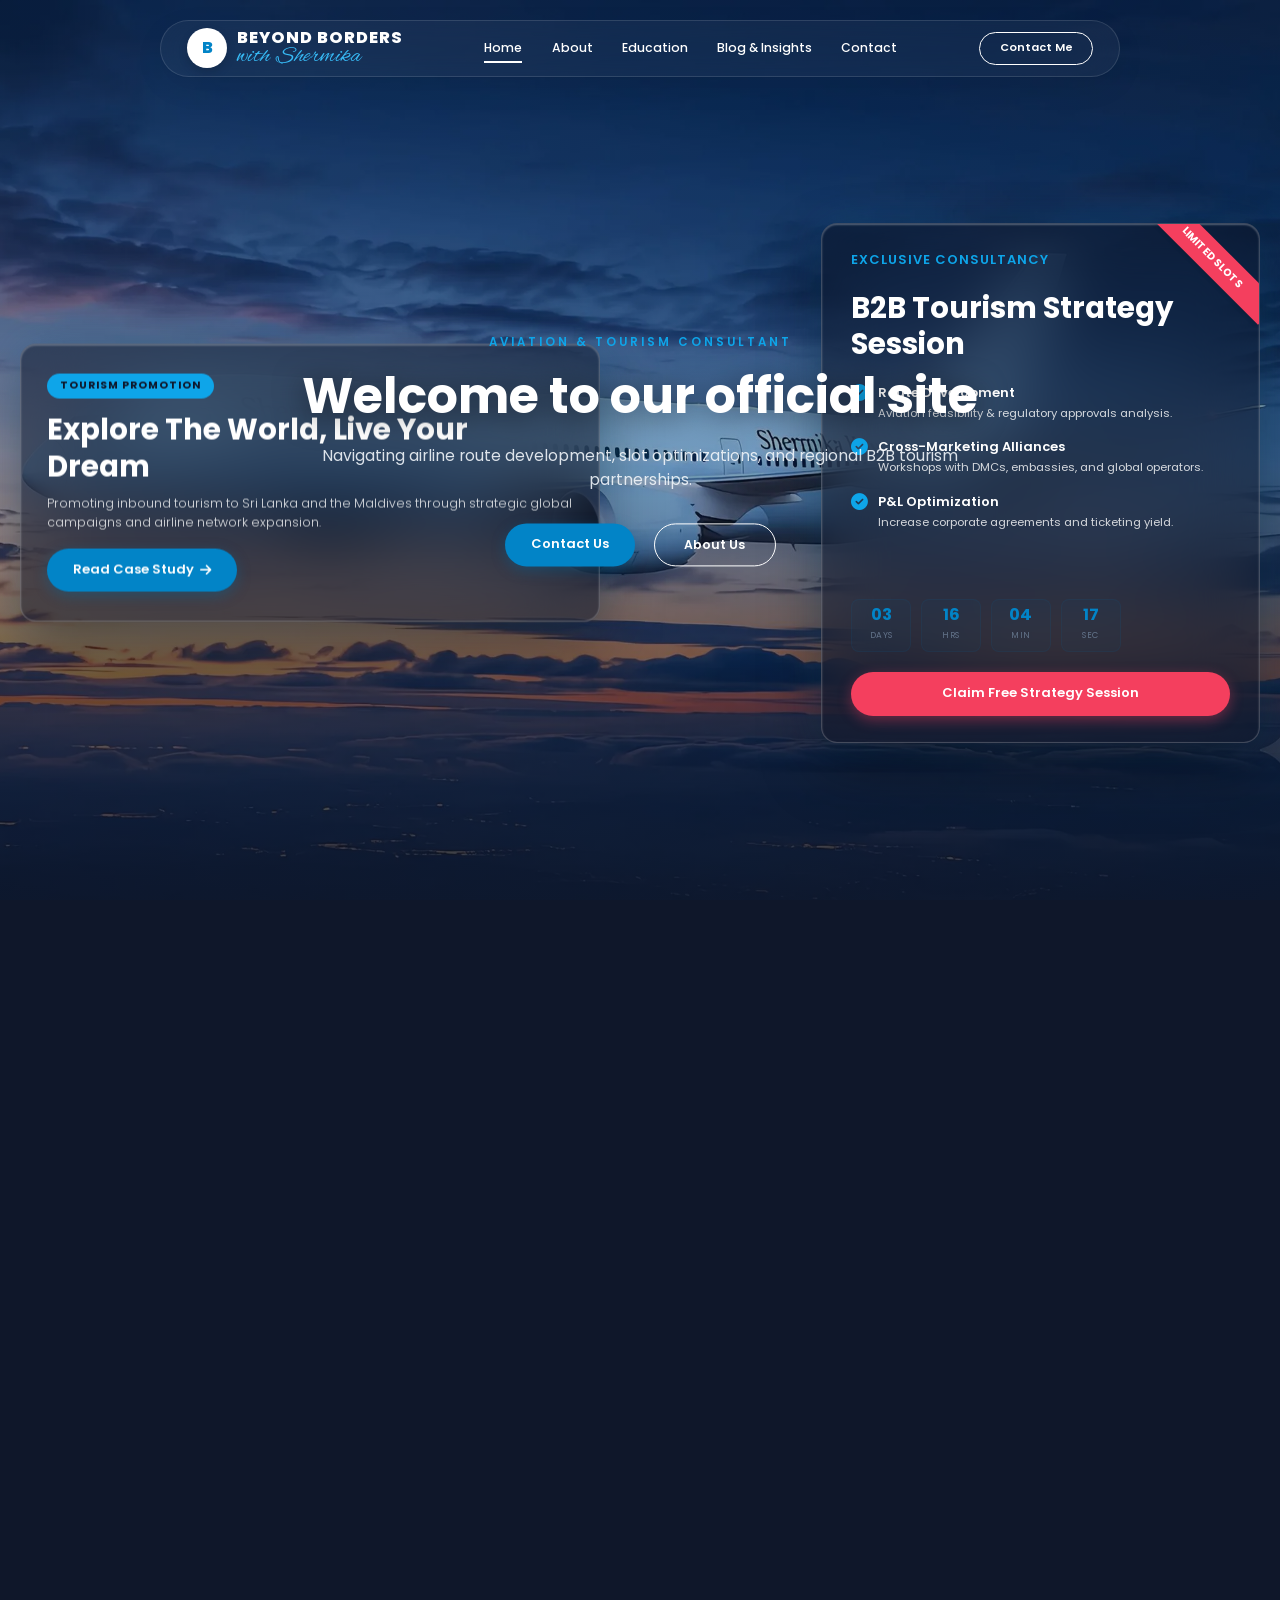
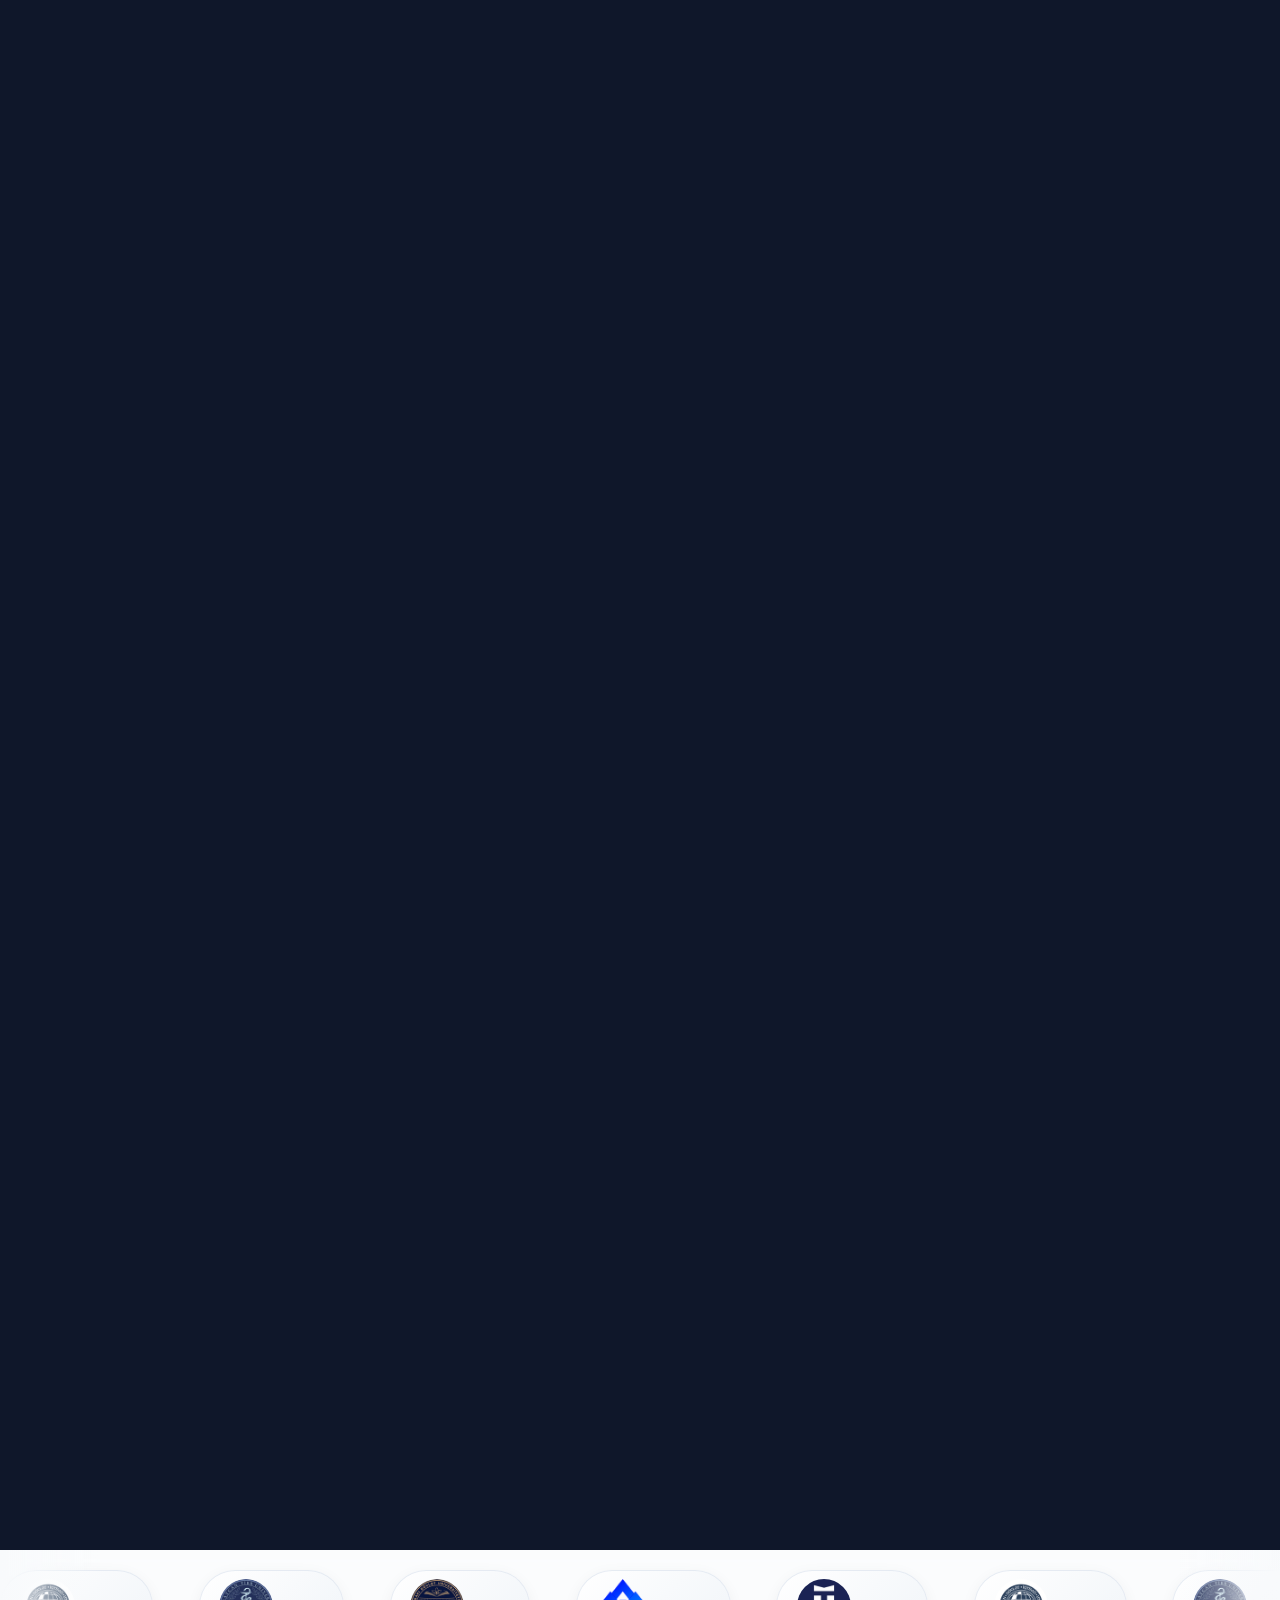
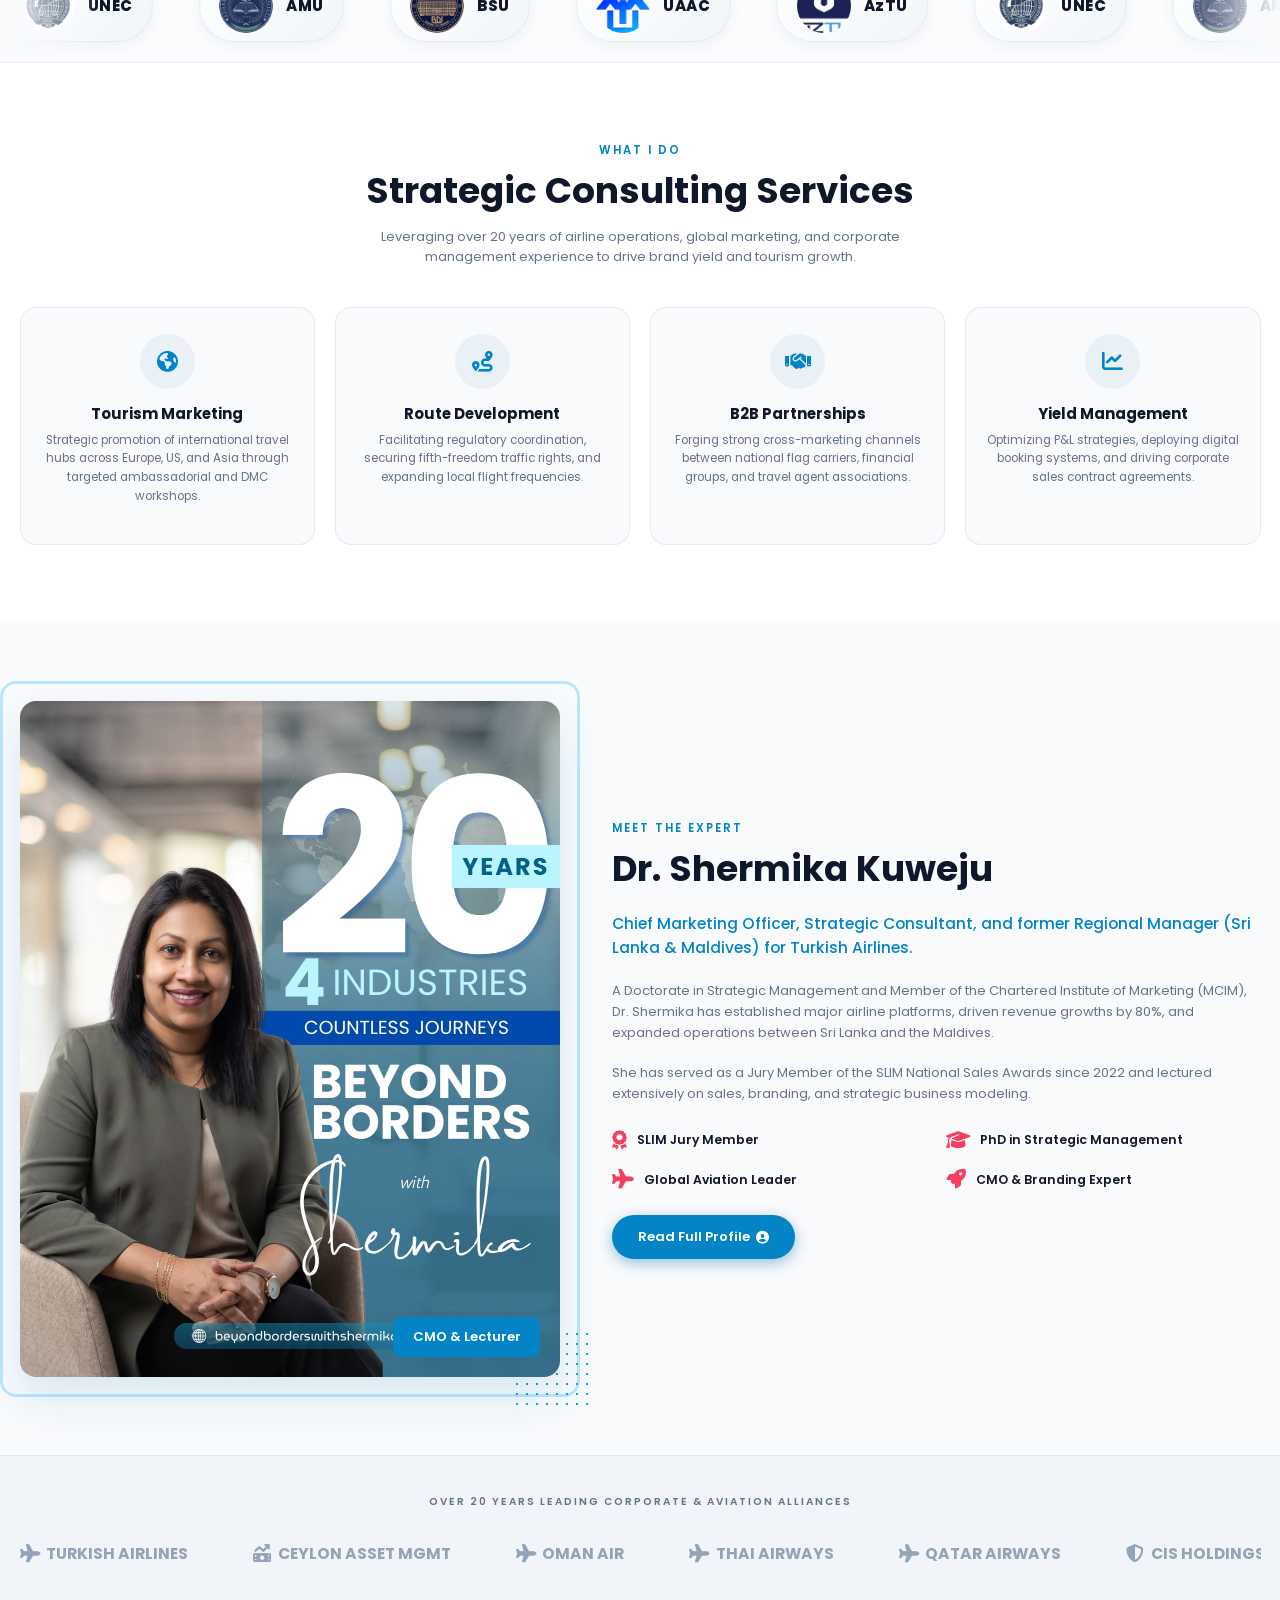
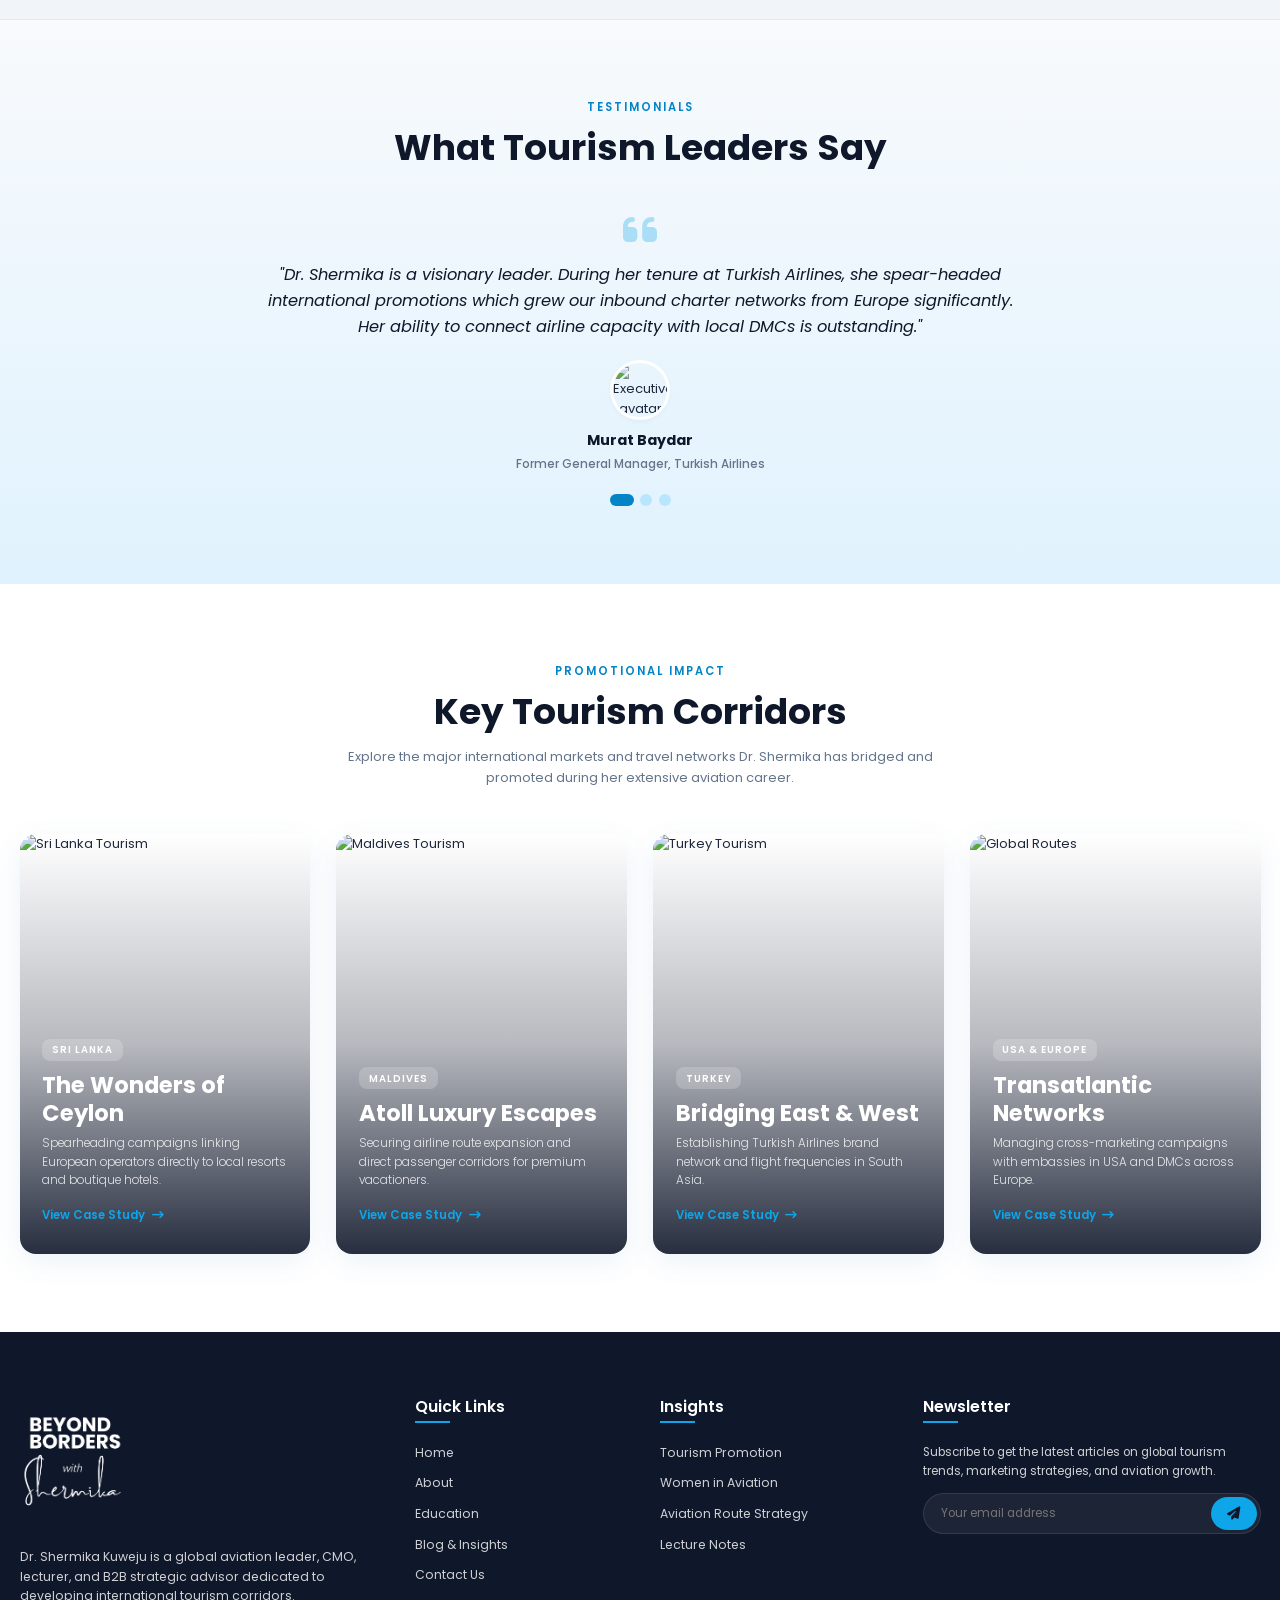
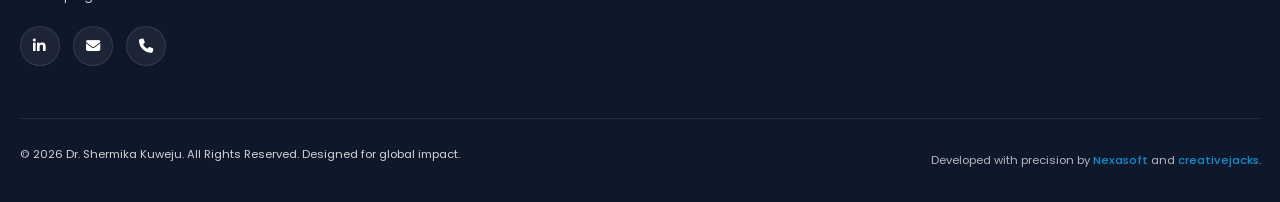
==== commit fc9162ab: "Embed university logo ticker below Home page hero and enlarge logo slider elements with glowing hove" ====
--- a/index.html
+++ b/index.html
@@ -28,7 +28,7 @@
             <nav class="nav-menu" id="navMenu">
                 <a href="index.html" class="nav-link active">Home</a>
                 <a href="about.html" class="nav-link">About</a>
-                <a href="azerbaijan.html" class="nav-link">Study in Azerbaijan</a>
+                <a href="azerbaijan.html" class="nav-link">Education</a>
                 <a href="blog.html" class="nav-link">Blog & Insights</a>
                 <a href="contact.html" class="nav-link">Contact</a>
             </nav>
@@ -195,6 +195,34 @@
             </div>
         </div>
     </section>
+
+    <!-- ==========================================
+       UNIVERSITY LOGO TICKER SLIDER
+       ========================================== -->
+    <div class="uni-ticker-wrap" style="margin-top: 0; margin-bottom: 0; border-top: none;">
+        <div class="uni-ticker">
+            <!-- Original set of 5 logos -->
+            <div class="uni-ticker-item"><img src="assets/images/logo_unec.png" alt="UNEC"><span>UNEC</span></div>
+            <div class="uni-ticker-item"><img src="assets/images/logo_amu.png" alt="AMU"><span>AMU</span></div>
+            <div class="uni-ticker-item"><img src="assets/images/logo_bsu.png" alt="BSU"><span>BSU</span></div>
+            <div class="uni-ticker-item"><img src="assets/images/logo_uaac.png" alt="UAAC"><span>UAAC</span></div>
+            <div class="uni-ticker-item"><img src="assets/images/logo_aztu.png" alt="AzTU"><span>AzTU</span></div>
+            
+            <!-- Duplicated set for seamless loop -->
+            <div class="uni-ticker-item"><img src="assets/images/logo_unec.png" alt="UNEC"><span>UNEC</span></div>
+            <div class="uni-ticker-item"><img src="assets/images/logo_amu.png" alt="AMU"><span>AMU</span></div>
+            <div class="uni-ticker-item"><img src="assets/images/logo_bsu.png" alt="BSU"><span>BSU</span></div>
+            <div class="uni-ticker-item"><img src="assets/images/logo_uaac.png" alt="UAAC"><span>UAAC</span></div>
+            <div class="uni-ticker-item"><img src="assets/images/logo_aztu.png" alt="AzTU"><span>AzTU</span></div>
+
+            <!-- Triplicated for extra wide viewports -->
+            <div class="uni-ticker-item"><img src="assets/images/logo_unec.png" alt="UNEC"><span>UNEC</span></div>
+            <div class="uni-ticker-item"><img src="assets/images/logo_amu.png" alt="AMU"><span>AMU</span></div>
+            <div class="uni-ticker-item"><img src="assets/images/logo_bsu.png" alt="BSU"><span>BSU</span></div>
+            <div class="uni-ticker-item"><img src="assets/images/logo_uaac.png" alt="UAAC"><span>UAAC</span></div>
+            <div class="uni-ticker-item"><img src="assets/images/logo_aztu.png" alt="AzTU"><span>AzTU</span></div>
+        </div>
+    </div>
 
     <!-- ==========================================
        3. SERVICES SECTION
@@ -444,7 +472,7 @@
                     <ul class="footer-links-list">
                         <li><a href="index.html">Home</a></li>
                         <li><a href="about.html">About</a></li>
-                        <li><a href="azerbaijan.html">Study in Azerbaijan</a></li>
+                        <li><a href="azerbaijan.html">Education</a></li>
                         <li><a href="blog.html">Blog & Insights</a></li>
                         <li><a href="contact.html">Contact Us</a></li>
                     </ul>
--- a/assets/css/style.css
+++ b/assets/css/style.css
@@ -1421,24 +1421,12 @@
 
 .footer-logo {
     display: inline-flex;
-    background: rgba(255, 255, 255, 0.85); /* High-contrast bright white glass background */
-    border: 1px solid rgba(255, 255, 255, 0.45);
-    backdrop-filter: blur(16px);
-    -webkit-backdrop-filter: blur(16px);
-    padding: 0.85rem 1.75rem;
-    border-radius: var(--radius-md);
     margin-bottom: 1.5rem;
-    box-shadow: 0 8px 32px 0 rgba(0, 0, 0, 0.15);
     transition: var(--transition-fast);
-    animation: glass-breath 4s infinite ease-in-out;
 }
 
 .footer-logo:hover {
-    background: rgba(255, 255, 255, 0.95) !important;
-    border-color: rgba(2, 132, 199, 0.6) !important;
-    box-shadow: 0 8px 32px rgba(2, 132, 199, 0.2),
-                0 0 15px rgba(2, 132, 199, 0.35) !important;
-    transform: scale(1.02);
+    transform: translateY(-2px);
 }
 
 .footer-logo span {
@@ -1446,10 +1434,17 @@
 }
 
 .footer-logo-img {
-    height: 88px;
+    height: 130px; /* Enlarged to increase width proportionally */
     width: auto;
+    max-width: 100%;
     object-fit: contain;
     display: block;
+    filter: brightness(0) invert(1);
+    transition: var(--transition-fast);
+}
+
+.footer-logo:hover .footer-logo-img {
+    filter: brightness(0) invert(1) drop-shadow(0 0 10px rgba(255, 255, 255, 0.35));
 }
 
 @keyframes glass-breath {
@@ -2906,6 +2901,10 @@
         padding: 0.4rem 1.25rem;
     }
 
+    .footer-logo-img {
+        height: 95px !important; /* Scale down on mobile */
+    }
+
     .nav-cta {
         display: none;
     }
@@ -3260,34 +3259,51 @@
 .uni-ticker-item {
     display: flex;
     align-items: center;
-    gap: 0.85rem;
-    padding: 0.5rem 1.25rem;
-    border-radius: 30px;
-    background: var(--color-white);
-    box-shadow: 0 4px 10px rgba(0, 0, 0, 0.04);
-    border: 1px solid rgba(226, 232, 240, 0.6);
-    transition: var(--transition-fast);
+    gap: 1rem;
+    padding: 0.65rem 1.5rem;
+    border-radius: 40px;
+    background: linear-gradient(135deg, var(--color-white) 0%, #f1f5f9 100%);
+    box-shadow: 0 4px 15px rgba(0, 0, 0, 0.05);
+    border: 1.5px solid rgba(226, 232, 240, 0.8);
+    transition: transform 0.4s cubic-bezier(0.175, 0.885, 0.32, 1.275), 
+                border-color 0.4s ease, 
+                box-shadow 0.4s ease;
     cursor: pointer;
 }
 
 .uni-ticker-item:hover {
-    transform: translateY(-2px);
-    border-color: rgba(2, 132, 199, 0.3);
-    box-shadow: 0 6px 15px rgba(2, 132, 199, 0.08);
+    transform: translateY(-4px) scale(1.05);
+    border-color: var(--color-primary-light);
+    box-shadow: 0 10px 25px rgba(2, 132, 199, 0.18),
+                0 0 10px rgba(2, 132, 199, 0.1);
 }
 
 .uni-ticker-item img {
-    width: 44px;
-    height: 44px;
+    width: 54px;
+    height: 54px;
     object-fit: contain;
     border-radius: 50%;
 }
 
 .uni-ticker-item span {
-    font-size: 1.05rem;
-    font-weight: 700;
+    font-size: 1.15rem;
+    font-weight: 800;
     color: var(--color-primary-dark);
     letter-spacing: 0.5px;
+}
+
+@media (max-width: 768px) {
+    .uni-ticker-item {
+        padding: 0.5rem 1.15rem;
+        gap: 0.75rem;
+    }
+    .uni-ticker-item img {
+        width: 44px;
+        height: 44px;
+    }
+    .uni-ticker-item span {
+        font-size: 0.95rem;
+    }
 }
 
 @keyframes uni-ticker-scroll {
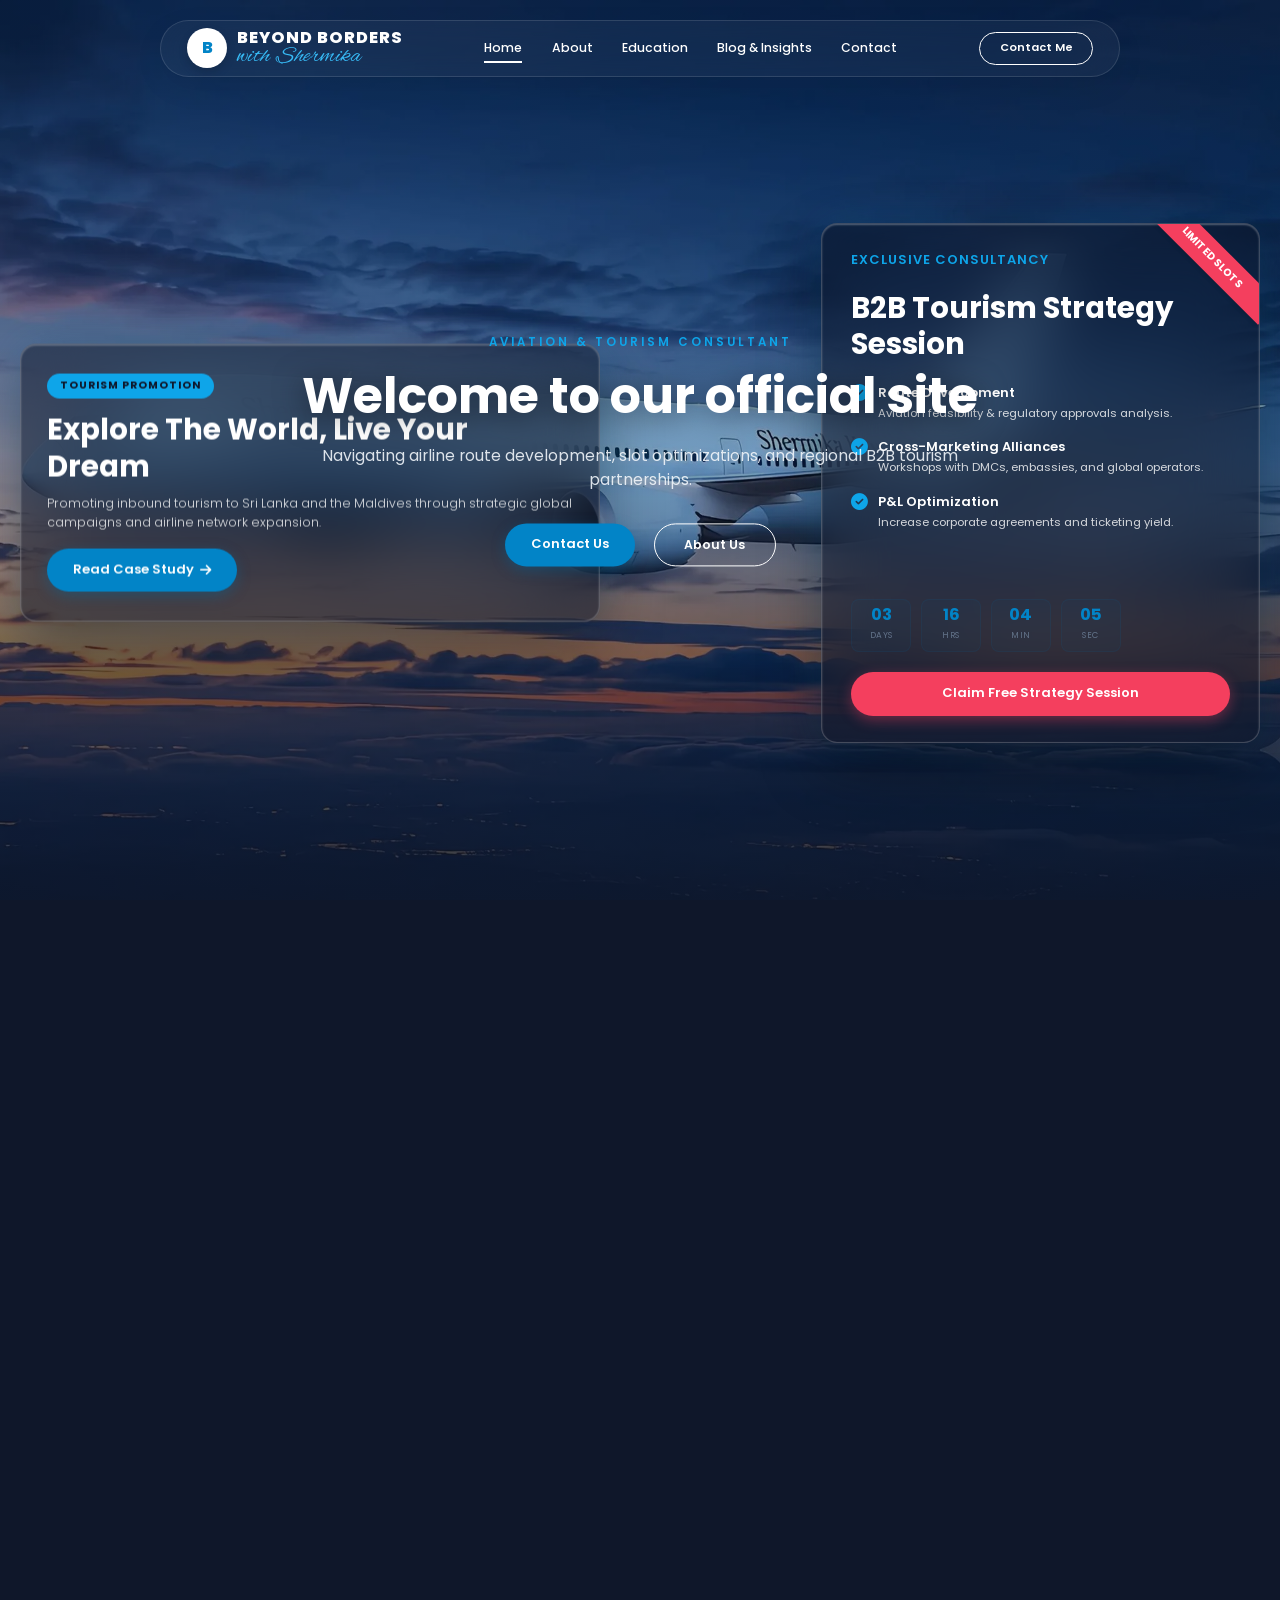
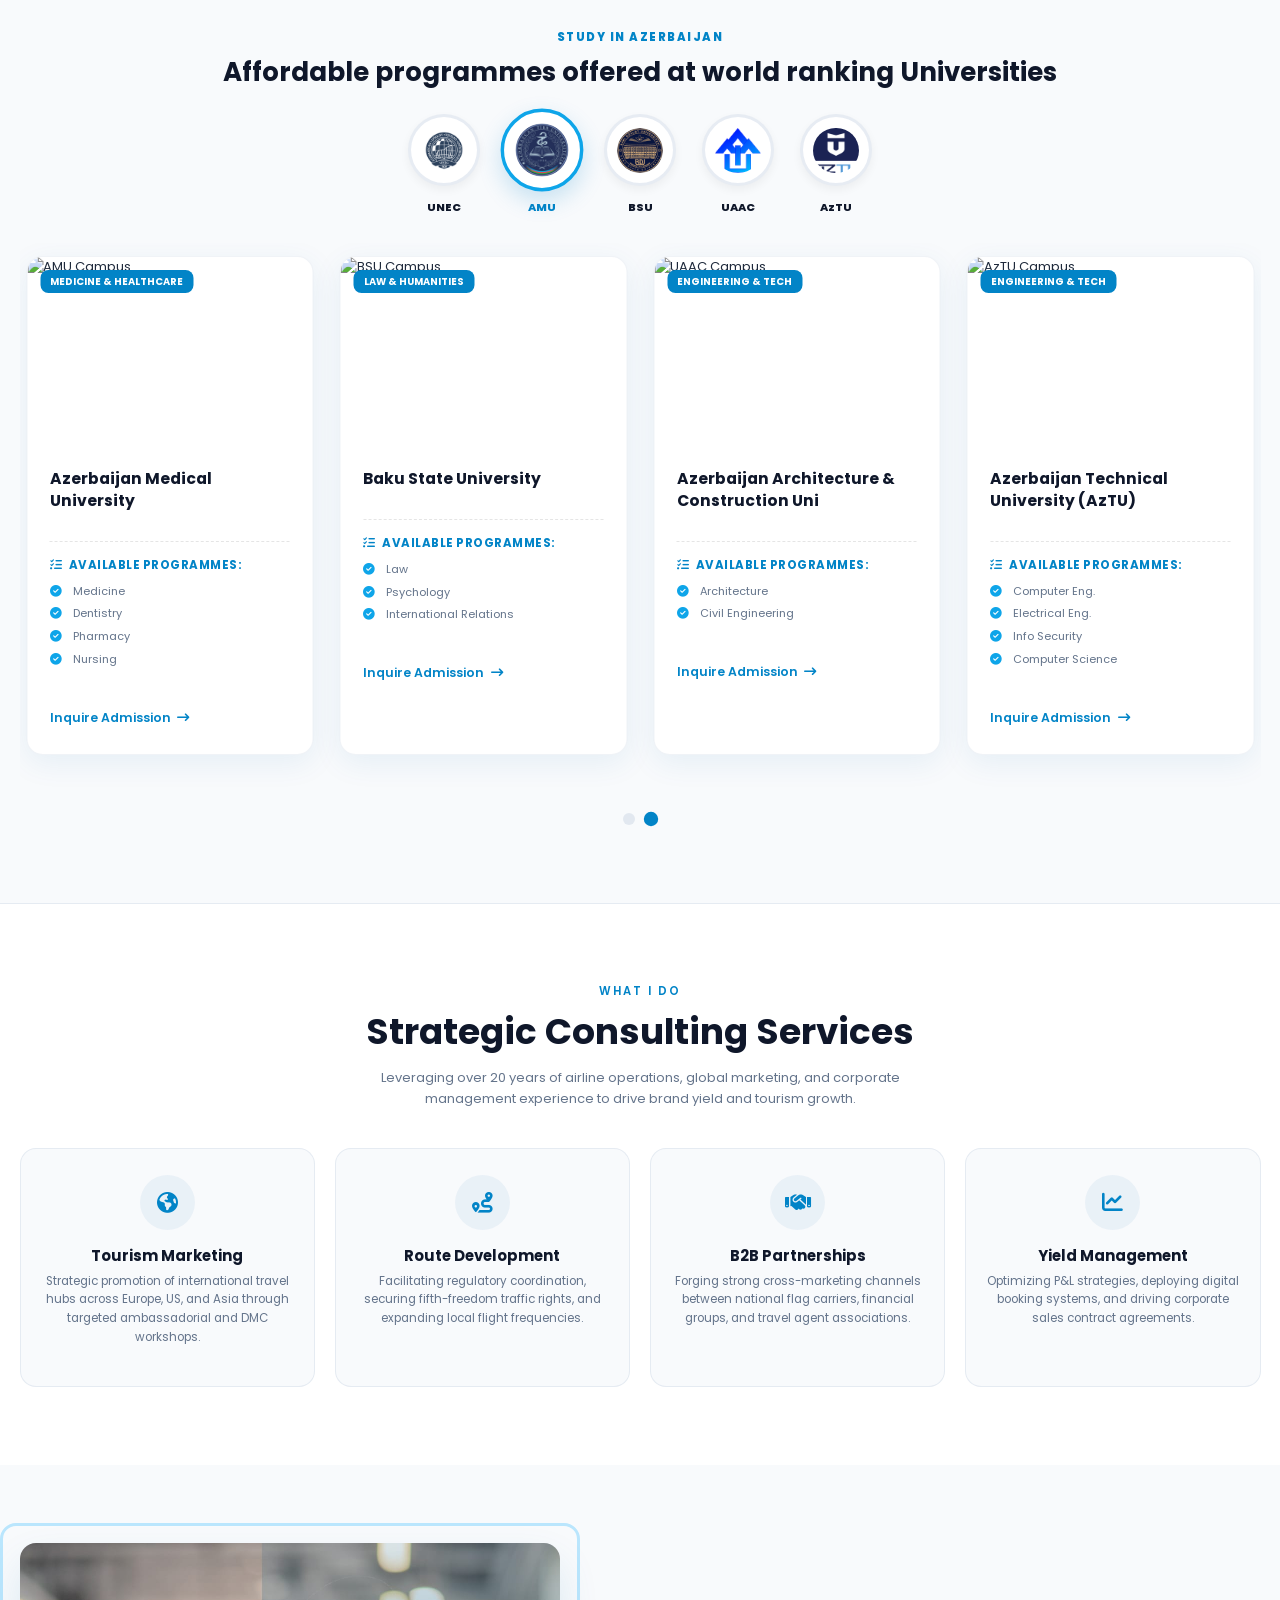
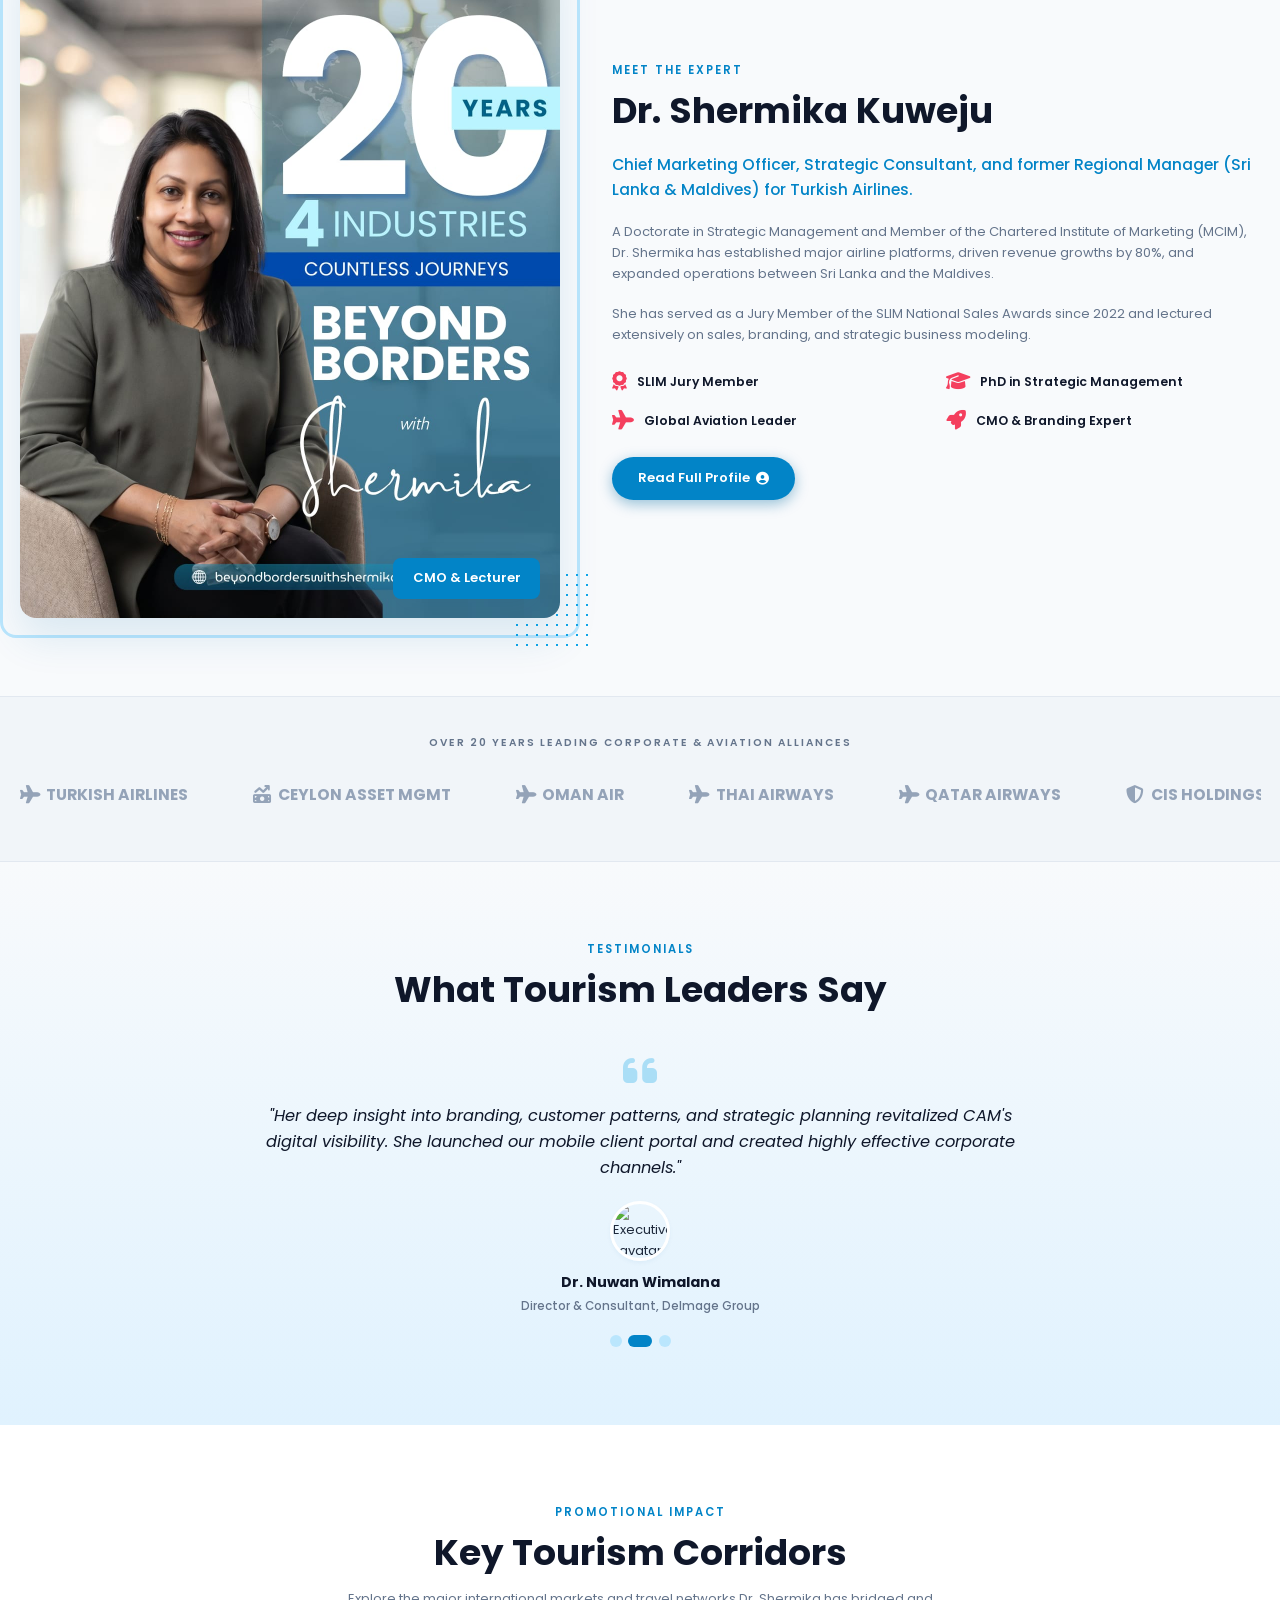
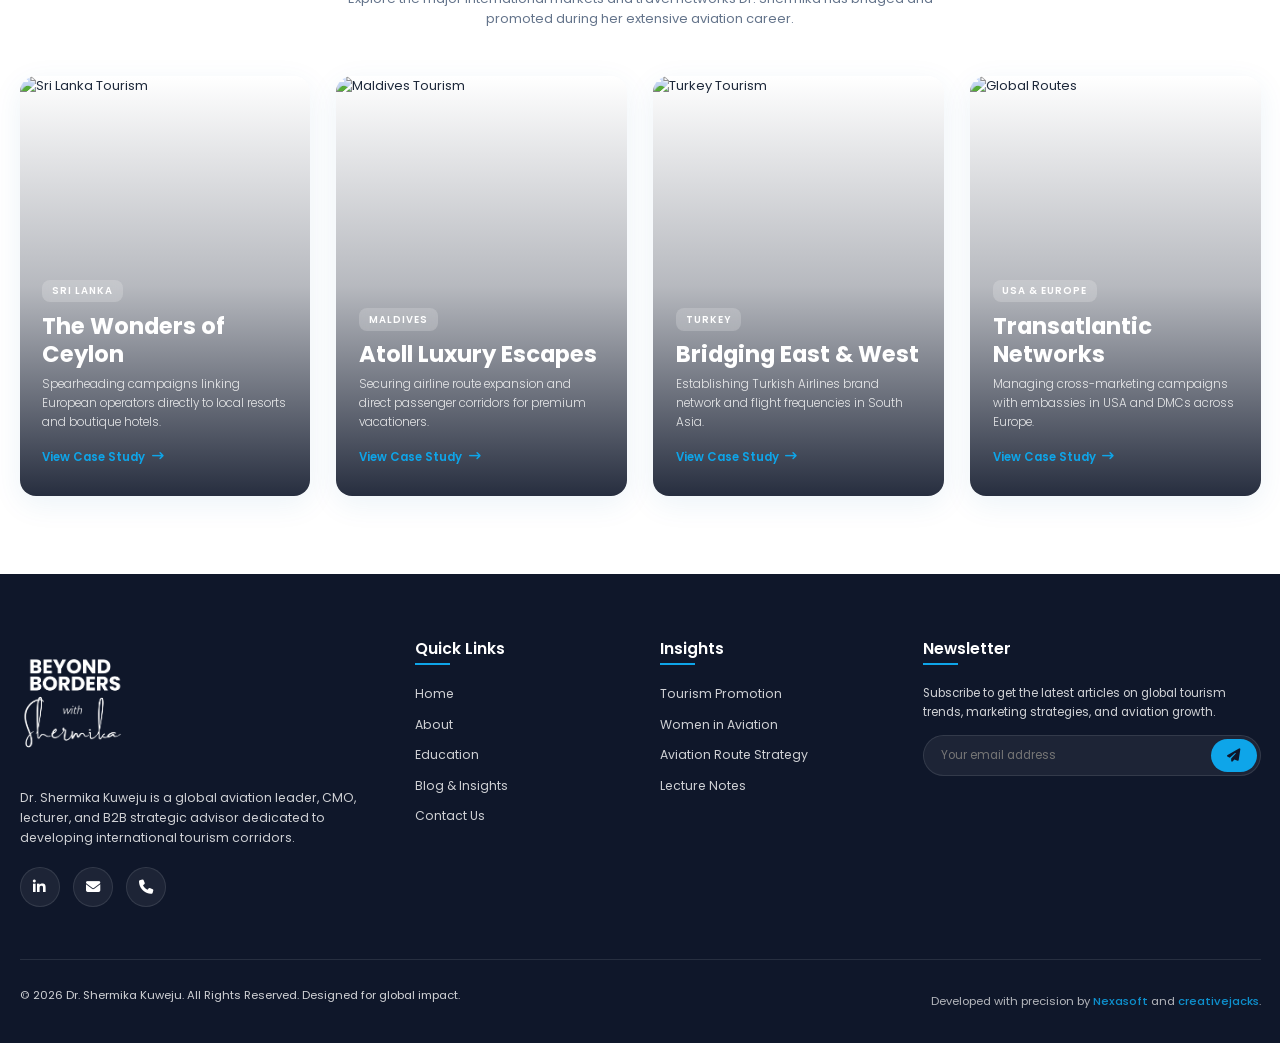
==== commit 7ca4b4e0: "Implement 4-card slider with static logo nav row, mobile centered card peeks, and active logo circul" ====
--- a/index.html
+++ b/index.html
@@ -197,32 +197,335 @@
     </section>
 
     <!-- ==========================================
-       UNIVERSITY LOGO TICKER SLIDER
+       UNIVERSITY CAROUSEL SECTION (WIRE FRAME)
        ========================================== -->
-    <div class="uni-ticker-wrap" style="margin-top: 0; margin-bottom: 0; border-top: none;">
-        <div class="uni-ticker">
-            <!-- Original set of 5 logos -->
-            <div class="uni-ticker-item"><img src="assets/images/logo_unec.png" alt="UNEC"><span>UNEC</span></div>
-            <div class="uni-ticker-item"><img src="assets/images/logo_amu.png" alt="AMU"><span>AMU</span></div>
-            <div class="uni-ticker-item"><img src="assets/images/logo_bsu.png" alt="BSU"><span>BSU</span></div>
-            <div class="uni-ticker-item"><img src="assets/images/logo_uaac.png" alt="UAAC"><span>UAAC</span></div>
-            <div class="uni-ticker-item"><img src="assets/images/logo_aztu.png" alt="AzTU"><span>AzTU</span></div>
+    <section class="section-padding uni-carousel-section" style="background-color: #f8fafc; overflow: hidden; position: relative; border-bottom: 1px solid rgba(226, 232, 240, 0.8);">
+        <div class="container">
+            <div class="text-center section-header">
+                <span class="section-subtitle" style="font-weight: 800; color: var(--color-primary); letter-spacing: 1.5px;">STUDY IN AZERBAIJAN</span>
+                <h2 class="section-title" style="margin-top: 0.5rem; font-size: 2rem;">Affordable programmes offered at world ranking Universities</h2>
+                <div class="header-line"></div>
+            </div>
+
+            <!-- Static University Logo Navigation Row (Always shows all 5 logos) -->
+            <div class="uni-nav-row">
+                
+                <!-- Logo 1: UNEC -->
+                <div class="uni-nav-item active" data-slide-to="0">
+                    <div class="uni-nav-logo-circle">
+                        <img src="assets/images/logo_unec.png" alt="UNEC Logo">
+                    </div>
+                    <span style="font-size: 0.85rem; font-weight: 800; color: var(--color-primary-dark); transition: color 0.3s; margin-top: 0.5rem; display: block; text-align: center;">UNEC</span>
+                </div>
+
+                <!-- Logo 2: AMU -->
+                <div class="uni-nav-item" data-slide-to="1">
+                    <div class="uni-nav-logo-circle">
+                        <img src="assets/images/logo_amu.png" alt="AMU Logo">
+                    </div>
+                    <span style="font-size: 0.85rem; font-weight: 800; color: var(--color-primary-dark); transition: color 0.3s; margin-top: 0.5rem; display: block; text-align: center;">AMU</span>
+                </div>
+
+                <!-- Logo 3: BSU -->
+                <div class="uni-nav-item" data-slide-to="2">
+                    <div class="uni-nav-logo-circle">
+                        <img src="assets/images/logo_bsu.png" alt="BSU Logo">
+                    </div>
+                    <span style="font-size: 0.85rem; font-weight: 800; color: var(--color-primary-dark); transition: color 0.3s; margin-top: 0.5rem; display: block; text-align: center;">BSU</span>
+                </div>
+
+                <!-- Logo 4: UAAC -->
+                <div class="uni-nav-item" data-slide-to="3">
+                    <div class="uni-nav-logo-circle">
+                        <img src="assets/images/logo_uaac.png" alt="UAAC Logo">
+                    </div>
+                    <span style="font-size: 0.85rem; font-weight: 800; color: var(--color-primary-dark); transition: color 0.3s; margin-top: 0.5rem; display: block; text-align: center;">UAAC</span>
+                </div>
+
+                <!-- Logo 5: AzTU -->
+                <div class="uni-nav-item" data-slide-to="4">
+                    <div class="uni-nav-logo-circle">
+                        <img src="assets/images/logo_aztu.png" alt="AzTU Logo">
+                    </div>
+                    <span style="font-size: 0.85rem; font-weight: 800; color: var(--color-primary-dark); transition: color 0.3s; margin-top: 0.5rem; display: block; text-align: center;">AzTU</span>
+                </div>
+
+            </div>
+
+            <!-- Carousel Wrapper -->
+            <div class="uni-carousel-container" style="padding-top: 1rem;">
+                <div class="uni-carousel-track">
+                    
+                    <!-- Slide 1: UNEC -->
+                    <div class="uni-carousel-slide">
+                        <article class="blog-card" style="margin: 0; width: 100%;">
+                            <div class="blog-img-link" style="position: relative;">
+                                <span class="blog-card-category">Economics & Business</span>
+                                <img src="https://images.unsplash.com/photo-1592280771190-3e2e4d571952?auto=format&fit=crop&w=600&q=80" alt="UNEC Campus" class="blog-card-img">
+                            </div>
+                            <div class="blog-card-body" style="padding: 2rem 1.75rem;">
+                                <h3 class="blog-card-title" style="font-size: 1.2rem; line-height: 1.4; font-weight: 700; margin-top: 0.5rem;"><a href="contact.html?subject=Admission%20Inquiry%20-%20UNEC">Azerbaijan State University of Economics (UNEC)</a></h3>
+                                <div class="uni-programmes-list">
+                                    <h4 class="programmes-header" style="font-size: 0.9rem; font-weight: 700; color: var(--color-primary); margin-bottom: 0.75rem;"><i class="fa-solid fa-list-check"></i> Available Programmes:</h4>
+                                    <ul style="display: grid; grid-template-columns: 1fr; gap: 0.4rem; padding-left: 0; list-style: none;">
+                                        <li style="font-size: 0.85rem; color: var(--color-text-muted);"><i class="fa-solid fa-circle-check" style="color: #0ea5e9; margin-right: 0.35rem;"></i> Finance</li>
+                                        <li style="font-size: 0.85rem; color: var(--color-text-muted);"><i class="fa-solid fa-circle-check" style="color: #0ea5e9; margin-right: 0.35rem;"></i> Economics</li>
+                                        <li style="font-size: 0.85rem; color: var(--color-text-muted);"><i class="fa-solid fa-circle-check" style="color: #0ea5e9; margin-right: 0.35rem;"></i> Accounting</li>
+                                        <li style="font-size: 0.85rem; color: var(--color-text-muted);"><i class="fa-solid fa-circle-check" style="color: #0ea5e9; margin-right: 0.35rem;"></i> Int. Logistics & Trade</li>
+                                    </ul>
+                                </div>
+                                <a href="contact.html?subject=Admission%20Inquiry%20-%20UNEC" class="blog-card-link" style="margin-top: 1.5rem; display: inline-flex; align-items: center; gap: 0.5rem;">Inquire Admission <i class="fa-solid fa-arrow-right-long"></i></a>
+                            </div>
+                        </article>
+                    </div>
+
+                    <!-- Slide 2: AMU -->
+                    <div class="uni-carousel-slide">
+                        <article class="blog-card" style="margin: 0; width: 100%;">
+                            <div class="blog-img-link" style="position: relative;">
+                                <span class="blog-card-category">Medicine & Healthcare</span>
+                                <img src="https://images.unsplash.com/photo-1576091160550-2173dba999ef?auto=format&fit=crop&w=600&q=80" alt="AMU Campus" class="blog-card-img">
+                            </div>
+                            <div class="blog-card-body" style="padding: 2rem 1.75rem;">
+                                <h3 class="blog-card-title" style="font-size: 1.2rem; line-height: 1.4; font-weight: 700; margin-top: 0.5rem;"><a href="contact.html?subject=Admission%20Inquiry%20-%20AMU">Azerbaijan Medical University</a></h3>
+                                <div class="uni-programmes-list">
+                                    <h4 class="programmes-header" style="font-size: 0.9rem; font-weight: 700; color: var(--color-primary); margin-bottom: 0.75rem;"><i class="fa-solid fa-list-check"></i> Available Programmes:</h4>
+                                    <ul style="display: grid; grid-template-columns: 1fr; gap: 0.4rem; padding-left: 0; list-style: none;">
+                                        <li style="font-size: 0.85rem; color: var(--color-text-muted);"><i class="fa-solid fa-circle-check" style="color: #0ea5e9; margin-right: 0.35rem;"></i> Medicine</li>
+                                        <li style="font-size: 0.85rem; color: var(--color-text-muted);"><i class="fa-solid fa-circle-check" style="color: #0ea5e9; margin-right: 0.35rem;"></i> Dentistry</li>
+                                        <li style="font-size: 0.85rem; color: var(--color-text-muted);"><i class="fa-solid fa-circle-check" style="color: #0ea5e9; margin-right: 0.35rem;"></i> Pharmacy</li>
+                                        <li style="font-size: 0.85rem; color: var(--color-text-muted);"><i class="fa-solid fa-circle-check" style="color: #0ea5e9; margin-right: 0.35rem;"></i> Nursing</li>
+                                    </ul>
+                                </div>
+                                <a href="contact.html?subject=Admission%20Inquiry%20-%20AMU" class="blog-card-link" style="margin-top: 1.5rem; display: inline-flex; align-items: center; gap: 0.5rem;">Inquire Admission <i class="fa-solid fa-arrow-right-long"></i></a>
+                            </div>
+                        </article>
+                    </div>
+
+                    <!-- Slide 3: BSU -->
+                    <div class="uni-carousel-slide">
+                        <article class="blog-card" style="margin: 0; width: 100%;">
+                            <div class="blog-img-link" style="position: relative;">
+                                <span class="blog-card-category">Law & Humanities</span>
+                                <img src="https://images.unsplash.com/photo-1523050854058-8df90110c9f1?auto=format&fit=crop&w=600&q=80" alt="BSU Campus" class="blog-card-img">
+                            </div>
+                            <div class="blog-card-body" style="padding: 2rem 1.75rem;">
+                                <h3 class="blog-card-title" style="font-size: 1.2rem; line-height: 1.4; font-weight: 700; margin-top: 0.5rem;"><a href="contact.html?subject=Admission%20Inquiry%20-%20BSU">Baku State University</a></h3>
+                                <div class="uni-programmes-list">
+                                    <h4 class="programmes-header" style="font-size: 0.9rem; font-weight: 700; color: var(--color-primary); margin-bottom: 0.75rem;"><i class="fa-solid fa-list-check"></i> Available Programmes:</h4>
+                                    <ul style="display: grid; grid-template-columns: 1fr; gap: 0.4rem; padding-left: 0; list-style: none;">
+                                        <li style="font-size: 0.85rem; color: var(--color-text-muted);"><i class="fa-solid fa-circle-check" style="color: #0ea5e9; margin-right: 0.35rem;"></i> Law</li>
+                                        <li style="font-size: 0.85rem; color: var(--color-text-muted);"><i class="fa-solid fa-circle-check" style="color: #0ea5e9; margin-right: 0.35rem;"></i> Psychology</li>
+                                        <li style="font-size: 0.85rem; color: var(--color-text-muted);"><i class="fa-solid fa-circle-check" style="color: #0ea5e9; margin-right: 0.35rem;"></i> International Relations</li>
+                                    </ul>
+                                </div>
+                                <a href="contact.html?subject=Admission%20Inquiry%20-%20BSU" class="blog-card-link" style="margin-top: 1.5rem; display: inline-flex; align-items: center; gap: 0.5rem;">Inquire Admission <i class="fa-solid fa-arrow-right-long"></i></a>
+                            </div>
+                        </article>
+                    </div>
+
+                    <!-- Slide 4: UAAC -->
+                    <div class="uni-carousel-slide">
+                        <article class="blog-card" style="margin: 0; width: 100%;">
+                            <div class="blog-img-link" style="position: relative;">
+                                <span class="blog-card-category">Engineering & Tech</span>
+                                <img src="https://images.unsplash.com/photo-1503387762-592deb58ef4e?auto=format&fit=crop&w=600&q=80" alt="UAAC Campus" class="blog-card-img">
+                            </div>
+                            <div class="blog-card-body" style="padding: 2rem 1.75rem;">
+                                <h3 class="blog-card-title" style="font-size: 1.2rem; line-height: 1.4; font-weight: 700; margin-top: 0.5rem;"><a href="contact.html?subject=Admission%20Inquiry%20-%20UAAC">Azerbaijan Architecture & Construction Uni</a></h3>
+                                <div class="uni-programmes-list">
+                                    <h4 class="programmes-header" style="font-size: 0.9rem; font-weight: 700; color: var(--color-primary); margin-bottom: 0.75rem;"><i class="fa-solid fa-list-check"></i> Available Programmes:</h4>
+                                    <ul style="display: grid; grid-template-columns: 1fr; gap: 0.4rem; padding-left: 0; list-style: none;">
+                                        <li style="font-size: 0.85rem; color: var(--color-text-muted);"><i class="fa-solid fa-circle-check" style="color: #0ea5e9; margin-right: 0.35rem;"></i> Architecture</li>
+                                        <li style="font-size: 0.85rem; color: var(--color-text-muted);"><i class="fa-solid fa-circle-check" style="color: #0ea5e9; margin-right: 0.35rem;"></i> Civil Engineering</li>
+                                    </ul>
+                                </div>
+                                <a href="contact.html?subject=Admission%20Inquiry%20-%20UAAC" class="blog-card-link" style="margin-top: 1.5rem; display: inline-flex; align-items: center; gap: 0.5rem;">Inquire Admission <i class="fa-solid fa-arrow-right-long"></i></a>
+                            </div>
+                        </article>
+                    </div>
+
+                    <!-- Slide 5: AzTU -->
+                    <div class="uni-carousel-slide">
+                        <article class="blog-card" style="margin: 0; width: 100%;">
+                            <div class="blog-img-link" style="position: relative;">
+                                <span class="blog-card-category">Engineering & Tech</span>
+                                <img src="https://images.unsplash.com/photo-1581092921461-eab62e97a780?auto=format&fit=crop&w=600&q=80" alt="AzTU Campus" class="blog-card-img">
+                            </div>
+                            <div class="blog-card-body" style="padding: 2rem 1.75rem;">
+                                <h3 class="blog-card-title" style="font-size: 1.2rem; line-height: 1.4; font-weight: 700; margin-top: 0.5rem;"><a href="contact.html?subject=Admission%20Inquiry%20-%20AzTU">Azerbaijan Technical University (AzTU)</a></h3>
+                                <div class="uni-programmes-list">
+                                    <h4 class="programmes-header" style="font-size: 0.9rem; font-weight: 700; color: var(--color-primary); margin-bottom: 0.75rem;"><i class="fa-solid fa-list-check"></i> Available Programmes:</h4>
+                                    <ul style="display: grid; grid-template-columns: 1fr; gap: 0.4rem; padding-left: 0; list-style: none;">
+                                        <li style="font-size: 0.85rem; color: var(--color-text-muted);"><i class="fa-solid fa-circle-check" style="color: #0ea5e9; margin-right: 0.35rem;"></i> Computer Eng.</li>
+                                        <li style="font-size: 0.85rem; color: var(--color-text-muted);"><i class="fa-solid fa-circle-check" style="color: #0ea5e9; margin-right: 0.35rem;"></i> Electrical Eng.</li>
+                                        <li style="font-size: 0.85rem; color: var(--color-text-muted);"><i class="fa-solid fa-circle-check" style="color: #0ea5e9; margin-right: 0.35rem;"></i> Info Security</li>
+                                        <li style="font-size: 0.85rem; color: var(--color-text-muted);"><i class="fa-solid fa-circle-check" style="color: #0ea5e9; margin-right: 0.35rem;"></i> Computer Science</li>
+                                    </ul>
+                                </div>
+                                <a href="contact.html?subject=Admission%20Inquiry%20-%20AzTU" class="blog-card-link" style="margin-top: 1.5rem; display: inline-flex; align-items: center; gap: 0.5rem;">Inquire Admission <i class="fa-solid fa-arrow-right-long"></i></a>
+                            </div>
+                        </article>
+                    </div>
+
+                </div>
+            </div>
             
-            <!-- Duplicated set for seamless loop -->
-            <div class="uni-ticker-item"><img src="assets/images/logo_unec.png" alt="UNEC"><span>UNEC</span></div>
-            <div class="uni-ticker-item"><img src="assets/images/logo_amu.png" alt="AMU"><span>AMU</span></div>
-            <div class="uni-ticker-item"><img src="assets/images/logo_bsu.png" alt="BSU"><span>BSU</span></div>
-            <div class="uni-ticker-item"><img src="assets/images/logo_uaac.png" alt="UAAC"><span>UAAC</span></div>
-            <div class="uni-ticker-item"><img src="assets/images/logo_aztu.png" alt="AzTU"><span>AzTU</span></div>
-
-            <!-- Triplicated for extra wide viewports -->
-            <div class="uni-ticker-item"><img src="assets/images/logo_unec.png" alt="UNEC"><span>UNEC</span></div>
-            <div class="uni-ticker-item"><img src="assets/images/logo_amu.png" alt="AMU"><span>AMU</span></div>
-            <div class="uni-ticker-item"><img src="assets/images/logo_bsu.png" alt="BSU"><span>BSU</span></div>
-            <div class="uni-ticker-item"><img src="assets/images/logo_uaac.png" alt="UAAC"><span>UAAC</span></div>
-            <div class="uni-ticker-item"><img src="assets/images/logo_aztu.png" alt="AzTU"><span>AzTU</span></div>
+            <!-- Navigation dots (rendered only on tablet/mobile where not all cards fit) -->
+            <div class="uni-carousel-dots" style="display: none;"></div>
         </div>
-    </div>
+    </section>
+
+    <script>
+        document.addEventListener('DOMContentLoaded', () => {
+            const container = document.querySelector('.uni-carousel-container');
+            const track = document.querySelector('.uni-carousel-track');
+            const slides = document.querySelectorAll('.uni-carousel-slide');
+            const navItems = document.querySelectorAll('.uni-nav-item');
+            const dotsContainer = document.querySelector('.uni-carousel-dots');
+            let index = 0;
+            const slideCount = slides.length;
+
+            function getVisibleCount() {
+                if (window.innerWidth <= 768) return 1;
+                if (window.innerWidth <= 1024) return 2;
+                return 4; // 4 cards on desktop!
+            }
+
+            function setSlide(n) {
+                index = Math.min(Math.max(0, n), slideCount - 1);
+                updatePosition();
+                updateActiveLogo();
+                updateActiveDot();
+            }
+
+            function nextSlide() {
+                index++;
+                if (index >= slideCount) {
+                    index = 0;
+                }
+                updatePosition();
+                updateActiveLogo();
+                updateActiveDot();
+            }
+
+            function updatePosition() {
+                const containerWidth = container.getBoundingClientRect().width;
+                const slideWidth = slides[0].getBoundingClientRect().width;
+                const gap = parseFloat(window.getComputedStyle(track).gap) || 32;
+                
+                let amountToMove = index * (slideWidth + gap);
+                
+                // Centered peek on mobile (when visibleCount is 1)
+                const visibleCount = getVisibleCount();
+                if (visibleCount === 1) {
+                    const offset = (containerWidth - slideWidth) / 2;
+                    amountToMove = index * (slideWidth + gap) - offset;
+                }
+                
+                track.style.transform = `translateX(-${amountToMove}px)`;
+            }
+
+            function updateActiveLogo() {
+                navItems.forEach((item, idx) => {
+                    item.classList.toggle('active', idx === index);
+                });
+            }
+
+            function renderDots() {
+                const visibleCount = getVisibleCount();
+                if (visibleCount >= slideCount) {
+                    dotsContainer.style.display = 'none';
+                    return;
+                }
+                dotsContainer.style.display = 'flex';
+                dotsContainer.innerHTML = '';
+                const maxIndex = slideCount - visibleCount;
+                for (let i = 0; i <= maxIndex; i++) {
+                    const dot = document.createElement('span');
+                    dot.className = `dot${i === index ? ' active' : ''}`;
+                    const slideIdx = i;
+                    dot.addEventListener('click', () => setSlide(slideIdx));
+                    dotsContainer.appendChild(dot);
+                }
+            }
+
+            function updateActiveDot() {
+                const dots = dotsContainer.querySelectorAll('.dot');
+                dots.forEach((dot, idx) => {
+                    dot.classList.toggle('active', idx === index);
+                });
+            }
+
+            // Bind click handlers to static logos
+            navItems.forEach((item) => {
+                const targetIdx = parseInt(item.getAttribute('data-slide-to'), 10);
+                item.addEventListener('click', () => {
+                    setSlide(targetIdx);
+                    // Reset autoplay timer
+                    clearInterval(slideInterval);
+                    slideInterval = setInterval(nextSlide, 4500);
+                });
+            });
+
+            let slideInterval = setInterval(nextSlide, 4500);
+
+            // Pause on hover
+            container.addEventListener('mouseenter', () => clearInterval(slideInterval));
+            container.addEventListener('mouseleave', () => {
+                clearInterval(slideInterval);
+                slideInterval = setInterval(nextSlide, 4500);
+            });
+
+            // Re-align on window resize
+            window.addEventListener('resize', () => {
+                renderDots();
+                updatePosition();
+            });
+
+            // Touch support for swiping
+            let startX = 0;
+            let currentX = 0;
+            let isSwiping = false;
+
+            container.addEventListener('touchstart', (e) => {
+                startX = e.touches[0].clientX;
+                isSwiping = true;
+                clearInterval(slideInterval);
+            }, { passive: true });
+
+            container.addEventListener('touchmove', (e) => {
+                if (!isSwiping) return;
+                currentX = e.touches[0].clientX;
+            }, { passive: true });
+
+            container.addEventListener('touchend', () => {
+                if (!isSwiping) return;
+                isSwiping = false;
+                const diffX = startX - currentX;
+                if (Math.abs(diffX) > 50) {
+                    if (diffX > 0) {
+                        nextSlide();
+                    } else {
+                        index--;
+                        if (index < 0) {
+                            index = slideCount - 1;
+                        }
+                        updatePosition();
+                        updateActiveLogo();
+                        updateActiveDot();
+                    }
+                }
+                clearInterval(slideInterval);
+                slideInterval = setInterval(nextSlide, 4500);
+            });
+
+            // Initial setup
+            renderDots();
+            updateActiveLogo();
+            updatePosition();
+        });
+    </script>
 
     <!-- ==========================================
        3. SERVICES SECTION
--- a/assets/css/style.css
+++ b/assets/css/style.css
@@ -3357,3 +3357,184 @@
 .living-card:hover .stat-icon {
     transform: scale(1.15) rotate(8deg);
 }
+
+/* ==========================================
+   UNIVERSITY AUTO-SLIDING CAROUSEL
+   ========================================== */
+.uni-carousel-container {
+    width: 100%;
+    position: relative;
+    overflow: hidden;
+    padding: 2.5rem 0.5rem;
+}
+
+.uni-carousel-track {
+    display: flex;
+    gap: 2rem;
+    transition: transform 0.6s cubic-bezier(0.16, 1, 0.3, 1);
+}
+
+.uni-carousel-slide {
+    flex: 0 0 calc(25% - 1.5rem);
+    max-width: calc(25% - 1.5rem);
+    display: flex;
+    flex-direction: column;
+    align-items: center;
+    flex-shrink: 0;
+}
+
+.uni-slide-logo {
+    width: 90px;
+    height: 90px;
+    background: var(--color-white);
+    border-radius: 50%;
+    padding: 6px;
+    box-shadow: 0 8px 25px rgba(0, 0, 0, 0.08);
+    border: 3px solid rgba(226, 232, 240, 0.8);
+    display: flex;
+    align-items: center;
+    justify-content: center;
+    margin-bottom: 2rem; /* Spacing between logo and card */
+    transition: transform 0.4s cubic-bezier(0.175, 0.885, 0.32, 1.275), 
+                border-color 0.4s ease, 
+                box-shadow 0.4s ease;
+    z-index: 5;
+    position: relative;
+}
+
+.uni-slide-logo img {
+    width: 100% !important;
+    height: 100% !important;
+    object-fit: contain;
+    border-radius: 50%;
+}
+
+/* Hover effects matching the circular logo badge */
+.uni-carousel-slide:hover .uni-slide-logo {
+    transform: scale(1.18) rotate(360deg);
+    border-color: var(--color-primary-light);
+    box-shadow: 0 12px 30px rgba(2, 132, 199, 0.22),
+                0 0 10px rgba(2, 132, 199, 0.15);
+}
+
+/* Dots layout */
+.uni-carousel-dots {
+    display: flex;
+    justify-content: center;
+    gap: 0.75rem;
+    margin-top: 2rem;
+}
+
+.uni-carousel-dots .dot {
+    width: 12px;
+    height: 12px;
+    border-radius: 50%;
+    background-color: rgba(226, 232, 240, 1);
+    cursor: pointer;
+    transition: background-color 0.3s ease, transform 0.3s ease;
+}
+
+.uni-carousel-dots .dot:hover {
+    transform: scale(1.2);
+}
+
+.uni-carousel-dots .dot.active {
+    background-color: var(--color-primary);
+    transform: scale(1.2);
+}
+
+/* Responsive query overrides */
+@media (max-width: 1024px) {
+    .uni-carousel-slide {
+        flex: 0 0 calc(50% - 1rem);
+        max-width: calc(50% - 1rem);
+    }
+}
+
+@media (max-width: 768px) {
+    .uni-carousel-track {
+        gap: 1.25rem;
+    }
+    .uni-carousel-slide {
+        flex: 0 0 78%;
+        max-width: 78%;
+    }
+    .uni-nav-row {
+        gap: 0.35rem;
+        margin: 1.5rem auto 1rem auto;
+    }
+    .uni-nav-logo-circle {
+        width: 52px;
+        height: 52px;
+        padding: 4px;
+        border-width: 2px;
+    }
+    .uni-nav-item span {
+        font-size: 0.75rem !important;
+    }
+}
+
+/* ==========================================
+   UNIVERSITY CAROUSEL LOGO NAVIGATION ROW
+   ========================================== */
+.uni-nav-row {
+    display: flex;
+    justify-content: center;
+    gap: 2rem;
+    margin-top: 2rem;
+    margin-bottom: 2rem;
+    flex-wrap: nowrap;
+    width: 100%;
+}
+
+.uni-nav-item {
+    display: flex;
+    flex-direction: column;
+    align-items: center;
+    gap: 0.5rem;
+    cursor: pointer;
+    transition: transform 0.3s ease;
+}
+
+.uni-nav-item:hover {
+    transform: translateY(-2px);
+}
+
+.uni-nav-logo-circle {
+    width: 72px;
+    height: 72px;
+    background: var(--color-white);
+    border-radius: 50%;
+    padding: 6px;
+    border: 3px solid rgba(226, 232, 240, 0.8);
+    display: flex;
+    align-items: center;
+    justify-content: center;
+    box-shadow: 0 4px 10px rgba(0,0,0,0.05);
+    transition: all 0.4s cubic-bezier(0.175, 0.885, 0.32, 1.275);
+    overflow: hidden; /* Prevent logo corners from overlapping active border */
+}
+
+.uni-nav-logo-circle img {
+    width: 84% !important;
+    height: 84% !important;
+    object-fit: contain;
+    border-radius: 50%;
+    mix-blend-mode: multiply; /* Blends white corners and backgrounds transparently */
+}
+
+.uni-nav-item:hover .uni-nav-logo-circle {
+    border-color: rgba(2, 132, 199, 0.3);
+    box-shadow: 0 6px 15px rgba(2, 132, 199, 0.1);
+}
+
+.uni-nav-item.active .uni-nav-logo-circle {
+    border-color: var(--color-primary-light);
+    transform: scale(1.15) rotate(360deg);
+    box-shadow: 0 8px 20px rgba(2, 132, 199, 0.2);
+}
+
+.uni-nav-item.active span {
+    color: var(--color-primary) !important;
+    font-weight: 800;
+}
